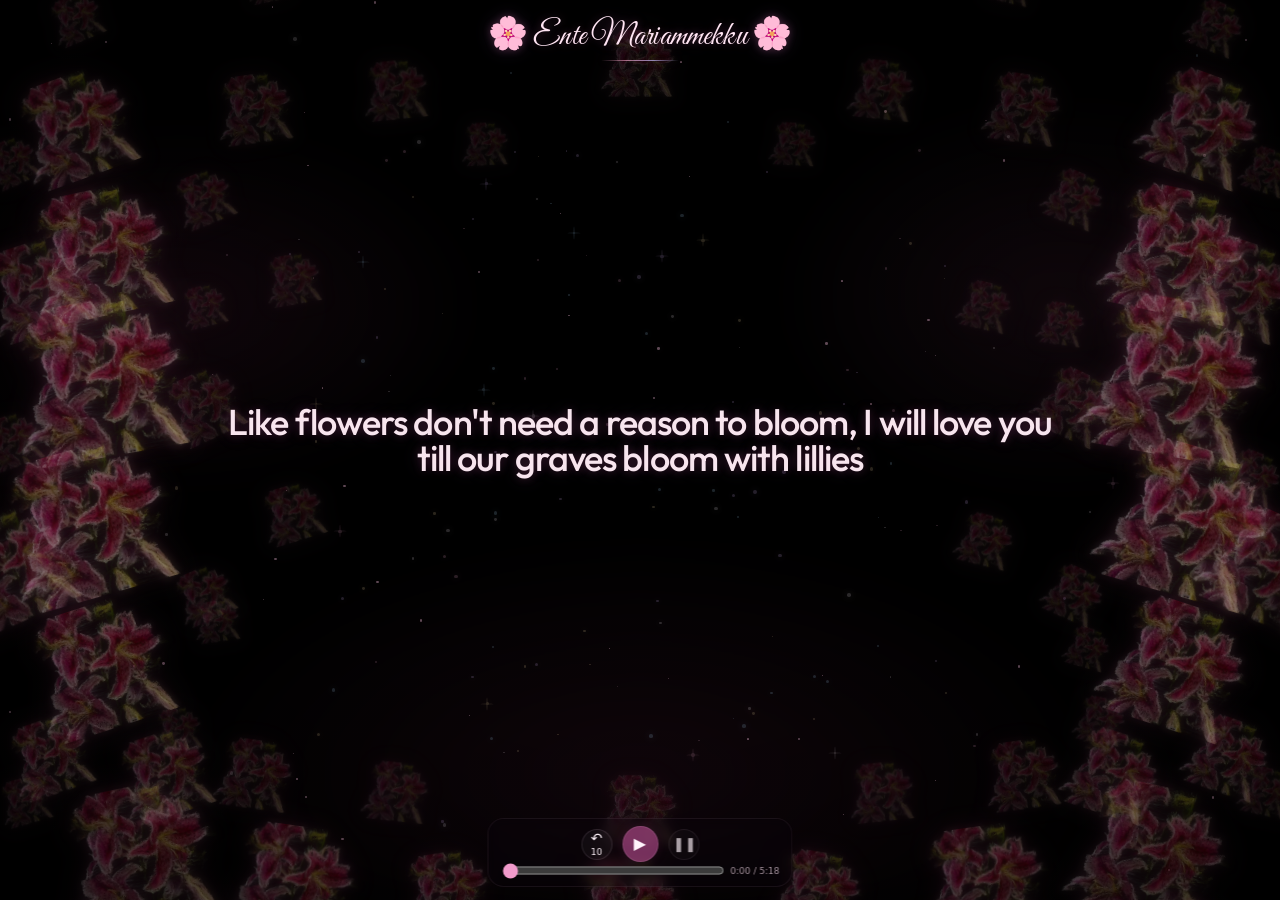
==== index.html @ 7cfc6a38 "Add 20 softly spaced original textured lilies across desktop top, bottom and sides" ====
<!doctype html>
<html lang="en"><head><meta charset="utf-8"><meta name="viewport" content="width=device-width,initial-scale=1,viewport-fit=cover"><meta name="theme-color" content="#000000"><meta name="build-version" content="2026-10-27-original-textured-lilies-20-more"><title>Ente Mariammekku 🌸💗</title><link rel="preconnect" href="https://fonts.googleapis.com"><link rel="preconnect" href="https://fonts.gstatic.com" crossorigin><link href="https://fonts.googleapis.com/css2?family=DM+Serif+Display&amp;family=Great+Vibes&amp;family=Montserrat:wght@600;700;800;900&amp;family=Outfit:wght@400;500;600;700&amp;display=swap" rel="stylesheet"><meta name="description" content="Ente Mariammekku — black stargazer lily lyric page."><style>
:root{--text:#fff4fb;--pink:#ff74cb;--violet:#c59bff;--glass:rgba(255,255,255,.04);color-scheme:dark}*{box-sizing:border-box}html,body{margin:0;width:100%;height:100%;height:100dvh;overflow:hidden;background:#000}body{font-family:Inter,system-ui,-apple-system,"Segoe UI",sans-serif;color:var(--text);-webkit-font-smoothing:antialiased}button,input,a{font:inherit}button{cursor:pointer;-webkit-tap-highlight-color:transparent}
#scene,#bouquets,#particles,#scene > .glow,.vignette{position:fixed;inset:0;pointer-events:none}#scene{background:#000}#scene > .glow{background:radial-gradient(circle at 50% 52%,rgba(255,61,171,.08),transparent 24%),radial-gradient(circle at 25% 28%,rgba(255,120,190,.06),transparent 24%),radial-gradient(circle at 75% 32%,rgba(255,120,190,.05),transparent 22%),radial-gradient(circle at 50% 88%,rgba(255,80,186,.08),transparent 34%);filter:blur(20px)}.vignette{background:radial-gradient(circle at center,transparent 28%,rgba(0,0,0,.35) 70%,rgba(0,0,0,.9) 100%)}
.bouquet{position:absolute;left:var(--x);top:var(--y);width:var(--w);aspect-ratio:.80;transform:translate(-50%,-50%) rotate(var(--r)) scale(var(--s));opacity:var(--o);background:url('assets/original-stargazer.png') center/contain no-repeat;mix-blend-mode:screen;filter:drop-shadow(0 0 20px rgba(255,92,191,.25)) saturate(1.06) contrast(1.05);animation:sway var(--d) ease-in-out infinite alternate,pulse calc(var(--d)*.92) ease-in-out infinite alternate}
.bouquet::before,.bouquet::after{content:"";position:absolute;inset:0;background:inherit;background-size:contain;background-repeat:no-repeat;background-position:center;mix-blend-mode:screen;opacity:.24;filter:blur(3px)}.bouquet::before{transform:translate(1%,-.8%) skewY(.8deg)}.bouquet::after{transform:translate(-1.2%,.9%) skewX(-.8deg);opacity:.16}
.spark{position:absolute;left:var(--x);top:var(--y);width:var(--s);height:var(--s);border-radius:50%;background:rgba(255,196,227,.9);box-shadow:0 0 10px rgba(255,180,221,.36);opacity:.45;animation:twinkle var(--d) ease-in-out infinite alternate}
.brand{position:fixed;top:max(18px,env(safe-area-inset-top));left:50%;transform:translateX(-50%);width:94vw;text-align:center;z-index:10;pointer-events:none}.brand h1{margin:0;font-size:clamp(24px,5.3vw,38px);font-weight:750;letter-spacing:-.03em;color:#ffe9f7;text-shadow:0 0 14px rgba(255,82,191,.25)}
.stage{position:fixed;left:50%;top:51%;transform:translate(-50%,-50%);width:min(92vw,780px);min-height:220px;padding:12px 10px 18px;display:flex;flex-direction:column;align-items:center;justify-content:center;text-align:center;z-index:9}.lyric{margin:0;max-width:100%;font-family:Georgia,serif;font-size:clamp(31px,6.2vw,56px);line-height:1.2;letter-spacing:-.03em;color:#fff6fd;text-wrap:balance;overflow-wrap:break-word;text-shadow:0 2px 20px rgba(0,0,0,.9),0 0 16px rgba(255,85,190,.12);transition:opacity .8s ease,transform .8s ease}
.lyric.glow{background:linear-gradient(110deg,#fff8fe 0%,#ffd0ed 24%,#fff7fd 40%,#ffc7ea 63%,#ff9fdc 82%,#fffafe 100%);background-size:220% 220%;-webkit-background-clip:text;background-clip:text;color:transparent;filter:drop-shadow(0 0 10px rgba(255,98,191,.34));animation:glowShift 10s ease-in-out infinite alternate}.lyric.switching{opacity:0;transform:translateY(14px) scale(.987)}
.start-btn{margin-top:26px;padding:13px 24px;border-radius:999px;border:1px solid rgba(255,211,238,.5);background:linear-gradient(120deg,rgba(229,84,176,.86),rgba(135,79,216,.82));color:#fff;font-size:12px;font-weight:700;letter-spacing:.07em;box-shadow:0 0 24px rgba(255,61,177,.22), inset 0 1px 0 rgba(255,255,255,.2)}body.has-song .start-btn{display:none}
.controls-dock{margin-top:18px;width:min(330px,85vw);padding:8px 10px 6px;border-radius:999px;background:rgba(255,255,255,.04);border:1px solid rgba(255,211,238,.10);backdrop-filter:blur(7px);-webkit-backdrop-filter:blur(7px)}.controls{display:flex;align-items:center;justify-content:center;gap:10px}.ctrl{display:grid;place-items:center;min-width:38px;height:38px;border-radius:50%;border:1px solid rgba(255,220,245,.16);background:rgba(255,255,255,.05);color:#fff4fb;padding:0 4px;font-size:16px;line-height:1}.ctrl.play{min-width:44px;height:44px;font-size:18px;background:linear-gradient(120deg,rgba(238,83,182,.84),rgba(133,95,247,.84));box-shadow:0 0 16px rgba(255,91,190,.18)}.ctrl small{font-size:9px}.song-name{display:none}.progress{display:flex;align-items:center;gap:6px;margin-top:8px}.progress input{flex:1;min-width:0;height:15px;accent-color:#ff86d5}.time{font-size:10px;color:#d9bfd7;font-variant-numeric:tabular-nums}
.yt-shell{position:fixed;left:50%;top:max(72px,env(safe-area-inset-top)+58px);transform:translateX(-50%);z-index:14;width:200px;height:200px;border-radius:14px;overflow:hidden;background:#000;border:1px solid rgba(255,208,235,.18);box-shadow:0 10px 28px rgba(0,0,0,.45);transition:opacity .35s ease,transform .35s ease,visibility .35s ease}.yt-shell iframe,.yt-shell #youtube-player{display:block;width:200px!important;height:200px!important;border:0;background:#000}body.yt-collapsed .yt-shell{opacity:0;visibility:hidden;transform:translateX(-50%) translateY(-22px) scale(.84);pointer-events:none}
.reveal-player{position:fixed;left:50%;top:max(76px,env(safe-area-inset-top)+62px);transform:translateX(-50%);z-index:15;padding:0 14px;height:34px;border-radius:999px;border:1px solid rgba(255,215,241,.18);background:rgba(255,255,255,.06);color:#fff;display:grid;place-items:center;opacity:0;visibility:hidden;transition:opacity .3s ease}body.yt-collapsed .reveal-player{opacity:1;visibility:visible}
.toast{position:fixed;left:50%;bottom:110px;transform:translateX(-50%);z-index:18;background:rgba(10,8,18,.92);color:#fff;border:1px solid rgba(255,212,235,.18);padding:9px 13px;border-radius:999px;font-size:11px;max-width:88vw;white-space:nowrap;overflow:hidden;text-overflow:ellipsis}.toast[hidden]{display:none}
@keyframes sway{0%{transform:translate(-50%,-50%) rotate(calc(var(--r) - 2deg)) translateY(0) scale(var(--s))}100%{transform:translate(-50%,-50%) rotate(calc(var(--r) + 2deg)) translateY(-9px) scale(calc(var(--s) * 1.02))}}@keyframes pulse{0%{filter:drop-shadow(0 0 14px rgba(255,85,188,.18)) saturate(1.02) contrast(1.03)}100%{filter:drop-shadow(0 0 22px rgba(255,105,196,.28)) saturate(1.12) contrast(1.08)}}@keyframes glowShift{0%{background-position:0% 40%}100%{background-position:100% 60%}}@keyframes twinkle{from{opacity:.16;transform:scale(.7)}to{opacity:.68;transform:scale(1.18)}}
@media (max-width:720px){.brand h1{font-size:clamp(22px,6.2vw,30px)}.stage{top:52%;width:92vw;min-height:190px;padding:10px 8px 16px}.lyric{font-size:clamp(28px,8vw,42px);line-height:1.18}.controls-dock{width:min(290px,84vw)}}
@media (max-height:700px){.stage{top:49%;min-height:170px}.lyric{font-size:clamp(25px,6.4vw,36px)}}

/* The lyrics are the focus, with the playback dock sitting BELOW them. */
.stage{min-height:unset;height:auto;max-height:75dvh;gap:0;top:51%;padding:10px 10px 12px;justify-content:center}
.lyric{flex:0 0 auto;overflow:visible}
.controls-dock{flex-shrink:0;margin-top:24px}
.bouquet{filter:drop-shadow(0 0 19px rgba(255,103,181,.32)) saturate(1.08)}
/* Retracted player stays out of the way. Opening it gives a full 200×200 player. */
body.yt-collapsed .yt-shell{pointer-events:none}
.reveal-player{top:max(75px,calc(env(safe-area-inset-top) + 58px));cursor:pointer}
@media(max-width:720px){.stage{top:53%;padding:9px 8px 12px}.controls-dock{margin-top:20px}.lyric{font-size:clamp(27px,7.5vw,39px)}}
@media(max-height:700px){.stage{top:56%;max-height:74dvh}.lyric{font-size:clamp(24px,7vw,32px)}.controls-dock{margin-top:14px}}

/* Bottom-center retractable YouTube drawer (native player never below 200px). */
.yt-shell{
 left:50%; right:auto;
 top:auto;
 bottom:calc(max(12px,env(safe-area-inset-bottom)) + 46px);
 transform:translateX(-50%) translateY(0);
 width:200px; height:200px;
 z-index:15;
 border:1px solid rgba(255,210,239,.16);
 border-radius:14px;
 box-shadow:0 9px 30px rgba(0,0,0,.7),0 0 20px rgba(255,102,192,.13);
 transition:transform .38s ease,opacity .38s ease,visibility .38s ease;
}
.yt-shell iframe,.yt-shell #youtube-player{width:200px!important;height:200px!important}
body.yt-collapsed .yt-shell{
 transform:translateX(-50%) translateY(22px);
 opacity:0;visibility:hidden;pointer-events:none;
}
.reveal-player{
 position:fixed;
 left:50%;right:auto;
 top:auto;
 bottom:max(11px,env(safe-area-inset-bottom));
 transform:translateX(-50%);
 min-width:118px;
 height:36px;
 padding:0 17px;
 font-size:11px;font-weight:650;letter-spacing:.025em;
 border-radius:999px;
 border:1px solid rgba(255,216,245,.24);
 background:rgba(21,10,25,.82);
 box-shadow:0 0 17px rgba(241,91,177,.13);
 backdrop-filter:blur(14px);-webkit-backdrop-filter:blur(14px);
 opacity:1;visibility:visible;display:grid;place-items:center;
 z-index:17;
}
body.yt-collapsed .reveal-player{opacity:1;visibility:visible}
@media(max-width:720px){
 .yt-shell{bottom:calc(max(10px,env(safe-area-inset-bottom)) + 46px)}
 .reveal-player{bottom:max(10px,env(safe-area-inset-bottom))}
}
@media(prefers-reduced-motion:reduce){.yt-shell{transition:none}}


/* FINAL BOTTOM YOUTUBE DRAWER: overrides legacy top-positioned styles. */
.yt-shell{
 position:fixed!important;left:50%!important;right:auto!important;top:auto!important;
 bottom:calc(54px + env(safe-area-inset-bottom,0px))!important;
 transform:translate(-50%,0)!important;
 width:200px!important;height:200px!important;z-index:15;
}
body.yt-collapsed .yt-shell{
 transform:translate(-50%,30px)!important;
 opacity:0!important;visibility:hidden!important;pointer-events:none!important;
}
.reveal-player{
 left:50%!important;right:auto!important;top:auto!important;
 bottom:calc(10px + env(safe-area-inset-bottom,0px))!important;
 transform:translateX(-50%)!important;
 opacity:1!important;visibility:visible!important;display:grid!important;
}

/* Keep all lyric content above the 200x200 YouTube panel when it is expanded. */
body:not(.yt-collapsed) .stage {
  position:fixed!important;
  left:50%!important;
  top:max(68px,calc(22px + env(safe-area-inset-top,0px)))!important;
  bottom:calc(265px + env(safe-area-inset-bottom,0px))!important;
  width:min(94vw,740px)!important;
  height:auto!important;
  min-height:0!important;
  max-height:none!important;
  transform:translateX(-50%)!important;
  justify-content:center!important;
  padding:4px 8px!important;
  overflow:visible!important;
}
body:not(.yt-collapsed) .stage .lyric {
  font-size:clamp(20px,5.7vw,34px)!important;
  line-height:1.16!important;
  max-width:100%!important;
  max-height:calc(100% - 78px)!important;
  flex:0 1 auto!important;
  overflow-wrap:break-word;
}
body:not(.yt-collapsed) .stage .controls-dock {
  margin-top:10px!important;
  padding:6px 9px!important;
  width:min(280px,84vw)!important;
  flex-shrink:0!important;
}
body:not(.yt-collapsed) .stage .controls-dock .progress{margin-top:5px!important;}
body:not(.yt-collapsed) .yt-shell {
  bottom:calc(48px + env(safe-area-inset-bottom,0px))!important;
}
body:not(.yt-collapsed) .reveal-player {
  bottom:calc(7px + env(safe-area-inset-bottom,0px))!important;
}
@media(max-height:680px){
  body:not(.yt-collapsed) .stage {
    top:max(56px,calc(14px + env(safe-area-inset-top,0px)))!important;
    bottom:calc(257px + env(safe-area-inset-bottom,0px))!important;
  }
  body:not(.yt-collapsed) .stage .lyric {
    font-size:clamp(18px,5.2vw,25px)!important;
    line-height:1.12!important;
  }
  body:not(.yt-collapsed) .stage .controls-dock {
    margin-top:5px!important;
    padding:2px 8px!important;
  }
  body:not(.yt-collapsed) .stage .controls-dock .controls .ctrl{
    height:32px!important;min-width:32px!important;
  }
  body:not(.yt-collapsed) .stage .controls-dock .controls .ctrl.play{
    height:38px!important;min-width:38px!important;
  }
  body:not(.yt-collapsed) .stage .controls-dock .progress{margin-top:2px!important;}
}

/* v8 anchored audio dock + centre lyrics with no card, YouTube always at bottom. */
body {background:#000!important}
.stage,body:not(.yt-collapsed) .stage{
 position:fixed!important;top:max(66px,calc(48px + env(safe-area-inset-top,0px)))!important;
 left:50%!important;right:auto!important;
 bottom:calc(306px + env(safe-area-inset-bottom,0px))!important;
 width:min(94vw,760px)!important;transform:translateX(-50%)!important;
 padding:4px 10px!important;margin:0!important;
 height:auto!important;min-height:0!important;max-height:none!important;
 display:flex!important;justify-content:center!important;overflow:visible!important;
}
.stage .lyric,body:not(.yt-collapsed) .stage .lyric{
 font-size:clamp(35px,6.8vw,65px)!important;line-height:1.15!important;
 width:100%!important;max-width:100%!important;max-height:100%!important;
 flex:0 1 auto!important;overflow-wrap:break-word;
}
.controls-dock{
 position:fixed!important;top:auto!important;left:50%!important;right:auto!important;
 bottom:calc(213px + env(safe-area-inset-bottom,0px))!important;
 transform:translateX(-50%)!important;z-index:20!important;
 width:min(228px,78vw)!important;padding:5px 9px 6px!important;margin:0!important;
 border-radius:18px!important;border:1px solid rgba(255,201,239,.11)!important;
 background:rgba(8,4,12,.60)!important;box-shadow:none!important;
 backdrop-filter:blur(9px);-webkit-backdrop-filter:blur(9px);
}
.controls-dock .controls{gap:9px!important}
.controls-dock .ctrl{width:32px!important;min-width:32px!important;height:32px!important;font-size:14px!important}
.controls-dock .ctrl.play{width:38px!important;min-width:38px!important;height:38px!important;font-size:17px!important}
.controls-dock .progress{margin-top:4px!important;gap:5px!important}
.controls-dock .time{font-size:9px!important}
.yt-shell,body:not(.yt-collapsed) .yt-shell{
 position:fixed!important;top:auto!important;left:50%!important;right:auto!important;
 bottom:calc(4px + env(safe-area-inset-bottom,0px))!important;
 transform:translateX(-50%)!important;
 width:200px!important;height:200px!important;z-index:15!important;
 display:block!important;opacity:1!important;visibility:visible!important;pointer-events:auto!important;
 border:1px solid rgba(255,190,226,.10)!important;box-shadow:none!important;
}
.yt-shell iframe,.yt-shell #youtube-player{width:200px!important;height:200px!important;min-width:200px!important;min-height:200px!important}
.reveal-player,#reveal-player,#toggle-player{display:none!important}
@media(max-width:720px){
 .stage,body:not(.yt-collapsed) .stage{
  top:max(63px,calc(51px + env(safe-area-inset-top,0px)))!important;
  bottom:calc(301px + env(safe-area-inset-bottom,0px))!important;
  width:95vw!important;padding:4px 6px!important;
 }
 .stage .lyric,body:not(.yt-collapsed) .stage .lyric{
  font-size:clamp(31px,9.4vw,45px)!important;line-height:1.15!important;
 }
}
@media(max-height:720px){
 .stage,body:not(.yt-collapsed) .stage{
  top:max(53px,calc(40px + env(safe-area-inset-top,0px)))!important;
  bottom:calc(293px + env(safe-area-inset-bottom,0px))!important;
 }
 .stage .lyric,body:not(.yt-collapsed) .stage .lyric{
  font-size:clamp(25px,7.4vw,38px)!important;line-height:1.10!important;
 }
 .controls-dock{bottom:calc(210px + env(safe-area-inset-bottom,0px))!important}
}
@media(max-height:590px){
 .stage,body:not(.yt-collapsed) .stage{
  top:max(45px,calc(32px + env(safe-area-inset-top,0px)))!important;
  bottom:calc(288px + env(safe-area-inset-bottom,0px))!important;
 }
 .stage .lyric,body:not(.yt-collapsed) .stage .lyric{
  font-size:clamp(22px,6.6vw,29px)!important;line-height:1.08!important;
 }
 .controls-dock{bottom:calc(205px + env(safe-area-inset-bottom,0px))!important}
}

/* v9: narrow translucent control strip; the full-height stage belongs to the lyrics */
.stage,body:not(.yt-collapsed) .stage{
  bottom:calc(271px + env(safe-area-inset-bottom,0px))!important;
}
.stage .lyric,body:not(.yt-collapsed) .stage .lyric{
  font-size:clamp(39px,7.3vw,71px)!important;
  line-height:1.13!important;
}
.controls-dock{
  width:min(193px,69vw)!important;
  bottom:calc(206px + env(safe-area-inset-bottom,0px))!important;
  padding:3px 7px 4px!important;
  background:rgba(13,6,16,.24)!important;
  border:1px solid rgba(255,208,241,.055)!important;
  border-radius:16px!important;
  box-shadow:none!important;
  backdrop-filter:blur(5px)!important;
  -webkit-backdrop-filter:blur(5px)!important;
}
.controls-dock .controls{gap:10px!important}
.controls-dock .ctrl{
  width:31px!important;min-width:31px!important;height:31px!important;
  border:1px solid rgba(255,215,247,.11)!important;
  background:rgba(255,255,255,.035)!important;
  font-size:14px!important
}
.controls-dock .ctrl.play{
  width:36px!important;min-width:36px!important;height:36px!important;
  font-size:16px!important;
  background:rgba(241,101,193,.46)!important;
  box-shadow:0 0 12px rgba(255,74,186,.11)!important;
}
.controls-dock .progress{margin-top:1px!important;gap:4px!important}
.controls-dock #seek{height:11px!important;accent-color:#f19acb}
.controls-dock .time{font-size:9px!important;color:rgba(255,230,246,.64)!important}
@media(max-width:720px){
  .stage,body:not(.yt-collapsed) .stage{
    bottom:calc(271px + env(safe-area-inset-bottom,0px))!important;
  }
  .stage .lyric,body:not(.yt-collapsed) .stage .lyric{
    font-size:clamp(32px,10.15vw,47px)!important;
    line-height:1.12!important;
  }
}
@media(max-height:720px){
  .stage,body:not(.yt-collapsed) .stage{
    bottom:calc(268px + env(safe-area-inset-bottom,0px))!important;
  }
  .stage .lyric,body:not(.yt-collapsed) .stage .lyric{
    font-size:clamp(26px,8.2vw,41px)!important;
    line-height:1.09!important;
  }
  .controls-dock{
    bottom:calc(205px + env(safe-area-inset-bottom,0px))!important;
  }
}
@media(max-height:590px){
  .stage,body:not(.yt-collapsed) .stage{
    bottom:calc(264px + env(safe-area-inset-bottom,0px))!important;
  }
  .stage .lyric,body:not(.yt-collapsed) .stage .lyric{
    font-size:clamp(24px,7.7vw,32px)!important;
    line-height:1.08!important;
  }
}

/* v11: Private local MP3 support; no copyrighted audio hosted publicly. */
.soundcloud-drawer{height:206px}
.mp3-picker{display:flex;align-items:center;justify-content:center;height:40px;padding:0 8px;color:rgba(255,222,243,.88);font-size:11px;background:rgba(255,255,255,.035);border-top:1px solid rgba(255,210,242,.13);cursor:pointer}
.mp3-picker:hover{background:rgba(255,170,223,.10)}
.mp3-picker input{position:absolute;opacity:0;width:1px;height:1px;pointer-events:none}
body.local-song .audio-source a{display:none}
body.local-song .audio-source:before{content:"♫ Your MP3 · private playback";color:rgba(249,220,241,.65);font-size:9px;letter-spacing:.02em}
/* v10: SoundCloud audio, lyrics-first composition. The official widget is only shown on request. */
.stage,body:not(.yt-collapsed) .stage{
  top:max(62px,calc(46px + env(safe-area-inset-top,0px)))!important;
  bottom:calc(100px + env(safe-area-inset-bottom,0px))!important;
  width:min(96vw,930px)!important;max-width:930px!important;
  min-height:0!important;padding:8px 16px!important;overflow:visible!important;
  justify-content:center!important;align-items:center!important;
}
.stage .lyric,body:not(.yt-collapsed) .stage .lyric{
  font-size:clamp(38px,7.5vw,78px)!important;line-height:1.14!important;
  max-width:100%!important;max-height:100%!important;
  letter-spacing:-.035em!important;text-align:center!important;text-wrap:balance;
}
.controls-dock{
  position:fixed!important;left:50%!important;top:auto!important;
  bottom:calc(29px + env(safe-area-inset-bottom,0px))!important;
  width:min(196px,68vw)!important;
  padding:3px 8px 4px!important;margin:0!important;
  background:rgba(11,4,19,.26)!important;
  border:1px solid rgba(255,210,241,.07)!important;
  border-radius:16px!important;z-index:24!important;
  transform:translateX(-50%)!important;
  backdrop-filter:blur(5px);-webkit-backdrop-filter:blur(5px);
}
.controls-dock .controls{gap:10px!important}
.controls-dock .ctrl{width:31px!important;min-width:31px!important;height:31px!important}
.controls-dock .ctrl.play{width:36px!important;min-width:36px!important;height:36px!important}
.controls-dock .progress{margin-top:1px!important}
.audio-source{
  position:fixed;left:50%;bottom:calc(5px + env(safe-area-inset-bottom,0px));
  transform:translateX(-50%);z-index:26;
  display:flex;align-items:center;justify-content:center;gap:7px;
  white-space:nowrap;font-family:Inter,system-ui,sans-serif;
}
.audio-source a{color:rgba(249,220,241,.47);font-size:9px;letter-spacing:.02em;text-decoration:none}
.audio-source a:hover,.audio-source a:focus-visible{color:rgba(255,235,248,.9)}
.source-toggle{
  width:20px;height:19px;display:grid;place-items:center;padding:0;
  border:1px solid rgba(255,214,242,.12);border-radius:50%;line-height:1;
  background:rgba(255,255,255,.035);color:rgba(255,220,240,.68);font-size:15px;
}
.soundcloud-drawer{
 position:fixed;left:50%;bottom:calc(111px + env(safe-area-inset-bottom,0px));
 transform:translate(-50%,12px);z-index:23;width:min(360px,92vw);
 height:166px;border:1px solid rgba(255,214,239,.13);border-radius:13px;
 background:rgba(15,8,21,.94);overflow:hidden;
 opacity:0;visibility:hidden;pointer-events:none;
 transition:opacity .24s ease,transform .24s ease,visibility .24s ease;
 box-shadow:0 10px 32px rgba(0,0,0,.6);
}
.soundcloud-drawer iframe{display:block;width:100%;height:166px;border:0}
body.sc-open .soundcloud-drawer{
 opacity:1;visibility:visible;pointer-events:auto;transform:translate(-50%,0);
}
body.sc-open .source-toggle{transform:rotate(180deg)}
@media(max-width:720px){
 .stage,body:not(.yt-collapsed) .stage{
  top:max(54px,calc(46px + env(safe-area-inset-top,0px)))!important;
  bottom:calc(100px + env(safe-area-inset-bottom,0px))!important;
  width:96vw!important;padding:6px 10px!important;
 }
 .stage .lyric,body:not(.yt-collapsed) .stage .lyric{
  font-size:clamp(31px,9.4vw,53px)!important;line-height:1.12!important;
 }
}
@media(max-height:650px){
 .stage,body:not(.yt-collapsed) .stage{
  top:max(46px,calc(36px + env(safe-area-inset-top,0px)))!important;
  bottom:calc(96px + env(safe-area-inset-bottom,0px))!important;
 }
 .stage .lyric,body:not(.yt-collapsed) .stage .lyric{
  font-size:clamp(24px,7.4vw,44px)!important;line-height:1.09!important;
 }
}
@media(max-height:480px){.stage .lyric,body:not(.yt-collapsed) .stage .lyric{font-size:clamp(20px,6vw,32px)!important}}
@media(prefers-reduced-motion:reduce){.soundcloud-drawer{transition:none}}

/* Public hosted licensed MP3: no video, no SoundCloud, no obscured lyric space. */
.soundcloud-drawer,.audio-source,.source-toggle,.yt-shell,.reveal-player{display:none!important}
.stage,body:not(.yt-collapsed) .stage{
 bottom:calc(93px + env(safe-area-inset-bottom,0px))!important;
 top:max(66px,calc(50px + env(safe-area-inset-top,0px)))!important;
}
.controls-dock{
 bottom:calc(13px + env(safe-area-inset-bottom,0px))!important;
 background:rgba(13,6,16,.20)!important;
}
@media(max-width:720px){
 .stage,body:not(.yt-collapsed) .stage{
  bottom:calc(94px + env(safe-area-inset-bottom,0px))!important;
  top:max(65px,calc(53px + env(safe-area-inset-top,0px)))!important;
 }
 .stage .lyric,body:not(.yt-collapsed) .stage .lyric{
  font-size:clamp(34px,10.4vw,51px)!important;
 }
}
@media(max-height:590px){
 .stage,body:not(.yt-collapsed) .stage{
  bottom:calc(82px + env(safe-area-inset-bottom,0px))!important;
  top:max(46px,calc(34px + env(safe-area-inset-top,0px)))!important;
 }
 .stage .lyric,body:not(.yt-collapsed) .stage .lyric{
  font-size:clamp(25px,8.2vw,38px)!important;
 }
}

/* 2026-10-26: cinematic, smooth, colourful sentence transitions. */
#scene > .glow {
 background:
 radial-gradient(ellipse 36% 32% at 14% 28%,rgba(245,52,156,.115),transparent 74%),
 radial-gradient(ellipse 30% 37% at 87% 28%,rgba(122,109,255,.12),transparent 73%),
 radial-gradient(ellipse 40% 27% at 50% 84%,rgba(255,89,189,.13),transparent 75%),
 radial-gradient(ellipse 25% 30% at 50% 47%,rgba(56,188,255,.055),transparent 80%)!important;
 filter:blur(28px);
}
.bouquet {
 filter:drop-shadow(0 0 16px rgba(255,91,197,.24)) saturate(1.2) contrast(1.04)!important;
}
.stage .lyric,body:not(.yt-collapsed) .stage .lyric {
 background:linear-gradient(112deg,
   #fff7fe 0%,#ffc8ee 16%,#fef7ff 28%,#ff9ad7 44%,
   #d6adff 59%,#a6edff 71%,#f8b3f1 85%,#fff5fd 100%)!important;
 background-size:250% 250%!important;
 color:transparent!important;
 -webkit-background-clip:text!important;background-clip:text!important;
 animation:lyricColorDrift 12s ease-in-out infinite alternate!important;
 filter:drop-shadow(0 0 8px rgba(255,103,208,.28))
        drop-shadow(0 0 19px rgba(157,115,255,.14))!important;
 text-shadow:none!important;
 transition:opacity .62s cubic-bezier(.22,.78,.25,1),
            transform .62s cubic-bezier(.22,.78,.25,1),
            filter .62s ease!important;
}
.stage .lyric.switching,body:not(.yt-collapsed) .stage .lyric.switching{
 opacity:0!important;
 transform:translateY(8px) scale(.993)!important;
 filter:blur(4px) drop-shadow(0 0 5px rgba(255,90,205,.16))!important;
}
@keyframes lyricColorDrift {
  0%{background-position:0% 48%}
  42%{background-position:54% 51%}
  100%{background-position:100% 53%}
}
@media(prefers-reduced-motion:reduce){
 .stage .lyric,body:not(.yt-collapsed) .stage .lyric{animation:none!important;transition:none!important}
}

/* Romantic revert: original black floral scene, softer blush, luminous pink accents. */
#scene > .glow{
 background:
 radial-gradient(ellipse 32% 27% at 14% 34%,rgba(255,93,175,.073),transparent 73%),
 radial-gradient(ellipse 30% 29% at 83% 33%,rgba(254,113,188,.069),transparent 74%),
 radial-gradient(ellipse 46% 33% at 50% 86%,rgba(228,77,151,.075),transparent 78%)!important;
 filter:blur(24px)!important;
}
.bouquet{
 filter:drop-shadow(0 0 12px rgba(255,83,164,.19)) saturate(1.06) contrast(1.03)!important;
}
.brand{top:max(17px,env(safe-area-inset-top))!important}
.brand h1{
 font-family:"DM Serif Display","Baskerville","Palatino Linotype",Georgia,serif!important;
 font-style:normal!important;
 font-size:clamp(29px,5.8vw,44px)!important;
 font-weight:400!important;
 line-height:1.1!important;
 letter-spacing:.008em!important;
 color:rgba(255,238,246,.96)!important;
 text-shadow:0 0 13px rgba(252,114,188,.24),0 0 28px rgba(237,99,161,.12)!important;
 white-space:nowrap;
}
.brand h1::after{
 content:"";
 display:block;
 height:1px;
 width:58%;
 margin:9px auto 0;
 background:linear-gradient(90deg,transparent,rgba(255,154,202,.66),rgba(253,188,222,.84),rgba(243,116,179,.60),transparent);
 box-shadow:0 0 9px rgba(248,114,178,.22);
}
.stage .lyric,body:not(.yt-collapsed) .stage .lyric{
 font-family:"Cormorant Garamond","Palatino Linotype",Baskerville,Georgia,serif!important;
 font-style:italic!important;
 font-weight:500!important;
 font-size:clamp(42px,7.4vw,72px)!important;
 line-height:1.10!important;
 letter-spacing:-.012em!important;
 background:linear-gradient(112deg,
   rgba(255,230,246,.91) 0%,
   rgba(255,166,217,.93) 19%,
   rgba(255,238,247,.91) 35%,
   rgba(255,111,189,.94) 52%,
   rgba(255,214,239,.88) 72%,
   rgba(245,168,222,.92) 89%,
   rgba(255,231,245,.92) 100%)!important;
 background-size:220% 220%!important;
 color:transparent!important;
 -webkit-background-clip:text!important;
 background-clip:text!important;
 text-shadow:none!important;
 filter:drop-shadow(0 0 7px rgba(255,77,164,.41)) drop-shadow(0 0 22px rgba(255,69,164,.19))!important;
 animation:romanticPinkFlow 13s ease-in-out infinite alternate!important;
 transition:opacity .74s cubic-bezier(.22,.80,.23,1),transform .74s cubic-bezier(.22,.80,.23,1),filter .74s ease!important;
}
.stage .lyric.switching,body:not(.yt-collapsed) .stage .lyric.switching{
 opacity:0!important;transform:translateY(9px) scale(.993)!important;
 filter:blur(3px) drop-shadow(0 0 6px rgba(255,89,173,.18))!important;
 transition:opacity .16s ease,transform .16s ease,filter .16s ease!important;
}
@keyframes romanticPinkFlow{
 0%{background-position:0% 48%}
 50%{background-position:50% 54%}
 100%{background-position:100% 48%}
}
@media(max-width:720px){
 .brand h1{font-size:clamp(25px,6.55vw,34px)!important}
 .stage .lyric,body:not(.yt-collapsed) .stage .lyric{
  font-size:clamp(38px,10.2vw,54px)!important;
  line-height:1.08!important;
 }
}
@media(max-height:610px){
 .stage .lyric,body:not(.yt-collapsed) .stage .lyric{
  font-size:clamp(29px,8.4vw,43px)!important;
 }
}
@media(prefers-reduced-motion:reduce){
 .stage .lyric,body:not(.yt-collapsed) .stage .lyric{animation:none!important;transition:none!important}
}

/* Petite editorial heading + luminous saturated pink neon lyrics. */
.brand h1 {
 font-family:"Playfair Display","Baskerville",Georgia,serif!important;
 font-style:normal!important;
 font-size:clamp(25px,3.5vw,34px)!important;
 font-weight:600!important;
 letter-spacing:-.024em!important;
 line-height:1.20!important;
 color:#ffe8f5!important;
 text-shadow:0 0 8px rgba(255,110,190,.43),0 0 21px rgba(255,64,158,.23)!important;
}
.brand h1::after {
 width:45%!important;
 margin:7px auto 0!important;
 opacity:.7;
}
.stage .lyric,body:not(.yt-collapsed) .stage .lyric {
 font-family:"Cormorant Garamond",Baskerville,Georgia,serif!important;
 font-style:italic!important;
 font-weight:700!important;
 line-height:1.08!important;
 letter-spacing:-.018em!important;
 background:linear-gradient(116deg,
   #ffe3f5 0%,#ff78c9 14%,#fff7fc 27%,#ff42b4 42%,
   #ffc2ea 56%,#ff5bbe 68%,#ffdbf4 85%,#fff0f9 100%)!important;
 background-size:255% 255%!important;
 -webkit-background-clip:text!important;
 background-clip:text!important;
 color:transparent!important;
 text-shadow:none!important;
 filter:
   drop-shadow(0 0 3px rgba(255,154,224,.90))
   drop-shadow(0 0 11px rgba(255,52,172,.85))
   drop-shadow(0 0 28px rgba(255,35,151,.56))
   drop-shadow(0 0 45px rgba(255,50,178,.23))!important;
 animation:romanticPinkFlow 12s ease-in-out infinite alternate!important;
}
.stage .lyric.switching,body:not(.yt-collapsed) .stage .lyric.switching {
 filter:blur(2px) drop-shadow(0 0 13px rgba(255,50,172,.22))!important;
}
@media(max-width:720px){
 .brand h1{font-size:clamp(21px,5.75vw,27px)!important;}
 .stage .lyric,body:not(.yt-collapsed) .stage .lyric{
   font-weight:700!important;
   font-size:clamp(38px,10vw,54px)!important;
 }
}
@media(max-width:350px){
 .brand h1{font-size:21px!important;}
}
@media(prefers-reduced-motion:reduce){
 .stage .lyric,body:not(.yt-collapsed) .stage .lyric{animation:none!important;}
}

/* Touch-responsive lily waves and softer rose-pink lyrics (mobile first). */
.brand h1 {
 font-size:clamp(24px,3.3vw,32px)!important;
 text-shadow:0 0 7px rgba(255,113,188,.32),0 0 15px rgba(255,77,163,.15)!important;
}
.stage .lyric,body:not(.yt-collapsed) .stage .lyric {
 font-size:clamp(38px,6.8vw,65px)!important;
 background:linear-gradient(116deg,#ffe6f5 0%,#ffaddd 15%,#fff5fb 28%,#ff88cd 44%,#ffe0f2 60%,#ff9ad3 77%,#fff0f8 100%)!important;
 background-size:235% 235%!important;
 filter:drop-shadow(0 0 2px rgba(255,141,208,.54))
        drop-shadow(0 0 8px rgba(255,60,171,.37))
        drop-shadow(0 0 18px rgba(255,48,161,.21))!important;
}
.stage .lyric.switching,body:not(.yt-collapsed) .stage .lyric.switching {
 filter:blur(2px) drop-shadow(0 0 8px rgba(255,66,169,.14))!important;
}
@media(max-width:720px){
 .brand h1{font-size:clamp(20px,5.5vw,26px)!important}
 .stage .lyric,body:not(.yt-collapsed) .stage .lyric {
   font-size:clamp(34px,9.2vw,49px)!important;
 }
}
@media(max-height:610px){
 .stage .lyric,body:not(.yt-collapsed) .stage .lyric {font-size:clamp(27px,7.7vw,40px)!important}
}


/* Readable lyrics: render real pink glyphs rather than transparent gradient masking. */
.stage #lyric.lyric.glow,body:not(.yt-collapsed) .stage #lyric.lyric.glow{
 background:none!important;
 background-image:none!important;
 -webkit-background-clip:border-box!important;
 background-clip:border-box!important;
 color:#ffe1f3!important;
 -webkit-text-fill-color:#ffe1f3!important;
 opacity:1!important;
 visibility:visible!important;
 font-family:"Cormorant Garamond",Baskerville,Georgia,serif!important;
 text-shadow:0 0 3px rgba(255,183,226,.48),0 0 10px rgba(255,105,187,.25),0 0 20px rgba(255,75,175,.13)!important;
 filter:none!important;
 animation:none!important;
}
.stage #lyric.lyric.glow .lyric-sentence{
 display:inline-block;max-width:100%;white-space:normal;overflow-wrap:break-word;
 will-change:opacity,transform;
}

/* Gentle pastel capitalization with reliably visible text, and slow shy lilies. */
.brand h1{
  text-transform:capitalize!important;
  letter-spacing:-.02em!important;
}
.stage #lyric.lyric.glow,body:not(.yt-collapsed) .stage #lyric.lyric.glow{
  text-transform:capitalize!important;
  background:none!important;
  background-image:none!important;
  color:rgba(255,225,246,.90)!important;
  -webkit-text-fill-color:rgba(255,225,246,.90)!important;
  font-weight:700!important;
  -webkit-text-stroke:.22px rgba(255,235,251,.48);
  opacity:1!important;
  visibility:visible!important;
  text-shadow:
     0 0 4px rgba(255,158,218,.33),
     0 0 13px rgba(245,117,213,.21),
     0 0 23px rgba(163,133,255,.15),
     0 0 31px rgba(101,214,250,.10)!important;
  filter:none!important;
  animation:none!important;
}
.stage #lyric .lyric-sentence{
  color:rgba(255,225,246,.9)!important;
  -webkit-text-fill-color:rgba(255,225,246,.90)!important;
  font-weight:700!important;
  text-transform:capitalize!important;
  animation:subtlePastelLetters 15s ease-in-out infinite alternate;
}
@keyframes subtlePastelLetters{
  0%,100%{color:rgba(255,224,244,.89);-webkit-text-fill-color:rgba(255,224,244,.89)}
  45%{color:rgba(237,218,255,.89);-webkit-text-fill-color:rgba(237,218,255,.89)}
  75%{color:rgba(222,243,255,.89);-webkit-text-fill-color:rgba(222,243,255,.89)}
}
.bouquet{
  translate:0px 0px;
  rotate:0deg;
  scale:1;
  transition:
    translate 1.65s cubic-bezier(.19,.77,.24,1),
    rotate 1.8s cubic-bezier(.19,.77,.24,1),
    scale 1.55s cubic-bezier(.19,.77,.24,1)!important;
}
@media(prefers-reduced-motion:reduce){
 .stage #lyric .lyric-sentence{animation:none!important}
 .bouquet{transition:none!important}
}


/* v-modern-romance: calm modern editorial typography with reliable text colour. */
body,.brand h1,.stage #lyric,.stage #lyric .lyric-sentence,
.controls-dock,.controls-dock button,.controls-dock .time,.toast {
 text-transform:none!important;
}
.brand{
 top:max(20px,env(safe-area-inset-top))!important;
 width:min(94vw,680px)!important;
}
.brand h1{
 font-family:"DM Serif Display",Georgia,serif!important;
 font-style:normal!important;
 font-size:clamp(25px,5.4vw,37px)!important;
 font-weight:400!important;
 letter-spacing:.005em!important;
 line-height:1.21!important;
 color:rgba(255,240,248,.98)!important;
 text-shadow:0 0 12px rgba(240,114,186,.22),0 0 24px rgba(190,154,249,.12)!important;
 text-transform:none!important;
}
.brand h1::after{
 content:"";display:block;
 width:min(102px,30%);height:1px;
 margin:10px auto 0;
 border-radius:999px;
 background:linear-gradient(90deg,transparent,rgba(246,165,203,.64),rgba(195,181,248,.7),transparent);
 box-shadow:0 0 12px rgba(255,151,209,.17);
}
.stage,body:not(.yt-collapsed) .stage{
 top:max(72px,calc(67px + env(safe-area-inset-top,0px)))!important;
 bottom:calc(266px + env(safe-area-inset-bottom,0px))!important;
 padding:9px 10px!important;
 width:min(94vw,760px)!important;
}
.stage #lyric.lyric.glow,body:not(.yt-collapsed) .stage #lyric.lyric.glow {
 font-family:"Outfit",system-ui,-apple-system,"Segoe UI",sans-serif!important;
 font-style:normal!important;
 font-weight:500!important;
 font-size:clamp(31px,5.8vw,53px)!important;
 line-height:1.23!important;
 letter-spacing:-.023em!important;
 text-align:center!important;
 text-wrap:balance;
 word-break:normal;
 text-transform:none!important;
 background:none!important;
 background-image:none!important;
 -webkit-background-clip:border-box!important;
 background-clip:border-box!important;
 color:rgba(255,236,246,.97)!important;
 -webkit-text-fill-color:rgba(255,236,246,.97)!important;
 -webkit-text-stroke:0!important;
 text-shadow:0 0 10px rgba(247,101,174,.24),0 0 20px rgba(186,147,244,.15)!important;
 opacity:1!important;
 visibility:visible!important;
 animation:none!important;
 filter:none!important;
}
.stage #lyric .lyric-sentence,body:not(.yt-collapsed) .stage #lyric .lyric-sentence{
 font:inherit!important;
 font-weight:500!important;
 letter-spacing:inherit!important;
 text-transform:none!important;
 color:rgba(255,236,246,.97)!important;
 -webkit-text-fill-color:rgba(255,236,246,.97)!important;
 background:none!important;
 animation:none!important;
 display:inline-block;
 max-width:100%;
 overflow-wrap:break-word;
}
@media(max-width:720px){
 .brand h1{font-size:clamp(23px,6.1vw,30px)!important}
 .stage,body:not(.yt-collapsed) .stage{
    top:max(72px,calc(72px + env(safe-area-inset-top,0px)))!important;
    bottom:calc(263px + env(safe-area-inset-bottom,0px))!important;
    width:95vw!important;
    padding:8px 4px!important;
 }
 .stage #lyric.lyric.glow,body:not(.yt-collapsed) .stage #lyric.lyric.glow{
    font-size:clamp(27px,8.2vw,42px)!important;
    line-height:1.18!important;
 }
}
@media(max-height:700px){
 .brand h1{font-size:clamp(21px,5.5vw,26px)!important}
 .brand h1::after{margin-top:5px}
 .stage,body:not(.yt-collapsed) .stage{
    top:max(60px,calc(56px + env(safe-area-inset-top,0px)))!important;
    bottom:calc(254px + env(safe-area-inset-bottom,0px))!important;
 }
 .stage #lyric.lyric.glow,body:not(.yt-collapsed) .stage #lyric.lyric.glow{
    font-size:clamp(24px,7.7vw,35px)!important;
    line-height:1.13!important;
 }
}
@media(max-height:575px){
 .stage,body:not(.yt-collapsed) .stage{
    top:max(53px,calc(49px + env(safe-area-inset-top,0px)))!important;
    bottom:calc(252px + env(safe-area-inset-bottom,0px))!important;
 }
 .stage #lyric.lyric.glow,body:not(.yt-collapsed) .stage #lyric.lyric.glow{
    font-size:clamp(20px,6.9vw,28px)!important;
    line-height:1.10!important;
 }
}
@media(prefers-reduced-motion:reduce){
 .stage #lyric .lyric-sentence{animation:none!important}
}

/* Modern lyric-video rain: word-by-word reveal driven by song position. */
.stage #lyric .lyric-sentence {
 display:inline-flex!important;flex-wrap:wrap;align-content:center;align-items:center;
 justify-content:center;column-gap:.24em;row-gap:.04em;
 width:auto;max-width:100%;line-height:inherit;text-wrap:balance;
}
.stage #lyric .rain-word{
 display:inline-block;opacity:0;transform:translate3d(0,-31px,0) scale(.97);
 filter:blur(6px);
 transition:opacity .58s cubic-bezier(.16,.8,.28,1),
 transform .81s cubic-bezier(.17,.88,.24,1),filter .67s ease;
 will-change:opacity,transform,filter;
 color:rgba(255,238,247,.97)!important;
 -webkit-text-fill-color:rgba(255,238,247,.97)!important;
 white-space:nowrap;
}
.stage #lyric .rain-word.landed{opacity:1;transform:translate3d(0,0,0) scale(1);filter:blur(0)}
.stage #lyric .rain-word:nth-child(3n).landed{
 color:rgba(255,209,236,.98)!important;-webkit-text-fill-color:rgba(255,209,236,.98)!important;
}
.stage #lyric .rain-word:nth-child(5n).landed{
 color:rgba(229,220,255,.97)!important;-webkit-text-fill-color:rgba(229,220,255,.97)!important;
}
@media(prefers-reduced-motion:reduce){
 .stage #lyric .rain-word{opacity:1!important;transform:none!important;filter:none!important;transition:none!important}
}

/* Separate centre-stage transitions: quotes sweep sideways, song lyrics descend. */
.stage #lyric.lyric.glow,
body:not(.yt-collapsed) .stage #lyric.lyric.glow {
  position:relative!important;
  display:grid!important;
  grid-template-columns:minmax(0,1fr);
  place-items:center;
  width:100%!important;
  isolation:isolate;
}
.stage #lyric .lyric-sentence,
body:not(.yt-collapsed) .stage #lyric .lyric-sentence {
  grid-area:1 / 1;
  position:relative;
  margin:0 auto;
  width:100%;
  max-width:100%;
  text-align:center!important;
  will-change:opacity,transform,filter;
  transition:
    transform .78s cubic-bezier(.20,.78,.20,1),
    opacity .55s cubic-bezier(.20,.75,.23,1),
    filter .55s ease!important;
  opacity:1;
  transform:translate3d(0,0,0);
  filter:blur(0);
}
.stage #lyric .lyric-sentence.caption-quote {
  display:block!important;
  text-wrap:balance;
  overflow-wrap:break-word;
}
.stage #lyric .lyric-sentence.caption-lyric {
  display:inline-flex!important;
  flex-wrap:wrap;
  align-items:center;
  align-content:center;
  justify-content:center;
  column-gap:.24em;
  row-gap:.04em;
}
.stage #lyric .lyric-sentence.caption-quote.is-entering {
  opacity:0!important;
  transform:translate3d(-54px,0,0) scale(.987)!important;
  filter:blur(4px);
}
.stage #lyric .lyric-sentence.caption-quote.is-leaving {
  opacity:0!important;
  transform:translate3d(54px,0,0) scale(.987)!important;
  filter:blur(4px);
}
.stage #lyric .lyric-sentence.caption-lyric.is-entering {
  opacity:0!important;
  transform:translate3d(0,-54px,0) scale(.987)!important;
  filter:blur(3px);
}
.stage #lyric .lyric-sentence.caption-lyric.is-leaving {
  opacity:0!important;
  transform:translate3d(0,54px,0) scale(.987)!important;
  filter:blur(3px);
}
.stage #lyric .lyric-sentence.is-current {
  opacity:1!important;
  transform:translate3d(0,0,0)!important;
  filter:blur(0);
}
@media(max-width:720px){
  .stage #lyric .lyric-sentence.caption-quote.is-entering {transform:translate3d(-35px,0,0)!important}
  .stage #lyric .lyric-sentence.caption-quote.is-leaving {transform:translate3d(35px,0,0)!important}
  .stage #lyric .lyric-sentence.caption-lyric.is-entering {transform:translate3d(0,-43px,0)!important}
  .stage #lyric .lyric-sentence.caption-lyric.is-leaving {transform:translate3d(0,43px,0)!important}
}
@media(prefers-reduced-motion:reduce){
  .stage #lyric .lyric-sentence {
    transition:none!important;
    transform:none!important;
    filter:none!important;
  }
  .stage #lyric .lyric-sentence.is-entering,
  .stage #lyric .lyric-sentence.is-leaving {opacity:0!important}
}


/* Alignment/overlap repair: equal inset centres stage on the viewport.
   The JS below keeps precisely ONE caption in the document. */
.stage,body:not(.yt-collapsed) .stage {
  top:calc(88px + env(safe-area-inset-top,0px))!important;
  bottom:calc(88px + env(safe-area-inset-bottom,0px))!important;
  left:50%!important;
  right:auto!important;
  width:min(94vw,760px)!important;
  height:auto!important;
  padding:0 10px!important;
  display:flex!important;
  align-items:center!important;
  justify-content:center!important;
  transform:translateX(-50%)!important;
}
.stage #lyric.lyric.glow,body:not(.yt-collapsed) .stage #lyric.lyric.glow {
  display:flex!important;
  flex-direction:row!important;
  align-items:center!important;
  justify-content:center!important;
  width:100%!important;
  min-width:0!important;
  max-width:100%!important;
  margin:0 auto!important;
  padding:0!important;
  text-align:center!important;
}
.stage #lyric .lyric-sentence,body:not(.yt-collapsed) .stage #lyric .lyric-sentence {
  position:relative!important;
  flex:0 1 100%;
  min-width:0;
  margin:0 auto!important;
  text-align:center!important;
}
.stage #lyric .lyric-sentence.caption-quote {
  display:block!important;
  width:100%!important;
  white-space:normal;
}
.stage #lyric .lyric-sentence.caption-lyric {
  display:flex!important;
  flex-wrap:wrap;
  justify-content:center!important;
  align-items:center;
  align-content:center;
  width:100%!important;
}
@media(max-height:490px){
  .stage,body:not(.yt-collapsed) .stage {
    top:calc(75px + env(safe-area-inset-top,0px))!important;
    bottom:calc(92px + env(safe-area-inset-bottom,0px))!important;
  }
}


/* v2026-10-26: full-height minimalist word rain from the top of the page. */
.stage,body:not(.yt-collapsed) .stage{
  top:calc(69px + env(safe-area-inset-top,0px))!important;
  bottom:calc(87px + env(safe-area-inset-bottom,0px))!important;
  width:min(96vw,900px)!important;
  padding:0 4px!important;
  overflow:visible!important;
}
.stage #lyric.lyric.glow,body:not(.yt-collapsed) .stage #lyric.lyric.glow{
  font-size:clamp(38px,5.7vw,68px)!important;
  font-weight:500!important;
  letter-spacing:-.025em!important;
  line-height:1.16!important;
}
.stage #lyric .lyric-sentence.caption-lyric,
.stage #lyric .lyric-sentence.caption-lyric.is-entering,
.stage #lyric .lyric-sentence.caption-lyric.is-current{
  opacity:1!important;
  transform:none!important;
  filter:none!important;
  display:flex!important;
  flex-wrap:wrap;
  align-content:center;
  justify-content:center!important;
  column-gap:.25em;
  row-gap:.045em;
  width:100%!important;
}
.stage #lyric .rain-word{
  display:inline-block!important;
  opacity:0!important;
  transform:translate3d(0,calc(0px - var(--rain-drop,42vh)),0) scale(.99)!important;
  filter:blur(2px)!important;
  transition:
    opacity .56s ease-out,
    transform .91s cubic-bezier(.15,.76,.19,1),
    filter .70s ease-out!important;
  will-change:transform,opacity;
  white-space:nowrap;
}
.stage #lyric .rain-word.landed{
  opacity:1!important;
  transform:translate3d(0,0,0) scale(1)!important;
  filter:none!important;
}
.stage #lyric .rain-snap .rain-word{
  transition:none!important;
}
.stage #lyric .lyric-sentence.is-leaving{
  transition-duration:.26s!important;
  pointer-events:none;
}
@media(max-width:720px){
  .stage,body:not(.yt-collapsed) .stage{
    top:calc(67px + env(safe-area-inset-top,0px))!important;
    bottom:calc(91px + env(safe-area-inset-bottom,0px))!important;
    width:97vw!important;
    padding:0 3px!important;
  }
  .stage #lyric.lyric.glow,body:not(.yt-collapsed) .stage #lyric.lyric.glow{
    font-size:clamp(31px,9.4vw,49px)!important;
  }
}
@media(max-height:530px){
  .stage,body:not(.yt-collapsed) .stage{
    top:calc(60px + env(safe-area-inset-top,0px))!important;
    bottom:calc(85px + env(safe-area-inset-bottom,0px))!important;
  }
}
@media(prefers-reduced-motion:reduce){
  .stage #lyric .rain-word,.stage #lyric .rain-word.landed{
    transition:none!important;
    transform:none!important;
    filter:none!important;
    opacity:1!important;
  }
}


/* Instagram Story caption treatment: oversized, editorial, white, kinetic. */
.stage,body:not(.yt-collapsed) .stage {
 top:calc(66px + env(safe-area-inset-top,0px))!important;
 bottom:calc(83px + env(safe-area-inset-bottom,0px))!important;
 width:min(96vw,900px)!important;
 padding:0 4px!important;
 display:flex!important;
 align-items:center!important;
 justify-content:center!important;
 overflow:visible!important;
}
.stage #lyric.lyric.glow,body:not(.yt-collapsed) .stage #lyric.lyric.glow {
 width:100%!important;
 display:flex!important;
 justify-content:center!important;
 align-items:center!important;
 margin:0!important;
 padding:0!important;
 background:none!important;
 filter:none!important;
 line-height:1!important;
 text-align:center!important;
}
.stage #lyric .lyric-sentence.caption-lyric,
body:not(.yt-collapsed) .stage #lyric .lyric-sentence.caption-lyric {
 width:100%!important;
 max-width:100%!important;
 display:flex!important;
 align-items:center!important;
 justify-content:center!important;
 transform:none!important;
 opacity:1!important;
 filter:none!important;
 transition:none!important;
 padding:0!important;
 margin:0 auto!important;
}
.stage #lyric .ig-stack {
 display:flex;
 flex-direction:column;
 align-items:flex-start;
 gap:.018em;
 width:max-content;
 max-width:100%;
 margin:0 auto;
 padding:0;
 text-align:left!important;
}
.stage #lyric .ig-row {
 display:flex;
 align-items:baseline;
 justify-content:flex-start;
 flex-wrap:nowrap;
 width:max-content;
 max-width:none;
 white-space:nowrap;
 gap:.22em;
 font-family:"Montserrat","Arial Black",Arial,sans-serif!important;
 font-style:normal!important;
 font-weight:900!important;
 line-height:.99!important;
 letter-spacing:-.065em!important;
 text-transform:uppercase!important;
 color:#fff!important;
 -webkit-text-fill-color:#fff!important;
 text-shadow:0 2px 12px rgba(0,0,0,.83),0 1px 2px rgba(0,0,0,.45)!important;
}
.stage #lyric .ig-tier-1 {font-size:1.78em!important;}
.stage #lyric .ig-tier-2 {font-size:1.45em!important;}
.stage #lyric .ig-tier-3 {font-size:1.10em!important;}
.stage #lyric .ig-word {
 display:inline-block;
 flex-shrink:0;
 opacity:0;
 transform:translate3d(0,15px,0) scale(.94);
 filter:blur(1.2px);
 color:#fff!important;
 -webkit-text-fill-color:#fff!important;
 transition:
   opacity .21s ease-out,
   transform .38s cubic-bezier(.16,.87,.18,1),
   filter .24s ease!important;
 will-change:opacity,transform;
}
.stage #lyric .ig-word.ig-visible {
 opacity:1!important;
 transform:translate3d(0,0,0) scale(1)!important;
 filter:none!important;
}
.stage #lyric .ig-instant .ig-word {
 transition:none!important;
}
.stage #lyric .lyric-sentence.caption-quote {
 font-family:"Outfit",system-ui,sans-serif!important;
 line-height:1.22!important;
 text-align:center!important;
 max-width:100%;
 text-wrap:balance;
}
@media(max-width:720px){
 .stage,body:not(.yt-collapsed) .stage {
  top:calc(62px + env(safe-area-inset-top,0px))!important;
  bottom:calc(84px + env(safe-area-inset-bottom,0px))!important;
  width:97vw!important;
 }
 .stage #lyric .ig-stack{gap:.05em;}
}
@media(prefers-reduced-motion:reduce){
 .stage #lyric .ig-word,
 .stage #lyric .ig-word.ig-visible {
  transition:none!important;
  transform:none!important;
  filter:none!important;
  opacity:1!important;
 }
}


/* v-final: smaller iridescent Instagram captions, true viewport-centred. */
.stage,body:not(.yt-collapsed) .stage{
  position:fixed!important;
  top:50%!important;
  bottom:auto!important;
  left:50%!important;
  right:auto!important;
  width:min(92vw,720px)!important;
  height:auto!important;
  min-height:0!important;
  max-height:calc(100dvh - 152px)!important;
  transform:translate(-50%,-50%)!important;
  padding:0 5px!important;
  margin:0!important;
  display:flex!important;
  justify-content:center!important;
  align-items:center!important;
  overflow:visible!important;
}
.stage #lyric.lyric.glow,body:not(.yt-collapsed) .stage #lyric.lyric.glow{
  width:100%!important;
  max-width:100%!important;
  margin:0!important;
  padding:0!important;
  display:flex!important;
  align-items:center!important;
  justify-content:center!important;
  text-align:center!important;
  background:none!important;
  filter:none!important;
}
.stage #lyric .ig-stack{
  display:flex!important;
  flex-direction:column!important;
  align-items:center!important;
  justify-content:center!important;
  gap:.045em!important;
  width:max-content!important;
  max-width:100%!important;
  margin:0 auto!important;
  text-align:center!important;
}
.stage #lyric .ig-row{
  display:flex!important;
  flex-wrap:nowrap!important;
  justify-content:center!important;
  align-items:baseline!important;
  width:max-content!important;
  max-width:none!important;
  gap:.19em!important;
  white-space:nowrap!important;
  font-family:"Montserrat","Arial Black",Arial,sans-serif!important;
  font-weight:900!important;
  line-height:.98!important;
  letter-spacing:-.052em!important;
  text-transform:uppercase!important;
  color:transparent!important;
  -webkit-text-fill-color:transparent!important;
  text-shadow:none!important;
}
.stage #lyric .ig-tier-1{font-size:1.49em!important}
.stage #lyric .ig-tier-2{font-size:1.22em!important}
.stage #lyric .ig-tier-3{font-size:.99em!important}
.stage #lyric .ig-word{
  display:inline-block!important;
  flex-shrink:0!important;
  background:linear-gradient(110deg,#fff4fb 0%,#ff85c8 25%,#ffb4a2 47%,#ffd680 63%,#d0a4ff 83%,#a1e6ff 100%)!important;
  background-size:140% 140%!important;
  background-clip:text!important;
  -webkit-background-clip:text!important;
  color:transparent!important;
  -webkit-text-fill-color:transparent!important;
  text-shadow:none!important;
  opacity:0;
  transform:translate3d(0,8px,0) scale(.97);
  filter:blur(.6px);
  transition:opacity .20s ease-out,transform .34s cubic-bezier(.16,.87,.18,1),filter .24s ease!important;
  will-change:opacity,transform;
}
.stage #lyric .ig-tier-2 .ig-word{
  background-image:linear-gradient(110deg,#ffe9f6 0%,#ff8ecf 32%,#d0a4ff 65%,#a2dcff 100%)!important;
}
.stage #lyric .ig-tier-3 .ig-word{
  background-image:linear-gradient(110deg,#ffdae9 0%,#ffb79b 30%,#ffe1a1 62%,#f3bbef 100%)!important;
}
.stage #lyric .ig-word.ig-visible{
  opacity:1!important;
  transform:translate3d(0,0,0) scale(1)!important;
  filter:none!important;
}
.stage #lyric .lyric-sentence.caption-lyric{
  opacity:1!important;
  transform:none!important;
  filter:none!important;
  display:flex!important;
  align-items:center!important;
  justify-content:center!important;
  margin:0 auto!important;
}
@media(max-width:720px){
  .stage,body:not(.yt-collapsed) .stage{
    width:94vw!important;
    padding:0 3px!important;
    max-height:calc(100dvh - 148px)!important;
  }
  .stage #lyric .ig-tier-1{font-size:1.4em!important}
  .stage #lyric .ig-tier-2{font-size:1.15em!important}
  .stage #lyric .ig-tier-3{font-size:.95em!important}
}
@media(prefers-reduced-motion:reduce){
  .stage #lyric .ig-word,
  .stage #lyric .ig-word.ig-visible{
    opacity:1!important;
    transform:none!important;
    filter:none!important;
    transition:none!important;
  }
}


/* Smooth kinetic lyrics v2: compositor-friendly opacity/transform only. */
.stage #lyric .ig-word,
body .stage #lyric .ig-word{
  opacity:0;
  transform:translate3d(0,12px,0) scale(.965)!important;
  filter:none!important;
  transition:
    opacity .34s cubic-bezier(.18,.68,.24,1),
    transform .56s cubic-bezier(.16,.78,.23,1)!important;
  will-change:opacity,transform;
  backface-visibility:hidden;
}
.stage #lyric .ig-word.ig-visible,
body .stage #lyric .ig-word.ig-visible{
  opacity:1!important;
  transform:translate3d(0,0,0) scale(1)!important;
  filter:none!important;
}
body .stage #lyric .lyric-sentence.caption-lyric{
  transition:
    opacity .18s ease-out,
    transform .27s cubic-bezier(.22,.72,.28,1)!important;
  will-change:opacity,transform;
}
body .stage #lyric .lyric-sentence.caption-lyric.is-exiting,
body .stage #lyric .lyric-sentence.caption-lyric.is-current.is-exiting{
  opacity:0!important;
  transform:translate3d(0,-6px,0)!important;
}
body .stage #lyric .lyric-sentence.caption-quote.is-exiting,
body .stage #lyric .lyric-sentence.caption-quote.is-current.is-exiting{
  opacity:0!important;
  transform:translate3d(17px,0,0)!important;
  transition:opacity .18s ease-out,transform .25s ease-out!important;
}
@media(prefers-reduced-motion:reduce){
  body .stage #lyric .lyric-sentence.caption-lyric,
  body .stage #lyric .lyric-sentence.caption-lyric.is-exiting,
  body .stage #lyric .lyric-sentence.caption-quote.is-exiting{
    transition:none!important;
    opacity:1!important;
    transform:none!important;
  }
  .stage #lyric .ig-word,
  .stage #lyric .ig-word.ig-visible{
    transition:none!important;
    filter:none!important;
    transform:none!important;
    opacity:1!important;
  }
}


/* Romantic heading: Runethia-inspired flourished calligraphy, subtly smaller. */
.brand {
  top:max(17px,env(safe-area-inset-top))!important;
  width:min(96vw,720px)!important;
  overflow:visible!important;
}
.brand h1 {
  font-family:"Great Vibes","Allura","Brush Script MT",cursive!important;
  font-size:clamp(23px,4.5vw,32px)!important;
  font-weight:400!important;
  font-style:normal!important;
  line-height:1.45!important;
  letter-spacing:.005em!important;
  text-transform:none!important;
  white-space:nowrap!important;
  color:#ffe5f3!important;
  -webkit-text-fill-color:#ffe5f3!important;
  text-shadow:0 0 8px rgba(255,120,187,.26),0 0 18px rgba(179,144,248,.15)!important;
}
.brand h1::after {
  width:min(78px,23%)!important;
  margin:2px auto 0!important;
  opacity:.7!important;
}
@media(max-width:720px){
  .brand h1 {
    font-size:clamp(21px,6.4vw,28px)!important;
    line-height:1.43!important;
  }
}
@media(max-width:360px){
  .brand h1 { font-size:clamp(19px,6vw,23px)!important; }
}


/* Four touch-to-reveal love letters hidden in real, randomly picked lilies. */
#secret-lily-layer{position:fixed;inset:0;z-index:12;pointer-events:none;}
.secret-lily-trigger{
  position:absolute;display:flex;flex-direction:column;align-items:center;
  justify-content:center;gap:3px;min-width:54px;min-height:56px;
  padding:6px 4px;border:0;outline-offset:3px;border-radius:50%;
  transform:translate(-50%,-50%);pointer-events:auto;cursor:pointer;
  background:transparent;color:#fff2f9;
  -webkit-tap-highlight-color:transparent;
  animation:secret-arrive .9s ease-out both;
}
.secret-lily-trigger[hidden],.secret-letter-overlay[hidden]{display:none!important;}
.secret-lily-trigger:focus-visible{outline:2px solid #ffe8f4;}
.secret-lily-halo{
  display:grid;place-items:center;width:36px;height:36px;
  border-radius:50%;
  background:radial-gradient(circle,rgba(255,213,244,.27),rgba(255,103,191,.13) 46%,transparent 73%);
  font-size:25px;line-height:1;
  text-shadow:0 0 10px #ffafd9,0 0 24px #ff62b4;
  filter:drop-shadow(0 0 8px rgba(255,166,220,.67));
  animation:secret-beacon 2.8s ease-in-out infinite;
}
.secret-lily-hint{
  display:block;white-space:nowrap;text-transform:uppercase;
  font-family:Outfit,system-ui,sans-serif;font-size:8px;font-weight:700;
  letter-spacing:.07em;color:#ffe4f3;
  text-shadow:0 1px 7px #000,0 0 7px #ff64af;
  opacity:.9;
}
.secret-lily-trigger.secret-lily-read .secret-lily-hint{opacity:.48}
.secret-lily-trigger.secret-lily-picked .secret-lily-halo{animation:secret-beacon .8s ease-in-out infinite}
.bouquet.secret-lily-ready{filter:drop-shadow(0 0 24px rgba(255,120,211,.55)) saturate(1.2)}
.bouquet.secret-lily-bloom{
  animation:secret-real-bloom 1.1s cubic-bezier(.17,.83,.18,1) both!important;
}
@keyframes secret-arrive{
  from{opacity:0;scale:.7}to{opacity:1;scale:1}
}
@keyframes secret-beacon{
  0%,100%{opacity:.66;transform:scale(.92)}
  50%{opacity:1;transform:scale(1.15)}
}
@keyframes secret-real-bloom{
  0%{opacity:.50;scale:.90;filter:drop-shadow(0 0 12px rgba(255,125,212,.3))}
  45%{opacity:1;scale:1.21;filter:drop-shadow(0 0 37px rgba(255,140,224,.84))}
  100%{opacity:1;scale:1;filter:drop-shadow(0 0 26px rgba(255,133,217,.60))}
}
.secret-letter-overlay{
  position:fixed;inset:0;z-index:40;
  display:flex;align-items:center;justify-content:center;
  padding:max(24px,env(safe-area-inset-top)) 20px max(24px,env(safe-area-inset-bottom));
  background:rgba(8,3,12,.70);
  backdrop-filter:blur(9px);-webkit-backdrop-filter:blur(9px);
  opacity:0;transition:opacity .36s ease;
  pointer-events:auto;
}
.secret-letter-overlay.secret-letter-visible{opacity:1;}
.secret-letter-card{
  position:relative;width:min(100%,395px);
  padding:37px 30px 31px;
  border-radius:23px;
  border:1px solid rgba(255,220,244,.28);
  background:linear-gradient(145deg,rgba(42,19,43,.97),rgba(22,11,32,.98));
  box-shadow:0 23px 75px rgba(0,0,0,.52),0 0 45px rgba(233,92,185,.12);
  transform:translateY(15px) scale(.97);
  transition:transform .52s cubic-bezier(.17,.79,.18,1);
  text-align:center;color:#fff3fb;
}
.secret-letter-visible .secret-letter-card{transform:translateY(0) scale(1)}
.secret-letter-close{
  position:absolute;top:9px;right:12px;width:34px;height:34px;
  padding:0;border:0;border-radius:50%;
  color:#ffeaf7;background:rgba(255,255,255,.09);
  font-size:26px;line-height:1;cursor:pointer;
}
.secret-letter-close:focus-visible{outline:2px solid #fff1fa;outline-offset:3px}
.secret-letter-mark{color:#ffd3eb;font-size:31px;text-shadow:0 0 20px rgba(255,125,192,.48);}
.secret-letter-card h2{
  margin:10px 0 13px;
  font-family:"Great Vibes","Brush Script MT",cursive!important;
  font-size:clamp(34px,9vw,43px);font-weight:400;
  line-height:1.18;letter-spacing:0;color:#ffcae6;
}
.secret-letter-body{
  margin:0 auto;max-width:32ch;
  font-family:Outfit,system-ui,sans-serif;
  font-size:clamp(13px,3.5vw,15px);
  font-weight:400;line-height:1.75;letter-spacing:.005em;
  color:#fff2f8;
}
.secret-letter-signature{
  margin-top:22px;font-family:"Great Vibes","Brush Script MT",cursive;
  font-size:25px;color:#ffc6e5;
}
@media(max-width:720px){
  .secret-lily-trigger{min-width:50px;min-height:54px}
  .secret-lily-halo{width:33px;height:33px;font-size:23px}
  .secret-letter-card{padding:33px 25px 27px}
}
@media(prefers-reduced-motion:reduce){
  .secret-lily-trigger,.secret-lily-halo,.bouquet.secret-lily-bloom,
  .secret-letter-overlay,.secret-letter-card{animation:none!important;transition:none!important}
}


/* Multilingual finale — a heart gradually blooms word by word. */
.heart-finale{
 position:fixed;
 top:50%;left:50%;
 width:min(94vw,530px);
 height:min(60dvh,405px);
 transform:translate(-50%,-50%);
 z-index:11;pointer-events:none;
 isolation:isolate;
}
.heart-finale[hidden]{display:none!important}
.heart-sketch{
 position:absolute;inset:2% 0 0;width:100%;height:96%;
 fill:none;stroke:rgba(255,146,206,.28);
 stroke-width:1.35;
 stroke-linecap:round;
 overflow:visible;
 filter:drop-shadow(0 0 9px rgba(255,109,189,.31));
 stroke-dasharray:1200;
 stroke-dashoffset:1200;
}
.heart-finale.is-visible .heart-sketch{
 animation:heart-outline-draw 25s cubic-bezier(.18,.7,.2,1) both;
}
@keyframes heart-outline-draw{
 0%{stroke-dashoffset:1200;opacity:.08}
 100%{stroke-dashoffset:0;opacity:.65}
}
.heart-language{
 position:absolute;
 left:var(--hx);top:var(--hy);
 max-width:34%;
 transform:translate(-50%,-15%) translateY(19px) scale(.86);
 opacity:0;
 text-align:center;text-wrap:balance;
 font-family:"Outfit","Noto Sans Malayalam",system-ui,sans-serif;
 font-size:clamp(11px,2.65vw,16px);
 font-weight:600;
 line-height:1.33;
 letter-spacing:.005em;
 color:#ffeaf8;
 overflow-wrap:normal;
 text-shadow:0 0 11px rgba(255,138,210,.28),0 1px 8px rgba(0,0,0,.8);
 filter:blur(5px);
 transition:
   transform 1.07s cubic-bezier(.16,.85,.21,1),
   opacity .76s ease-out,
   filter 1.05s ease-out;
 will-change:transform,opacity;
}
.heart-language:nth-of-type(3n+1){color:#ffc8e5}
.heart-language:nth-of-type(3n+2){color:#d9c5ff}
.heart-language:nth-of-type(3n){color:#ffdfc8}
.heart-language.is-bloomed{
 transform:translate(-50%,-15%) translateY(0) scale(1);
 opacity:1;filter:blur(0);
}
.heart-finale.is-complete .heart-language.is-bloomed{
 animation:heart-text-breathe 5s ease-in-out infinite alternate;
}
@keyframes heart-text-breathe{
 from{filter:drop-shadow(0 0 0 transparent)}
 to{filter:drop-shadow(0 0 7px rgba(255,171,218,.44))}
}
.heart-center{
 position:absolute;top:48%;left:50%;
 transform:translate(-50%,-40%) scale(.92);
 display:flex;flex-direction:column;align-items:center;gap:2px;
 min-width:170px;max-width:54%;
 opacity:0;text-align:center;
 font-family:"Great Vibes","Outfit",cursive;
 font-size:clamp(19px,4.5vw,29px);
 line-height:1.25;
 color:rgba(255,215,236,.95);
 text-shadow:0 0 18px rgba(255,136,204,.40);
 transition:opacity 1.35s ease,transform 1.55s cubic-bezier(.16,.83,.23,1);
}
.heart-center-symbol{font-family:system-ui,sans-serif;font-size:33px;line-height:1;color:#ffb9db}
.heart-center-break{display:block}
.heart-finale.is-complete .heart-center{
 opacity:1;transform:translate(-50%,-40%) scale(1);
}
.stage #lyric.heart-lyric-hidden{visibility:hidden!important}
.secret-lily-trigger.secret-hint-hidden .secret-lily-hint{
 opacity:0!important;
 visibility:hidden!important;
 pointer-events:none!important;
}
@media(max-width:720px){
 .heart-finale{width:96vw;height:min(58dvh,405px)}
 .heart-language{font-size:clamp(10px,2.7vw,13px);max-width:37%;line-height:1.28}
 .heart-center{font-size:clamp(18px,5.2vw,23px)}
 .heart-center-symbol{font-size:28px}
}
@media(max-height:590px){
 .heart-finale{height:57dvh}
 .heart-language{font-size:clamp(9px,2.4vw,13px)}
}
@media(prefers-reduced-motion:reduce){
 .heart-finale.is-visible .heart-sketch{animation:none;stroke-dashoffset:0}
 .heart-language,.heart-language.is-bloomed,.heart-center,.heart-finale.is-complete .heart-center{
  transition:none!important;animation:none!important;filter:none!important;
 }
}



/* Final mobile-safe lyric styling: direct audio-timed spans. */
.stage #lyric .lyric-sentence.caption-lyric .ig-row .ig-word,
body .stage #lyric .lyric-sentence.caption-lyric .ig-row .ig-word{
 display:inline-block!important;flex-shrink:0!important;
 opacity:1;transform:none;
 filter:none!important;transition:none!important;
 background:linear-gradient(110deg,#fff4fb,#ff85c8 25%,#ffb4a2 47%,#ffd680 63%,#d0a4ff 83%,#a1e6ff)!important;
 -webkit-background-clip:text!important;background-clip:text!important;
 -webkit-text-fill-color:transparent!important;color:transparent!important;
 text-shadow:none!important;backface-visibility:visible!important;
 will-change:auto!important;
}
.stage #lyric .lyric-sentence.caption-lyric .ig-tier-2 .ig-word{
 background-image:linear-gradient(110deg,#ffe9f6,#ff8ecf 32%,#d0a4ff 65%,#a2dcff)!important;
}
.stage #lyric .lyric-sentence.caption-lyric .ig-tier-3 .ig-word{
 background-image:linear-gradient(110deg,#ffdae9,#ffb79b 30%,#ffe1a1 62%,#f3bbef)!important;
}
body .stage #lyric .lyric-sentence.caption-lyric{
 transition:opacity .15s ease-out,transform .19s ease-out!important;
}
body.has-song .bouquet:not(.secret-lily-bloom){
 animation:sway var(--d) ease-in-out infinite alternate!important;
}
/* Lock romantic heading: no flicker, movement, fade, or pulse. */
html body .brand{
 position:fixed!important;top:max(17px,env(safe-area-inset-top))!important;
 left:50%!important;transform:translate3d(-50%,0,0)!important;
 animation:none!important;transition:none!important;opacity:1!important;
 filter:none!important;will-change:auto!important;z-index:16!important;
}
html body .brand h1,html body .brand h1::after{
 animation:none!important;transition:none!important;
 opacity:1!important;transform:none!important;filter:none!important;
}
@media(prefers-reduced-motion:reduce){
 body .stage #lyric .lyric-sentence.caption-lyric{transition:none!important}
}


/* FINAL INTERACTION POLISH — measured motions, mobile-safe letter cards. */
.secret-letter-overlay{
  opacity:0;
  transition:opacity .40s cubic-bezier(.22,.65,.23,1)!important;
  overscroll-behavior:contain;
}
.secret-letter-overlay.secret-letter-visible{opacity:1}
.secret-letter-card{
  max-height:calc(100dvh - 56px - env(safe-area-inset-top,0px) - env(safe-area-inset-bottom,0px));
  overflow-y:auto;
  overscroll-behavior:contain;
  -webkit-overflow-scrolling:touch;
  transform:translate3d(0,22px,0) scale(.955);
  opacity:.82;
  transition:
    transform .56s cubic-bezier(.16,.82,.22,1),
    opacity .42s ease-out!important;
  scrollbar-width:thin;
  scrollbar-color:rgba(255,201,233,.35) transparent;
}
.secret-letter-visible .secret-letter-card{
  transform:translate3d(0,0,0) scale(1);
  opacity:1;
}
.secret-letter-closing .secret-letter-card{
  transform:translate3d(0,14px,0) scale(.975);
  opacity:.65;
}
.secret-lily-trigger{
  touch-action:manipulation;
  transition:opacity .25s ease,filter .25s ease!important;
}
.secret-lily-trigger:active .secret-lily-halo{
  filter:drop-shadow(0 0 12px rgba(255,195,228,.93))!important;
}
.heart-finale.is-visible .heart-sketch{
  animation:none!important;
}
.heart-sketch path{
  stroke-dasharray:1200;
  stroke-dashoffset:1200;
  transition:stroke-dashoffset .12s linear;
}
.heart-finale{
  max-width:calc(100vw - 8px);
}
.heart-language{
  text-shadow:0 0 9px rgba(255,140,215,.34),0 1px 7px rgba(0,0,0,.65)!important;
  transition:
    opacity .77s cubic-bezier(.2,.76,.27,1),
    transform .95s cubic-bezier(.16,.82,.23,1),
    filter .78s ease-out!important;
}
.heart-center{
  transition:opacity 1.16s ease,transform 1.36s cubic-bezier(.18,.82,.2,1)!important;
}
html body .brand,html body .brand h1{will-change:auto!important}
@media(max-width:720px){
  .secret-letter-overlay{padding:calc(16px + env(safe-area-inset-top,0px)) 15px calc(16px + env(safe-area-inset-bottom,0px))}
  .secret-letter-card{
    max-height:calc(100dvh - 44px - env(safe-area-inset-top,0px) - env(safe-area-inset-bottom,0px));
    padding:30px 23px 25px;
  }
  .secret-letter-body{font-size:clamp(13px,3.45vw,15px);line-height:1.65}
  .heart-finale{height:min(55dvh,380px)}
}
@media(max-height:520px){
  .heart-finale{height:56dvh}
  .secret-letter-overlay{padding:10px 16px}
  .secret-letter-card{padding:24px 22px 18px}
  .secret-letter-card h2{font-size:32px;margin:5px 0 8px}
  .secret-letter-signature{margin-top:12px}
}
@media(prefers-reduced-motion:reduce){
  .secret-letter-overlay,.secret-letter-card,.secret-lily-trigger,
  .heart-language,.heart-center,.heart-sketch path{
    animation:none!important;transition:none!important;
  }
}


/* FINAL DISPLAY / TOUCH SAFETY 2026-10-26.
   Reserve true space for the top heading and bottom controls on compact screens. */
html body .stage,html body:not(.yt-collapsed) .stage{
  top:50%!important;
  bottom:auto!important;
  transform:translate3d(-50%,-50%,0)!important;
  width:min(92vw,720px)!important;
  max-height:min(61dvh,calc(100dvh - 155px - env(safe-area-inset-top,0px) - env(safe-area-inset-bottom,0px)))!important;
  overflow:visible!important;
  margin:0!important;
}
html body .stage #lyric.lyric.glow{
  max-width:100%!important;
  overflow:visible!important;
  opacity:1!important;
  visibility:visible!important;
}
html body .stage #lyric .lyric-sentence.caption-quote{
  max-width:100%!important;
  white-space:normal!important;
  text-wrap:balance;
  overflow-wrap:break-word;
  filter:none!important;
  animation:none!important;
}
html body .stage #lyric .lyric-sentence.caption-lyric{
  max-width:100%!important;
}
html body .stage #lyric .ig-word{
  animation:none!important;
  filter:none!important;
  transition:none!important;
}
.secret-lily-trigger.secret-lyric-nearby .secret-lily-halo{
  opacity:.38;
  filter:none!important;
}
.secret-lily-trigger.secret-lyric-nearby:focus-visible .secret-lily-halo{
  opacity:1;
}
.secret-lily-trigger.secret-hint-hidden .secret-lily-hint{visibility:hidden!important;opacity:0!important}
#secret-lily-layer{isolation:isolate;contain:layout style}
.secret-letter-overlay[hidden]{display:none!important}
.secret-letter-overlay{overscroll-behavior:contain}
.toast{pointer-events:none;max-width:min(86vw,300px);text-align:center}
html body .brand,html body .brand h1,
html body .brand h1::after{
  animation:none!important;
  transition:none!important;
  filter:none!important;
}
@media(max-height:570px){
  html body .stage,html body:not(.yt-collapsed) .stage{
    max-height:calc(100dvh - 133px - env(safe-area-inset-top,0px) - env(safe-area-inset-bottom,0px))!important;
  }
  .heart-finale{height:min(50dvh,325px)!important}
  .heart-language{font-size:clamp(10px,2.5vw,14px)!important}
}
@media(max-width:420px){
  .secret-letter-overlay{padding:calc(14px + env(safe-area-inset-top,0px)) 14px calc(14px + env(safe-area-inset-bottom,0px))}
  .secret-letter-card{width:min(100%,365px);border-radius:20px}
  .secret-letter-body{line-height:1.62}
  .heart-finale{width:min(94vw,410px)}
}
@media(prefers-reduced-motion:reduce){
  html body .stage #lyric .ig-word{transform:none!important}
  .secret-lily-halo,.secret-lily-trigger{animation:none!important}
}


/* DESKTOP + ZOOM v3: fixed components follow the visible viewport. */
html body .brand{
 left:var(--vv-center-x,50vw)!important;
 top:calc(var(--vv-top,0px) + clamp(9px,1.8dvh,20px))!important;
 width:min(95vw,720px,calc(var(--vv-width,100vw) - 12px))!important;
 max-width:none!important;
 transform:translate3d(-50%,0,0)!important;
 pointer-events:none;
}
html body .brand h1{
 font-size:var(--vv-title-size,26px)!important;
 line-height:1.32!important;
 white-space:nowrap!important;
 animation:none!important;transition:none!important;
}
html body .stage,
html body:not(.yt-collapsed) .stage{
 left:var(--vv-center-x,50vw)!important;
 top:var(--vv-stage-y,50dvh)!important;
 bottom:auto!important;right:auto!important;
 transform:translate3d(-50%,-50%,0)!important;
 width:min(92vw,840px,calc(var(--vv-width,100vw) - 14px))!important;
 min-height:0!important;height:auto!important;
 max-height:max(54px,calc(var(--vv-height,100dvh) - var(--vv-head-reserve,64px) - var(--vv-dock-reserve,86px)))!important;
 padding:0 4px!important;margin:0!important;
 overflow:visible!important;
 display:flex!important;align-items:center!important;justify-content:center!important;
 z-index:10!important;
}
html body .controls-dock{
 position:fixed!important;
 left:var(--vv-center-x,50vw)!important;
 right:auto!important;top:auto!important;
 bottom:var(--vv-dock-bottom,13px)!important;
 transform:translate3d(-50%,0,0)!important;
 width:min(264px,calc(var(--vv-width,100vw) - 18px))!important;
 min-width:0!important;max-width:none!important;
 box-sizing:border-box!important;
 z-index:24!important;
}
html body .controls-dock .controls{justify-content:center!important}
html body .controls-dock .progress{max-width:100%!important}
html body .controls-dock input[type="range"]{min-width:0!important}
html body .heart-finale{
 left:var(--vv-center-x,50vw)!important;
 top:var(--vv-stage-y,50dvh)!important;
 width:min(92vw,530px,calc(var(--vv-width,100vw) - 16px))!important;
 height:min(58dvh,405px,calc(var(--vv-height,100dvh) - var(--vv-head-reserve,64px) - var(--vv-dock-reserve,86px)))!important;
 transform:translate3d(-50%,-50%,0)!important;
 max-height:100%!important;
}
html body #toast{
 left:var(--vv-center-x,50vw)!important;
 bottom:calc(var(--vv-dock-bottom,13px) + 79px)!important;
 max-width:min(300px,calc(var(--vv-width,100vw) - 20px))!important;
}
@media(min-width:1024px) and (min-height:620px){
 html body .stage,html body:not(.yt-collapsed) .stage{
  width:min(78vw,920px,calc(var(--vv-width,100vw) - 64px))!important;
 }
 html body .controls-dock{
  width:min(290px,calc(var(--vv-width,100vw) - 30px))!important;
  padding:7px 12px 8px!important;
 }
 .secret-letter-overlay .secret-letter-card{width:min(100%,430px)!important}
}
html.viewport-compact body .brand h1{
 font-size:clamp(14px,5vw,20px)!important;line-height:1.24!important;
}
html.viewport-compact body .brand h1::after{margin-top:2px!important}
html.viewport-compact body .controls-dock{padding:3px 7px!important;border-radius:13px!important}
html.viewport-compact body .controls-dock .controls{gap:7px!important}
html.viewport-compact body .controls-dock .ctrl{width:27px!important;min-width:27px!important;height:27px!important}
html.viewport-compact body .controls-dock .ctrl.play{width:33px!important;min-width:33px!important;height:33px!important}
html.viewport-compact body .controls-dock .time{font-size:8px!important}
html.viewport-compact body .heart-language{font-size:clamp(9px,4vw,12px)!important}
html body .brand,html body .brand h1,html body .controls-dock{animation:none!important}


/* Subtle music drift uses a separate independent translate channel. */
html body #bouquets .bouquet{
 translate:
    calc(var(--song-x,0px) + var(--touch-x,0px))
    calc(var(--song-y,0px) + var(--touch-y,0px))!important;
 transition:
    translate .38s cubic-bezier(.18,.69,.27,1),
    rotate 1.8s cubic-bezier(.19,.77,.24,1),
    scale 1.55s cubic-bezier(.19,.77,.24,1)!important;
}
@media(prefers-reduced-motion:reduce){
 html body #bouquets .bouquet{translate:0 0!important;transition:none!important}
}


/* Anti-flicker love-letter reveal: no costly GPU backdrop recapture.
   The overlay and letter use one coherent fade + gentle translation. */
html body .secret-letter-overlay{
  background:rgba(10,4,15,.86)!important;
  backdrop-filter:none!important;
  -webkit-backdrop-filter:none!important;
  opacity:0;
  visibility:visible;
  transition:opacity .32s cubic-bezier(.22,.7,.22,1)!important;
  will-change:opacity;
  contain:layout style;
}
html body .secret-letter-overlay.secret-letter-visible{opacity:1!important}
html body .secret-letter-overlay .secret-letter-card{
  transform:translate3d(0,12px,0) scale(.985)!important;
  opacity:0!important;
  transition:
    transform .40s cubic-bezier(.17,.78,.22,1),
    opacity .32s cubic-bezier(.22,.7,.22,1)!important;
  backface-visibility:hidden;
  -webkit-backface-visibility:hidden;
  will-change:transform,opacity;
}
html body .secret-letter-overlay.secret-letter-visible .secret-letter-card{
  transform:translate3d(0,0,0) scale(1)!important;
  opacity:1!important;
}
html body .secret-letter-overlay.secret-letter-closing .secret-letter-card{
  transform:translate3d(0,8px,0) scale(.99)!important;
  opacity:0!important;
}
@media(prefers-reduced-motion:reduce){
  html body .secret-letter-overlay,
  html body .secret-letter-overlay .secret-letter-card{
    transition:none!important;
    will-change:auto!important;
  }
}


/* Dense edge-to-edge lily garden for laptops, without crowding the centre.
   Extra blooms are single-layer and lazily created for better performance. */
#desktop-lily-garden{
 position:fixed;
 inset:0;
 pointer-events:none;
 overflow:hidden;
 isolation:isolate;
}
#desktop-lily-garden .desktop-bouquet{
 filter:drop-shadow(0 0 9px rgba(255,99,194,.20)) saturate(1.12) contrast(1.06)!important;
 animation:sway var(--d) ease-in-out infinite alternate!important;
 transform-origin:50% 60%;
}
#desktop-lily-garden .desktop-bouquet::before,
#desktop-lily-garden .desktop-bouquet::after{display:none!important}
@media(max-width:899px){
 #desktop-lily-garden{display:none!important}
}
@media(min-width:900px){
 #desktop-lily-garden{display:block}
 #desktop-lily-garden::after{
  content:"";
  position:absolute;
  inset:0;
  pointer-events:none;
  background:radial-gradient(ellipse 34% 43% at 50% 50%,
    rgba(0,0,0,.57) 0%,
    rgba(0,0,0,.36) 37%,
    rgba(0,0,0,.08) 72%,
    transparent 96%);
 }
 #scene .vignette{
  background:radial-gradient(ellipse 64% 73% at 50% 51%,
    rgba(0,0,0,.22) 0%,
    rgba(0,0,0,.06) 49%,
    rgba(0,0,0,.23) 86%,
    rgba(0,0,0,.34) 100%)!important;
 }
 html body .stage,html body:not(.yt-collapsed) .stage{
  width:min(70vw,880px,calc(var(--vv-width,100vw) - 44px))!important;
  padding:0 10px!important;
 }
 html body .controls-dock{
  width:min(305px,calc(var(--vv-width,100vw) - 32px))!important;
 }
}
@media(min-width:1500px){
 #desktop-lily-garden .desktop-bouquet{
  filter:drop-shadow(0 0 12px rgba(255,99,194,.24)) saturate(1.13)!important;
 }
}
@media(prefers-reduced-motion:reduce){
 #desktop-lily-garden .desktop-bouquet{
  animation:none!important;
  transition:none!important;
  translate:0 0!important;
 }
}


/* Distinct handmade vector lilies, dense on desktop but light on mobile. */
#desktop-lily-garden .desktop-bloom{
 position:absolute;left:var(--x);top:var(--y);width:var(--w);aspect-ratio:1;
 pointer-events:none;opacity:var(--o,.55);contain:layout style;
 transform:translate(-50%,-50%) rotate(var(--r)) scale(var(--s));
 animation:desktopLilyFloat var(--d,12s) ease-in-out infinite alternate;
 translate:var(--touch-x,0px) var(--touch-y,0px);
 transition:translate 1.1s cubic-bezier(.18,.72,.26,1),
  rotate 1.4s cubic-bezier(.18,.72,.26,1),scale 1.4s cubic-bezier(.18,.72,.26,1);
}
#desktop-lily-garden .desktop-bloom svg{width:100%;height:100%;display:block;overflow:visible;filter:drop-shadow(0 0 8px rgba(255,122,196,.28))}
@keyframes desktopLilyFloat{
 0%{transform:translate(-50%,-50%) rotate(calc(var(--r) - 2.2deg)) scale(var(--s))}
 100%{transform:translate(-50%,-51.3%) rotate(calc(var(--r) + 2.2deg)) scale(var(--s))}
}
#particles .desktop-spark{
 opacity:.18;background:rgb(var(--light,255,185,227));filter:none;
 box-shadow:0 0 7px rgba(var(--light,255,185,227),.7),0 0 15px rgba(var(--light,255,185,227),.35);
 animation:desktopStarPulse var(--d,4s) ease-in-out infinite alternate;
}
#particles .desktop-star::before,#particles .desktop-star::after{
 content:"";position:absolute;top:50%;left:50%;transform:translate(-50%,-50%);
 border-radius:100%;background:rgba(var(--light,255,185,227),.8);
}
#particles .desktop-star::before{width:1px;height:13px}
#particles .desktop-star::after{width:13px;height:1px}
@keyframes desktopStarPulse{0%{opacity:.1;transform:scale(.65)}100%{opacity:.64;transform:scale(1.2)}}
@media(max-width:899px){#desktop-lily-garden,#particles .desktop-spark{display:none!important}}
@media(min-width:900px){
 #scene .vignette{
  background:radial-gradient(ellipse 58% 68% at 50% 50%,
    rgba(0,0,0,.07) 0%,rgba(0,0,0,.1) 44%,rgba(0,0,0,.24) 84%,rgba(0,0,0,.36) 100%)!important;
 }
}
@media(prefers-reduced-motion:reduce){
 #desktop-lily-garden .desktop-bloom,#particles .desktop-spark{
  animation:none!important;transition:none!important;
 }
}
/* The old final CSS had transition:none!important, causing choppy lyrics.
   Let CSS composite opacity and translation instead of JS updating every frame. */
html body .stage #lyric .ig-word{
 opacity:0!important;
 transform:translate3d(0,9px,0) scale(.975)!important;
 filter:none!important;
 transition:opacity .42s cubic-bezier(.18,.75,.27,1),
            transform .52s cubic-bezier(.17,.84,.25,1)!important;
 will-change:opacity,transform;
 backface-visibility:hidden;
}
html body .stage #lyric .ig-word.ig-visible{
 opacity:1!important;transform:translate3d(0,0,0) scale(1)!important;filter:none!important;
}
html body .stage #lyric .ig-instant .ig-word{transition:none!important}
@media(prefers-reduced-motion:reduce){
 html body .stage #lyric .ig-word,html body .stage #lyric .ig-word.ig-visible{
  opacity:1!important;transform:none!important;transition:none!important;
 }
}

/* Hide the six extra originals on small screens to keep the mobile garden airy. */
@media(max-width:899px){.bouquet.subtle-desktop-extra{display:none!important}}
</style></head><body>
<div id="scene"><div class="glow"></div><div id="particles"></div><div id="bouquets"></div><div class="vignette"></div></div>
<header class="brand"><h1>🌸 Ente Mariammekku 🌸</h1></header>
<main class="stage"><h2 id="lyric" class="lyric glow" aria-live="polite" aria-atomic="true">Like flowers don't need a reason to bloom, I will love you till our graves bloom with lillies</h2></main><section class="controls-dock" aria-label="Music controls"><div class="controls"><button class="ctrl" id="rewind" type="button" aria-label="Rewind 10 seconds">↶<small>10</small></button><button class="ctrl play" id="play" type="button" aria-label="Play Lovesong">▶</button><button class="ctrl" id="pause" type="button" aria-label="Pause Lovesong">❚❚</button></div><div class="progress"><input type="range" min="0" max="1000" step="1" value="0" id="seek" aria-label="Song playback position"><span id="time" class="time">0:00 / 5:20</span></div></section>
<audio id="lovesong-audio" src="assets/Lovesong.mp3" preload="metadata" playsinline></audio>
<div id="toast" class="toast" hidden></div>
<script>
(()=>{
'use strict';
const q1="Like flowers don't need a reason to bloom, I will love you till our graves bloom with lillies";
const q2="Enikku ninnee othiri othiri othiri ishtamaaa ente Mariamme...";
const timedLrc = "[00:00.00] \n[00:26.13] Whenever I'm alone with you\n[00:32.05] \n[00:34.41] You make me feel like I am home again\n[00:41.87] Whenever I'm alone with you\n[00:48.24] \n[00:50.33] You make me feel like I am whole again\n[00:57.25] \n[01:15.44] Whenever I'm alone with you\n[01:23.34] You make me feel like I am young again\n[01:31.69] Whenever I'm alone with you\n[01:39.35] You make me feel like I am fun again\n[01:47.39] However far away\n[01:52.15] I will always love you\n[01:56.20] However long I stay\n[02:00.37] I will always love you\n[02:04.18] Whatever words I say\n[02:08.98] I will always love you\n[02:13.40] I will always love you\n[02:19.06] \n[02:32.63] Whenever I'm alone with you\n[02:40.67] You make me feel like I am free again\n[02:48.56] Whenever I'm alone with you\n[02:55.23] \n[02:57.66] You make me feel like I am clean again\n[03:05.32] However far away\n[03:10.15] I will always love you\n[03:13.83] However long I stay\n[03:18.37] I will always love you\n[03:21.82] Whatever words I say\n[03:26.66] I will always love you\n[03:30.39] I will always love you\n[03:37.25] \n[04:06.94] However far away\n[04:11.79] I will always love you\n[04:15.25] However long I stay\n[04:19.97] I will always love you\n[04:23.42] Whatever words I say\n[04:28.29] I will always love you\n[04:34.08] I'll always love you\n[04:38.10] I'll always love you\n[04:42.61] 'Cause I love you\n[04:44.85] \n[05:19.97] ";
function parseLRC(src){const parsed=[];for(const ln of src.split(/\r?\n/)){const times=[...ln.matchAll(/\[(\d{1,2}):(\d{2})(?:\.(\d{1,3}))?\]/g)];const text=ln.replace(/\[[^\]]*\]/g,'').trim();for(const m of times){const millis=Number((m[3]||'0').padEnd(3,'0'));parsed.push({t:Number(m[1])*60+Number(m[2])+millis/1000,text,sub:''})}}return parsed.sort((a,b)=>a.t-b.t)}
const cues=parseLRC(timedLrc);const breaks=[{start:57.25,end:75.44,lines:[{at:57.25,text:'In every season, I would choose you.'}]},{start:139.06,end:152.63,lines:[{at:139.06,text:'For every lifetime, a thousand lilies.'}]},{start:217.25,end:246.94,lines:[{at:217.25,text:'Even in silence, I’ll love you.'},{at:231,text:'Some feelings bloom forever.'}]}];
const bouquetLayer=document.getElementById('bouquets'),sparkLayer=document.getElementById('particles'),lyricEl=document.getElementById('lyric'),playBtn=document.getElementById('play'),pauseBtn=document.getElementById('pause'),rewindBtn=document.getElementById('rewind'),seek=document.getElementById('seek'),timeEl=document.getElementById('time'),toast=document.getElementById('toast');
let lastCue='',lastTime=-1,toastTimeout=null;const approxDuration=319.97;let positionSeconds=0,durationSeconds=approxDuration;
const positions=[{x:6,y:14,w:190,r:-20,s:0.92,o:0.46,d:8.2},{x:8,y:28,w:215,r:-12,s:0.99,o:0.55,d:8.7},{x:8,y:42,w:245,r:-10,s:1.08,o:0.62,d:8.3},{x:7,y:58,w:240,r:-16,s:1.05,o:0.62,d:8.1},{x:8,y:74,w:220,r:-18,s:0.96,o:0.53,d:8.0},{x:13,y:86,w:175,r:-18,s:0.80,o:0.36,d:8.8},{x:20,y:12,w:160,r:-8,s:0.72,o:0.24,d:9.6},{x:20,y:86,w:160,r:8,s:0.72,o:0.24,d:9.5},{x:31,y:10,w:150,r:-6,s:0.66,o:0.20,d:10.1},{x:31,y:88,w:150,r:6,s:0.66,o:0.20,d:10.0},{x:50,y:7,w:160,r:0,s:0.70,o:0.22,d:10.4},{x:50,y:90,w:165,r:0,s:0.72,o:0.22,d:10.2},{x:69,y:10,w:150,r:6,s:0.66,o:0.20,d:10.0},{x:69,y:88,w:150,r:-6,s:0.66,o:0.20,d:10.1},{x:80,y:12,w:160,r:8,s:0.72,o:0.24,d:9.5},{x:80,y:86,w:160,r:-8,s:0.72,o:0.24,d:9.6},{x:94,y:14,w:190,r:20,s:0.92,o:0.46,d:8.2},{x:92,y:28,w:215,r:12,s:0.99,o:0.55,d:8.7},{x:92,y:42,w:245,r:10,s:1.08,o:0.62,d:8.3},{x:93,y:58,w:240,r:16,s:1.05,o:0.62,d:8.1},{x:92,y:74,w:220,r:18,s:0.96,o:0.53,d:8.0},{x:87,y:86,w:175,r:18,s:0.80,o:0.36,d:8.8},{x:16,y:22,w:142,r:-22,s:0.62,o:0.22,d:10.8},{x:16,y:66,w:142,r:-24,s:0.62,o:0.22,d:10.7},{x:84,y:22,w:142,r:22,s:0.62,o:0.22,d:10.8},{x:84,y:66,w:142,r:24,s:0.62,o:0.22,d:10.7},{x:38,y:16,w:128,r:-3,s:0.56,o:0.16,d:10.9},{x:62,y:16,w:128,r:3,s:0.56,o:0.16,d:10.9}];
positions.push({x:3,y:32,w:185,r:-18,s:0.84,o:0.38,d:9.1},{x:1,y:63,w:200,r:-24,s:0.91,o:0.46,d:9.5},{x:97,y:32,w:185,r:18,s:0.84,o:0.38,d:9},{x:99,y:63,w:200,r:24,s:0.91,o:0.46,d:9.4},{x:11,y:95,w:235,r:-12,s:0.99,o:0.46,d:8.7},{x:23,y:98,w:212,r:8,s:0.9,o:0.43,d:9.2},{x:35,y:99,w:168,r:-9,s:0.79,o:0.35,d:10.3},{x:49,y:101,w:188,r:0,s:0.89,o:0.32,d:9.9},{x:64,y:99,w:168,r:9,s:0.79,o:0.35,d:10.1},{x:77,y:98,w:212,r:-8,s:0.9,o:0.43,d:9},{x:90,y:95,w:235,r:12,s:0.99,o:0.46,d:8.8},{x:16,y:45,w:156,r:-25,s:0.73,o:0.24,d:10.7},{x:84,y:45,w:156,r:25,s:0.73,o:0.24,d:10.6},{x:4,y:84,w:160,r:-19,s:0.78,o:0.37,d:10.1},{x:96,y:84,w:160,r:19,s:0.78,o:0.37,d:10.3});
// A restrained number of additional ORIGINAL photographic lilies, desktop only.
// Keep the centre clear for lyrics and retain all existing blooms untouched.
positions.push({x:23,y:31,w:132,r:-10,s:0.64,o:0.19,d:11.2,desktopExtra:true},{x:77,y:34,w:128,r:13,s:0.62,o:0.18,d:10.8,desktopExtra:true},{x:23,y:57,w:137,r:-17,s:0.69,o:0.22,d:10.9,desktopExtra:true},{x:77,y:60,w:132,r:14,s:0.65,o:0.21,d:11.5,desktopExtra:true},{x:14,y:81,w:120,r:-9,s:0.6,o:0.17,d:11.3,desktopExtra:true},{x:86,y:80,w:126,r:11,s:0.61,o:0.18,d:11,desktopExtra:true});
// Twenty more of the SAME original photographic lilies, softly distributed:
// five at the top, five at the bottom, and five on each side.
// These use the original .bouquet texture and remain desktop-only.
positions.push({x:6,y:2,w:126,r:-23,s:0.63,o:0.24,d:12.3,desktopExtra:true},{x:21,y:-2,w:114,r:-12,s:0.58,o:0.2,d:11.6,desktopExtra:true},{x:37,y:-7,w:112,r:-5,s:0.57,o:0.17,d:13.2,desktopExtra:true},{x:79,y:-2,w:116,r:13,s:0.61,o:0.21,d:12.6,desktopExtra:true},{x:95,y:3,w:128,r:22,s:0.65,o:0.25,d:11.9,desktopExtra:true},{x:8,y:103,w:121,r:-20,s:0.64,o:0.23,d:12.4,desktopExtra:true},{x:29,y:105,w:118,r:-9,s:0.62,o:0.19,d:12.8,desktopExtra:true},{x:46,y:109,w:116,r:5,s:0.61,o:0.17,d:13.1,desktopExtra:true},{x:70,y:105,w:119,r:11,s:0.62,o:0.19,d:12.7,desktopExtra:true},{x:94,y:103,w:124,r:20,s:0.65,o:0.23,d:12.2,desktopExtra:true},{x:1,y:18,w:125,r:-24,s:0.62,o:0.22,d:11.8,desktopExtra:true},{x:16,y:34,w:116,r:-14,s:0.59,o:0.18,d:12.9,desktopExtra:true},{x:1,y:49,w:131,r:-20,s:0.67,o:0.24,d:12.1,desktopExtra:true},{x:17,y:69,w:115,r:-8,s:0.6,o:0.18,d:13,desktopExtra:true},{x:2,y:89,w:123,r:-16,s:0.63,o:0.21,d:12.5,desktopExtra:true},{x:99,y:19,w:122,r:19,s:0.61,o:0.21,d:12,desktopExtra:true},{x:83,y:36,w:119,r:8,s:0.6,o:0.19,d:12.6,desktopExtra:true},{x:98,y:53,w:127,r:21,s:0.66,o:0.23,d:11.7,desktopExtra:true},{x:85,y:72,w:114,r:16,s:0.59,o:0.18,d:13.3,desktopExtra:true},{x:99,y:88,w:125,r:13,s:0.64,o:0.22,d:12.4,desktopExtra:true});
positions.forEach(p=>{const el=document.createElement('div');el.className=p.desktopExtra?'bouquet subtle-desktop-extra':'bouquet';for(const [k,v] of Object.entries({x:p.x+'%',y:p.y+'%',w:p.w+'px',r:p.r+'deg',s:p.s,o:p.o,d:p.d+'s'}))el.style.setProperty('--'+k,v);bouquetLayer.appendChild(el);});for(let i=0;i<58;i++){const s=document.createElement('span');s.className='spark';s.style.setProperty('--x',(Math.random()*100).toFixed(2)+'%');s.style.setProperty('--y',(Math.random()*100).toFixed(2)+'%');s.style.setProperty('--s',(0.8+Math.random()*2.1).toFixed(2)+'px');s.style.setProperty('--d',(1.7+Math.random()*4).toFixed(2)+'s');sparkLayer.appendChild(s);}


/* Desktop garden cleanup: original photographed lilies ONLY.
   Preserve the original touch interactions and centre starry particles,
   but do not generate the later, non-textured colourful vector flowers. */
const desktopGardenMedia=window.matchMedia('(min-width:900px)');
const desktopLilyPositions=[];
const desktopGardenBlooms=[];
function lilyNoise(n){const v=Math.sin(n*127.12+43.9)*43758.5453;return v-Math.floor(v)}
const desktopStars=[];
function fillDesktopTwinkles(){
 if(desktopStars.length)return;
 const colours=['255,181,219','220,186,255','255,226,169','173,219,255','255,244,253'];
 const frag=document.createDocumentFragment();
 for(let i=0;i<148;i++){
  const seed=850+i*29,near=lilyNoise(seed)<.74;
  const star=document.createElement('span');
  star.className='spark desktop-spark'+(i%11===0?' desktop-star':'');
  star.style.setProperty('--x',(near?22+lilyNoise(seed+2)*56:3+lilyNoise(seed+2)*94).toFixed(2)+'%');
  star.style.setProperty('--y',(near?16+lilyNoise(seed+4)*68:4+lilyNoise(seed+4)*92).toFixed(2)+'%');
  star.style.setProperty('--s',(1.1+lilyNoise(seed+6)*2.7).toFixed(1)+'px');
  star.style.setProperty('--d',(2.1+lilyNoise(seed+8)*4.5).toFixed(2)+'s');
  star.style.setProperty('--light',colours[i%colours.length]);
  star.style.animationDelay=(-lilyNoise(seed+12)*7).toFixed(2)+'s';
  frag.appendChild(star);desktopStars.push(star);
 }
 sparkLayer.appendChild(frag);
}

function ensureDesktopGarden(){
  if(desktopGardenMedia.matches)fillDesktopTwinkles();
}
ensureDesktopGarden();
desktopGardenMedia.addEventListener('change',ensureDesktopGarden);

/* The animated flower images respond independently of their idle sway.
   Touch events are observed on the page, so music controls remain usable. */
const touchMotionReduced=window.matchMedia('(prefers-reduced-motion: reduce)');
const interactiveBlooms=[...bouquetLayer.querySelectorAll('.bouquet')];
let previousTouch=0,previousX=NaN,previousY=NaN;
const lilyTimers=new WeakMap();
let settleTimer=null;
function calmLilies(){
  interactiveBlooms.concat(desktopGardenBlooms).forEach(flower=>{
    const pending=lilyTimers.get(flower);
    if(pending)clearTimeout(pending);
    lilyTimers.delete(flower);
    flower.style.setProperty('--touch-x','0px');
    flower.style.setProperty('--touch-y','0px');
    flower.style.rotate='0deg';
    flower.style.scale='1';
  });
}
function touchLilies(x,y){
  if(touchMotionReduced.matches)return;
  const now=performance.now();
  if(now-previousTouch<85 && Math.hypot(x-previousX,y-previousY)<18)return;
  previousTouch=now;previousX=x;previousY=y;
  clearTimeout(settleTimer);
  const radius=Math.min(300,Math.max(175,window.innerWidth*.50));
  (desktopGardenMedia.matches?interactiveBlooms.concat(desktopGardenBlooms):interactiveBlooms).forEach((flower,i)=>{
    const origin=i<positions.length?positions[i]:desktopLilyPositions[i-positions.length];
    const fx=origin.x/100*window.innerWidth;
    const fy=origin.y/100*window.innerHeight;
    const dx=fx-x,dy=fy-y,dist=Math.hypot(dx,dy);
    const intensity=Math.pow(Math.max(0,1-dist/radius),1.55);
    const old=lilyTimers.get(flower);
    if(old)clearTimeout(old);
    if(intensity<.025){
      flower.style.setProperty('--touch-x','0px');
    flower.style.setProperty('--touch-y','0px');
      flower.style.rotate='0deg';
      flower.style.scale='1';
      return;
    }
    const angle=Math.atan2(dy,dx);
    const sideways=Math.cos(angle)*13*intensity;
    const upwards=Math.sin(angle)*8*intensity-3*intensity;
    const tilt=Math.cos(angle)*6*intensity;
    // A staggered delay makes neighbours move like a soft passing wave.
    const delay=Math.min(220,dist*.5);
    lilyTimers.set(flower,setTimeout(()=>{
      flower.style.setProperty('--touch-x',sideways.toFixed(2)+'px');
      flower.style.setProperty('--touch-y',upwards.toFixed(2)+'px');
      flower.style.rotate=tilt.toFixed(2)+'deg';
      flower.style.scale=(1-.035*intensity).toFixed(4);
      lilyTimers.delete(flower);
    },delay));
  });
  settleTimer=setTimeout(calmLilies,1450);
}
function onGardenTouch(ev){
  if(ev.target instanceof Element && ev.target.closest('button,input,a,.controls-dock,.secret-letter-overlay,.secret-lily-trigger'))return;
  if(ev.type==='pointermove' && !ev.buttons)return;
  touchLilies(ev.clientX,ev.clientY);
}
window.addEventListener('pointerdown',onGardenTouch,{passive:true});
window.addEventListener('pointermove',onGardenTouch,{passive:true});
window.addEventListener('pointerup',()=>{clearTimeout(settleTimer);settleTimer=setTimeout(calmLilies,1200)},{passive:true});
window.addEventListener('pointercancel',()=>{clearTimeout(settleTimer);settleTimer=setTimeout(calmLilies,250)},{passive:true});

/* Four secret lilies are chosen from the garden on each page load.
   Each unlocks at an instrumental pause, but its note opens ONLY on touch.
   Once unlocked the flower remains available so letters cannot be missed. */
const SECRET_LETTERS=[
 {at:58.0,title:"Marriamme,",text:"If lilies could keep secrets, every petal would hold a reason I love you. You turn ordinary moments into the sweetest memories, and wherever life takes us, my heart will always find its way home to you."},
 {at:140.1,title:"My love,",text:"You are the calm in my busiest days, the smile I look for without even thinking. I would choose you in a thousand lifetimes, and still wish for one more minute beside you."},
 {at:219.0,title:"Muthe,",text:"Enikku ninne othiri ishtamaanu. Even on the quietest days, you make my world feel warm. If I could gather every star and every flower, it still wouldn't show how precious you are to me."}
];
// A random lily from each area: the SECOND note is always attached
// to an upper-right flower well above the lyric region.
const letterSpots=[
 positions.map((p,i)=>({p,i})).filter(({p})=>p.x<22&&p.y>=19&&p.y<44),
 positions.map((p,i)=>({p,i})).filter(({p})=>p.x>78&&p.y>=18&&p.y<=28),
 positions.map((p,i)=>({p,i})).filter(({p})=>p.x<22&&p.y>=53&&p.y<76)
];
const selectedSpots=letterSpots.map(group=>group[Math.floor(Math.random()*group.length)]);
const secretLilyLayer=document.createElement('div');
secretLilyLayer.id='secret-lily-layer';
secretLilyLayer.setAttribute('aria-label','Hidden letters in the lily garden');
document.body.appendChild(secretLilyLayer);
const secretLetterOverlay=document.createElement('div');
secretLetterOverlay.className='secret-letter-overlay';
secretLetterOverlay.hidden=true;
secretLetterOverlay.setAttribute('role','dialog');
secretLetterOverlay.setAttribute('aria-modal','true');
secretLetterOverlay.setAttribute('aria-labelledby','secret-letter-title');
secretLetterOverlay.innerHTML='<div class="secret-letter-card"><button type="button" class="secret-letter-close" aria-label="Close love letter">×</button><div class="secret-letter-mark" aria-hidden="true">✿</div><h2 id="secret-letter-title"></h2><p class="secret-letter-body"></p><div class="secret-letter-signature">with all my heart ♡</div></div>';
document.body.appendChild(secretLetterOverlay);
let secretOpenIndex=-1,secretLastFocus=null,secretRevealTimer=null;
let secretCloseTimer=null,secretDialogVersion=0;
const secretButtons=SECRET_LETTERS.map((letter,i)=>{
 const {p,index}= {p:selectedSpots[i].p,index:selectedSpots[i].i};
 const bloom=interactiveBlooms[index];
 bloom.addEventListener('animationend',ev=>{
   if(ev.animationName==='secret-real-bloom')bloom.classList.remove('secret-lily-bloom');
 });
 const button=document.createElement('button');
 button.type='button';
 button.className='secret-lily-trigger';
 button.style.left=Math.max(8,Math.min(92,p.x))+'%';
 button.style.top=Math.max(12,Math.min(79,p.y))+'%';
 button.setAttribute('aria-label','Open a hidden love letter from this lily');
 button.setAttribute('aria-hidden','true');
 button.tabIndex=-1;
 button.hidden=true;
 button.innerHTML='<span class="secret-lily-halo" aria-hidden="true">✦</span><span class="secret-lily-hint" aria-hidden="true">touch me</span>';
 button.addEventListener('click',ev=>{
   ev.stopPropagation();
   if(button.hidden)return;
   clearTimeout(secretRevealTimer);
   secretLastFocus=button;
   bloom.classList.remove('secret-lily-bloom');
   // Restart the opening bloom on every tap.
   void bloom.offsetWidth;
   bloom.classList.add('secret-lily-bloom');
   button.classList.add('secret-lily-picked');
   secretRevealTimer=setTimeout(()=>openSecretLetter(i),360);
 });
 secretLilyLayer.appendChild(button);
 return {button,bloom,at:letter.at,unlocked:false,read:false};
});
function updateSecretLilies(t){
 for(let i=0;i<secretButtons.length;i++){
   const s=secretButtons[i];
   if(s.unlocked||t<s.at)continue;
   s.unlocked=true;
   s.button.hidden=false;
   s.button.tabIndex=0;
   s.button.removeAttribute('aria-hidden');
   s.bloom.classList.add('secret-lily-ready');
   if(i===0)showMessage('A lily has a secret ♡ Tap the glowing flower');
   else showMessage('Another lily is ready to bloom ♡');
 }
}
function openSecretLetter(i){
 const selected=secretButtons[i];
 if(!selected||!selected.unlocked)return;
 ++secretDialogVersion;
 const version=secretDialogVersion;
 clearTimeout(secretCloseTimer);
 clearTimeout(secretRevealTimer);
 secretOpenIndex=i;
 selected.read=true;
 selected.button.classList.add('secret-lily-read');
 secretLetterOverlay.querySelector('#secret-letter-title').textContent=SECRET_LETTERS[i].title;
 secretLetterOverlay.querySelector('.secret-letter-body').textContent=SECRET_LETTERS[i].text;
 secretLetterOverlay.classList.remove('secret-letter-visible','secret-letter-closing');
 secretLetterOverlay.hidden=false;
 // Establish the invisible opening state before the first visible paint.
 // Keeping the background blur disabled avoids a one-frame GPU flash on mobile.
 // One animation-frame transition is smoother than the old two-frame delay.
 void secretLetterOverlay.offsetWidth;
 requestAnimationFrame(()=>{
   if(version!==secretDialogVersion||secretLetterOverlay.hidden)return;
   secretLetterOverlay.classList.add('secret-letter-visible');
   secretLetterOverlay.querySelector('.secret-letter-close').focus({preventScroll:true});
 });
}
function closeSecretLetter(){
 if(secretLetterOverlay.hidden)return;
 ++secretDialogVersion;
 clearTimeout(secretRevealTimer);
 clearTimeout(secretCloseTimer);
 secretLetterOverlay.classList.remove('secret-letter-visible');
 secretLetterOverlay.classList.add('secret-letter-closing');
 const version=secretDialogVersion;
 const closeDelay=window.matchMedia('(prefers-reduced-motion: reduce)').matches?0:360;
 secretCloseTimer=setTimeout(()=>{
   if(version!==secretDialogVersion)return;
   secretLetterOverlay.hidden=true;
   secretLetterOverlay.classList.remove('secret-letter-closing');
 },closeDelay);
 if(secretOpenIndex>=0)secretButtons[secretOpenIndex].button.classList.remove('secret-lily-picked');
 secretOpenIndex=-1;
 if(secretLastFocus?.isConnected)secretLastFocus.focus({preventScroll:true});
 secretLastFocus=null;
}
secretLetterOverlay.querySelector('.secret-letter-close').addEventListener('click',closeSecretLetter);
secretLetterOverlay.addEventListener('click',ev=>{
 if(ev.target===secretLetterOverlay)closeSecretLetter();
});
document.addEventListener('keydown',ev=>{
 if(ev.key==='Escape'&&!secretLetterOverlay.hidden)closeSecretLetter();
});
// Preserve the garden's existing shy-on-touch effect, while buttons handle the reveal.

/* A heart formed by thirteen translated love messages in the final instrumental.
   The lyrics at the start and all the other instrumental quotes are unchanged. */
const HEART_START=284.85;
const HEART_WORDS=[
 {text:"I love you",language:"English",x:27,y:17,delay:0},
 {text:"ഞാൻ നിന്നെ സ്നേഹിക്കുന്നു",language:"Malayalam",x:73,y:17,delay:1.55},
 {text:"Te amo",language:"Spanish",x:13,y:32,delay:3.45},
 {text:"Je t’aime",language:"French",x:87,y:32,delay:5.25},
 {text:"Ti amo",language:"Italian",x:12,y:46,delay:7.10},
 {text:"Ich liebe dich",language:"German",x:88,y:46,delay:8.95},
 {text:"사랑해",language:"Korean",x:17,y:60,delay:10.80},
 {text:"愛してる",language:"Japanese",x:83,y:60,delay:12.65},
 {text:"أحبك",language:"Arabic",x:27,y:72,delay:14.50},
 {text:"我爱你",language:"Mandarin",x:73,y:72,delay:16.35},
 {text:"Eu te amo",language:"Portuguese",x:38,y:82,delay:18.20},
 {text:"Mahal kita",language:"Filipino",x:62,y:82,delay:20.05},
 {text:"நான் உன்னை காதலிக்கிறேன்",language:"Tamil",x:50,y:94,delay:22.0}
];
const heartFinale=document.createElement('div');
heartFinale.className='heart-finale';
heartFinale.hidden=true;
heartFinale.setAttribute('role','group');
heartFinale.setAttribute('aria-label','A heart formed from I love you in different languages, beginning with English and Malayalam');
heartFinale.innerHTML='<svg class="heart-sketch" viewBox="0 0 400 320" aria-hidden="true"><path d="M200 68 C153 7 73 -14 29 44 C-25 122 62 228 200 310 C338 228 425 122 371 44 C327 -14 247 7 200 68" /></svg><div class="heart-center"><span class="heart-center-symbol">♡</span><span>In every language,<span class="heart-center-break"> it’s always you.</span></span></div>';
const heartStroke=heartFinale.querySelector('.heart-sketch path');
let heartStrokePosition=-1;
const heartTextNodes=HEART_WORDS.map((entry,index)=>{
 const el=document.createElement('span');
 el.className='heart-language';
 el.textContent=entry.text;
 el.style.setProperty('--hx',entry.x+'%');
 el.style.setProperty('--hy',entry.y+'%');
 el.style.setProperty('--hue-index',String(index));
 el.setAttribute('lang',({Malayalam:'ml',Tamil:'ta',Korean:'ko',Japanese:'ja',Arabic:'ar',Mandarin:'zh',French:'fr',Spanish:'es',Italian:'it',German:'de',Portuguese:'pt',Filipino:'fil'})[entry.language]||'en');
 heartFinale.appendChild(el);
 return el;
});
document.body.appendChild(heartFinale);
let finaleActive=false;
function updateHeartFinale(t,force=false){
 const shouldShow=t>=HEART_START;
 if(!shouldShow){
  if(finaleActive){
   finaleActive=false;
   heartFinale.hidden=true;
   heartFinale.classList.remove('is-visible','is-complete');
   heartTextNodes.forEach(node=>node.classList.remove('is-bloomed'));
   heartStrokePosition=-1;
   heartStroke.style.strokeDashoffset='1200';
   lyricEl.classList.remove('heart-lyric-hidden');
   lastCue='';
  }
  return false;
 }
 if(!finaleActive){
  finaleActive=true;
  heartFinale.hidden=false;
  heartFinale.classList.add('is-visible');
  lyricEl.replaceChildren();
  lyricEl.classList.add('heart-lyric-hidden');
  lastCue='heart-finale';
 }
 let complete=true;
 for(let i=0;i<HEART_WORDS.length;i++){
  const revealed=t>=HEART_START+HEART_WORDS[i].delay;
  if(!revealed)complete=false;
  if(heartTextNodes[i].classList.contains('is-bloomed')!==revealed)
   heartTextNodes[i].classList.toggle('is-bloomed',revealed);
 }
 heartFinale.classList.toggle('is-complete',complete);
 // The outline now draws from the song clock and remains still when paused.
 const fraction=Math.min(1,Math.max(0,(t-HEART_START)/24));
 const offset=Math.round(1200*(1-fraction));
 if(heartStrokePosition!==offset){
   heartStroke.style.strokeDashoffset=String(offset);
   heartStrokePosition=offset;
 }
 return true;
}
function keepLilyHintsClear(){
 const caption=lyricEl.querySelector('.lyric-sentence');
 const activeText=finaleActive
  ? [heartFinale]
  : caption
    ? [...(caption.querySelectorAll('.ig-row').length
        ? caption.querySelectorAll('.ig-row'):[caption])]
    : [];
 // Read the tight text bounds; the caption container fills the entire
 // viewport width and would wrongly hide every 'touch me' prompt.
 const blocking=activeText.map(el=>el.getBoundingClientRect());
 const header=document.querySelector('.brand')?.getBoundingClientRect();
 const dock=document.querySelector('.controls-dock')?.getBoundingClientRect();
 if(header)blocking.push(header);
 if(dock)blocking.push(dock);
 function intersects(a,b,pad){
   return a.right>b.left-pad&&a.left<b.right+pad&&
          a.bottom>b.top-pad&&a.top<b.bottom+pad;
 }
 for(const {button} of secretButtons){
   if(button.hidden)continue;
   const hint=button.querySelector('.secret-lily-hint');
   if(!hint)continue;
   const buttonRect=button.getBoundingClientRect();
   const hintRect=hint.getBoundingClientRect();
   const textObscured=finaleActive||blocking.some(rect=>intersects(hintRect,rect,11));
   const flowerObscured=finaleActive||blocking.some(rect=>intersects(buttonRect,rect,3));
   button.classList.toggle('secret-hint-hidden',textObscured);
   button.classList.toggle('secret-lyric-nearby',flowerObscured);
 }
}

function showMessage(t){toast.textContent=t;toast.hidden=false;clearTimeout(toastTimeout);toastTimeout=setTimeout(()=>toast.hidden=true,2600)}
function findCue(t){let lo=0,hi=cues.length-1;while(lo<=hi){const m=(lo+hi)>>1;if(cues[m].t<=t)lo=m+1;else hi=m-1}return Math.max(0,hi)}
function getCaption(t){if(t<26.13)return{key:t<12.9?'quote1':'quote2',text:t<12.9?q1:q2};const i=findCue(t),cue=cues[i],next=cues[i+1];if(cue&&cue.text)return{key:'lyric-'+i,text:cue.text};if(next&&cue&&next.t-cue.t<9){for(let j=i-1;j>=0;j--)if(cues[j].text)return{key:'lyric-'+j,text:cues[j].text}}const section=breaks.find(b=>t>=b.start&&t<b.end);if(section){let line=section.lines[0];for(const candidate of section.lines)if(t>=candidate.at)line=candidate;return{key:'note-'+line.at,text:line.text}}for(let j=i-1;j>=0;j--)if(cues[j].text)return{key:'lyric-'+j,text:cues[j].text};return{key:'quote1',text:q1}}
// Aligned to the supplied recording. Updates at each sentence boundary,
// with a short fade-out and slow, luminous fade-in.
// Positive look-ahead makes the displayed words appear earlier.
/* STABLE MUSIC-SYNCHRONIZED LYRICS V4: audio-clock opacity and movement.
   One span per word; no WAAPI, nested glyphs, or drifting transitions. */
const LYRIC_LINE_ADVANCE=0.20;
const LYRIC_WORD_ADVANCE=0.32;
const CAPTION_EXIT_LEAD=0.15;
const WORD_EASE_SECONDS=0.42;
let lyricTransitionId=0,lyricChangeTimer=null;
let captionWords=[],captionTimes=[],captionProgress=[];
let activeIsQuote=false,captionReady=true;
const lyricReducedMotion=window.matchMedia('(prefers-reduced-motion: reduce)');
const cachedCaptionSizes=new Map();
function fitLyric(){
 const container=lyricEl.closest('.stage'),sentence=lyricEl.querySelector('.lyric-sentence');
 if(!container||!sentence)return;
 const stack=sentence.querySelector('.ig-stack');
 const visibleW=window.visualViewport?.width||window.innerWidth;
 const visibleH=window.visualViewport?.height||window.innerHeight;
 const widthLimit=Math.max(75,Math.min(container.getBoundingClientRect().width-16,visibleW-16));
 const heightLimit=Math.max(54,Math.min(visibleH*.56,visibleH-105));
 const mobile=visibleW<=720;
 const minSize=visibleW<250?11:(stack?14:17);
 let size=stack
   ?(mobile?Math.min(33,Math.max(visibleW<290?14:23,visibleW*.076)):Math.min(41,Math.max(27,visibleW*.030)))
   :(mobile?Math.min(29,Math.max(visibleW<290?13:22,visibleW*.067)):Math.min(36,Math.max(24,visibleW*.034)));
 if(visibleH<650)size*=.90;
 if(visibleH<430)size*=.87;
 const textKey=(stack?'lyrics:':'quote:')+(sentence.textContent||'')+
  ':'+Math.round(visibleW/5)+':'+Math.round(visibleH/5);
 const cached=cachedCaptionSizes.get(textKey);
 if(cached){lyricEl.style.setProperty('font-size',cached+'px','important');return;}
 lyricEl.style.setProperty('font-size',size.toFixed(1)+'px','important');
 const wide=stack?Math.max(1,...[...stack.querySelectorAll('.ig-row')].map(row=>row.scrollWidth)):
  Math.max(1,sentence.scrollWidth);
 const high=Math.max(1,(stack||sentence).getBoundingClientRect().height);
 const ratio=Math.min(1,widthLimit/wide,heightLimit/high);
 if(ratio<.985)size=Math.max(minSize,size*ratio*.967);
 const finalSize=Number(size.toFixed(1));
 lyricEl.style.setProperty('font-size',finalSize+'px','important');
 if(cachedCaptionSizes.size>100)cachedCaptionSizes.clear();
 cachedCaptionSizes.set(textKey,finalSize);
}
let fitRequest=null;
function requestLyricFit(){
 if(fitRequest!==null)cancelAnimationFrame(fitRequest);
 cachedCaptionSizes.clear();
 fitRequest=requestAnimationFrame(()=>{fitRequest=null;fitLyric()});
}
// Preserves the original cue timing and word profiles.
const WORD_PROFILES={
  whenever:[0,.21,.46,.69,.87],
  youmake:[0,.10,.21,.35,.49,.57,.66,.81,.94],
  howeverfar:[0,.42,.75],
  howeverlong:[0,.34,.55,.79],
  whatever:[0,.31,.58,.79],
  always:[0,.17,.38,.66,.85],
  illalways:[0,.32,.67,.87],
  because:[0,.29,.56,.86]
};
function captionProfile(words){
 const x=words.map(w=>w.toLowerCase().replace(/[’']/g,"").replace(/[.,!?]/g,""));
 if(x[0]==='whenever')return WORD_PROFILES.whenever;
 if(x[0]==='you'&&x[1]==='make')return WORD_PROFILES.youmake;
 if(x[0]==='however'&&x[1]==='far')return WORD_PROFILES.howeverfar;
 if(x[0]==='however')return WORD_PROFILES.howeverlong;
 if(x[0]==='whatever')return WORD_PROFILES.whatever;
 if(x[0]==='i'&&x[1]==='will')return WORD_PROFILES.always;
 if(x[0]==='ill')return WORD_PROFILES.illalways;
 if(x[0]==='cause')return WORD_PROFILES.because;
 return words.map((_,i)=>words.length<=1?0:i/(words.length-1));
}
function getWordTimes(item,words){
 const i=Number(item.key.slice(6));
 const cue=cues[i];
 if(!Number.isInteger(i)||!cue)return words.map(()=>0);
 const next=cues[i+1];
 const span=next?Math.max(1,next.t-cue.t):4;
 // Leave the last portion of each musical line for held sung notes.
 const vocalSpan=Math.max(1.2,Math.min(6.65,span*.86,span-.36));
 const profile=captionProfile(words);
 return words.map((_,n)=>cue.t+vocalSpan*(profile[n]??(n/Math.max(1,words.length-1))));
}
function captionRows(words){
 const first=(words[0]||'').toLowerCase().replace(/[’']/g,"");
 if(first==='whenever')return [words.slice(0,1),words.slice(1,3),words.slice(3)];
 if(first==='you'&&words.length>=8)return [words.slice(0,3),words.slice(3,7),words.slice(7)];
 if(first==='i'&&words[1]?.toLowerCase()==='will')return [words.slice(0,2),words.slice(2,3),words.slice(3)];
 if(first==='however')return [words.slice(0,1),words.slice(1)];
 if(first==='whatever')return [words.slice(0,1),words.slice(1)];
 if(first.replace(/^'/,'')==='cause')return [words.slice(0,2),words.slice(2)];
 if(first==='ill'||first==="'ll"||first==="i'll")return [words.slice(0,2),words.slice(2)];
 const cut=Math.ceil(words.length/2);
 return [words.slice(0,cut),words.slice(cut)];
}


function syncCaptionWords(audioTime){
 if(!captionReady||activeIsQuote)return;
 // One class change per sung word, rather than hundreds of DOM writes
 // per second. This allows GPU-composited CSS motion without stutter.
 for(let i=0;i<captionWords.length;i++){
   const visible=audioTime+LYRIC_WORD_ADVANCE>=captionTimes[i];
   if((captionProgress[i]===1)===visible)continue;
   captionProgress[i]=visible?1:0;
   captionWords[i].classList.toggle('ig-visible',visible);
 }
}

function installCaption(item,audioTime,force=false){
 ++lyricTransitionId;
 clearTimeout(lyricChangeTimer);
 captionWords=[];captionTimes=[];captionProgress=[];captionReady=false;
 const reduced=lyricReducedMotion.matches;
 const isQuote=item.key==='quote1'||item.key==='quote2'||item.key.startsWith('note-');
 activeIsQuote=isQuote;
 const sentence=document.createElement('span');
 sentence.className='lyric-sentence '+(isQuote?'caption-quote':'caption-lyric')+
   (isQuote&&!force&&!reduced?' is-entering':' is-current');
 if(force||reduced)sentence.classList.add('ig-instant');
 if(isQuote)sentence.textContent=item.text||' ';
 else{
   const words=(item.text||'').split(/\s+/).filter(Boolean),stack=document.createElement('span');
   stack.className='ig-stack';
   for(const [rowNumber,parts] of captionRows(words).filter(row=>row.length).entries()){
     const row=document.createElement('span');row.className='ig-row ig-tier-'+Math.min(rowNumber+1,3);
     for(const part of parts){
       const word=document.createElement('span');
       word.className='ig-word';word.textContent=part;row.appendChild(word);captionWords.push(word);
     }
     stack.appendChild(row);
   }
   sentence.appendChild(stack);
   captionTimes=getWordTimes(item,words);
   captionProgress=new Array(captionWords.length).fill(-1);
 }
 lyricEl.replaceChildren(sentence);
 fitLyric();
 captionReady=true;
 if(isQuote&&!force&&!reduced){
   requestAnimationFrame(()=>{
     if(!sentence.isConnected)return;
     sentence.getBoundingClientRect();
     sentence.classList.remove('is-entering');sentence.classList.add('is-current');
   });
 }else{
   syncCaptionWords(audioTime);
   if(sentence.classList.contains('ig-instant')){
     requestAnimationFrame(()=>requestAnimationFrame(()=>{
       if(sentence.isConnected)sentence.classList.remove('ig-instant');
     }));
   }
 }
}
function displayLyric(t,force=false){
 if(updateHeartFinale(t,force))return;
 const currentTime=Math.max(0,t),item=getCaption(currentTime+LYRIC_LINE_ADVANCE);
 if(force||item.key!==lastCue){lastCue=item.key;installCaption(item,currentTime,force)}
 const sentence=lyricEl.querySelector('.lyric-sentence');
 if(sentence){
  const next=getCaption(currentTime+LYRIC_LINE_ADVANCE+CAPTION_EXIT_LEAD);
  const fading=!force&&!music.paused&&next.key!==item.key;
  if(sentence.classList.contains('is-exiting')!==fading)sentence.classList.toggle('is-exiting',fading);
 }
 syncCaptionWords(currentTime);
}

const music=document.getElementById('lovesong-audio');

/* Calm, true MP3-reactive lily movement. Song and touch use separate
   CSS variables, avoiding conflict with the sway/bloom transforms. */
let lilyAudioContext=null,lilyAnalyser=null,lilyFrequency=null,lilyAudioFailed=false;
let lilyMotionEnergy=0,lilyLastFrame=0,lilyMotionActive=false;
function enableMusicLilies(){
 if(lilyAnalyser||lilyAudioFailed||touchMotionReduced.matches)return;
 // NEVER route the main music element through Web Audio. On some phones,
 // that could mute or stall playback. Capture a COPY only when supported;
 // otherwise the flowers keep their soft song-clock-driven fallback.
 const AudioCtor=window.AudioContext||window.webkitAudioContext;
 const capture=music.captureStream||music.mozCaptureStream;
 if(!AudioCtor||!capture){lilyAudioFailed=true;return}
 try{
  const stream=capture.call(music);
  if(!stream?.getAudioTracks().length){lilyAudioFailed=true;return}
  const ctx=new AudioCtor();
  const source=ctx.createMediaStreamSource(stream);
  const analyser=ctx.createAnalyser();
  analyser.fftSize=256;
  analyser.smoothingTimeConstant=.87;
  const silent=ctx.createGain();
  silent.gain.value=0;
  source.connect(analyser);
  analyser.connect(silent);
  silent.connect(ctx.destination);
  lilyAudioContext=ctx;
  lilyAnalyser=analyser;
  lilyFrequency=new Uint8Array(analyser.frequencyBinCount);
  if(ctx.state==='suspended')ctx.resume().catch(()=>{});
 }catch(e){lilyAudioFailed=true;lilyAnalyser=null;}
}
function musicLilyEnergy(){
 if(!lilyAnalyser||!lilyFrequency||lilyAudioContext?.state!=='running')return .23;
 lilyAnalyser.getByteFrequencyData(lilyFrequency);
 let bass=0,mid=0;
 for(let j=2;j<14;j++)bass+=lilyFrequency[j];
 for(let j=14;j<34;j++)mid+=lilyFrequency[j];
 const power=((bass/12)*.72+(mid/20)*.28)/255;
 return Math.max(.08,Math.min(.74,.12+power*.95));
}
function updateMusicLilies(now){
 if(touchMotionReduced.matches||now-lilyLastFrame<62)return;
 lilyLastFrame=now;
 const active=!music.paused&&!music.ended&&!document.hidden;
 let target=0;
 if(active){
  try{target=musicLilyEnergy()}catch(e){target=.23}
 }
 lilyMotionEnergy+=(target-lilyMotionEnergy)*(active?.10:.13);
 const energy=lilyMotionEnergy;
 if(!active&&!lilyMotionActive&&energy<.008)return;
 lilyMotionActive=active||energy>=.008;
 const t=Number.isFinite(music.currentTime)?music.currentTime:now*.001;
 for(let i=0;i<interactiveBlooms.length;i++){
  const flower=interactiveBlooms[i];
  if(flower.classList.contains('secret-lily-bloom'))continue;
  const phase=i*.73;
  // Subtle mode: barely perceptible, smooth breathing in time with the song.
  const x=Math.sin(t*.72+phase)*energy*1.45;
  const y=(Math.cos(t*.93+phase*.82)-.28)*energy*1.85;
  flower.style.setProperty('--song-x',x.toFixed(2)+'px');
  flower.style.setProperty('--song-y',y.toFixed(2)+'px');
 }
}
function playSong(){
 if(music.error){showMessage('Audio could not load. Please refresh.');return}
 const p=music.play();
 if(p&&p.catch)p.catch(()=>showMessage('Tap Play again to start Lovesong ♡'));
}
function pauseSong(){music.pause()}
function seekSong(value){
 const next=Math.max(0,Math.min(Number.isFinite(music.duration)?music.duration:durationSeconds,value));
 if(music.readyState>0)music.currentTime=next;
 positionSeconds=next;lastCue='';displayLyric(next,true);updateSecretLilies(next);
}
playBtn.addEventListener('click',playSong);
pauseBtn.addEventListener('click',pauseSong);
rewindBtn.addEventListener('click',()=>seekSong((music.currentTime||0)-10));
seek.addEventListener('input',()=>seekSong(Number(seek.value)/1000*durationSeconds));
function formatTime(t){const n=Math.max(0,Math.floor(Number.isFinite(t)?t:0));return Math.floor(n/60)+':'+String(n%60).padStart(2,'0')}
function updateButtons(){
 const isPlaying=!music.paused&&!music.ended;
 playBtn.style.opacity=isPlaying?'.65':'1';
 pauseBtn.style.opacity=isPlaying?'1':'.65';
 playBtn.setAttribute('aria-label',isPlaying?'Playing Lovesong':'Play Lovesong');
}
music.addEventListener('loadedmetadata',()=>{
 if(Number.isFinite(music.duration)&&music.duration>0)durationSeconds=music.duration;
});
music.addEventListener('timeupdate',()=>{positionSeconds=music.currentTime||0});
music.addEventListener('seeked',()=>{const t=music.currentTime||0;displayLyric(t,true);updateSecretLilies(t)});
music.addEventListener('play',()=>{document.body.classList.add('has-song');updateButtons()});
music.addEventListener('pause',updateButtons);
music.addEventListener('playing',enableMusicLilies);
music.addEventListener('ended',()=>{showMessage('For you, always ♡');updateButtons()});
music.addEventListener('error',()=>showMessage('Music file unavailable. Please refresh.'));

/* Keep the title, lyrics and controls inside the ACTUAL visible viewport
   during mobile pinch-zoom and desktop browser zoom (without blocking zoom). */
let viewportUpdatePending=false;
let lastViewportMetrics='';
function updateVisibleViewport(){
 viewportUpdatePending=false;
 const v=window.visualViewport;
 const w=Math.max(100,Math.min(window.innerWidth,v?.width||window.innerWidth));
 const h=Math.max(100,Math.min(window.innerHeight,v?.height||window.innerHeight));
 const x=Math.max(0,v?.offsetLeft||0);
 const y=Math.max(0,v?.offsetTop||0);
 const dockHeight=document.querySelector('.controls-dock')?.getBoundingClientRect().height||65;
 const headSpace=w<290?42:(w<640?54:67);
 const dockSpace=Math.max(62,Math.min(115,dockHeight+19));
 const center=y+headSpace+Math.max(18,h-headSpace-dockSpace)*.5;
 const root=document.documentElement;
 const px=(name,value)=>root.style.setProperty(name,value.toFixed(2)+'px');
 px('--vv-center-x',x+w/2);
 px('--vv-stage-y',center);
 px('--vv-top',y);
 px('--vv-width',w);
 px('--vv-height',h);
 px('--vv-title-size',Math.max(14,Math.min(32,w*.061)));
 px('--vv-dock-bottom',Math.max(0,window.innerHeight-y-h)+Math.min(13,Math.max(5,h*.025)));
 px('--vv-head-reserve',headSpace);
 px('--vv-dock-reserve',dockSpace);
 root.classList.toggle('viewport-compact',w<290||h<400);
 const dimensions=Math.round(w)+'x'+Math.round(h);
 if(dimensions!==lastViewportMetrics){
   lastViewportMetrics=dimensions;
   requestLyricFit();
 }
}
function scheduleVisibleViewport(){
 if(viewportUpdatePending)return;
 viewportUpdatePending=true;
 requestAnimationFrame(updateVisibleViewport);
}
window.addEventListener('resize',scheduleVisibleViewport,{passive:true});
window.addEventListener('orientationchange',scheduleVisibleViewport,{passive:true});
window.visualViewport?.addEventListener('resize',scheduleVisibleViewport,{passive:true});
window.visualViewport?.addEventListener('scroll',scheduleVisibleViewport,{passive:true});

let lastFrame=0;
function frame(now){
 requestAnimationFrame(frame);
 const t=Number.isFinite(music.currentTime)?music.currentTime:positionSeconds;
 positionSeconds=t;
 // Use the audio element's clock every display frame, avoiding the old ~90 ms
 // word-reveal quantisation and all artificial 260 ms caption entry delays.
 displayLyric(t);
 updateSecretLilies(t);
 updateMusicLilies(now);
 if(now-lastFrame>=110){
   keepLilyHintsClear();
   lastFrame=now;
   timeEl.textContent=formatTime(t)+' / '+formatTime(durationSeconds);
   seek.value=String(Math.min(1000,Math.round(t/Math.max(1,durationSeconds)*1000)));
   lastTime=t;
 }
}
// Responsive portrait/landscape fitting without restarting music or captions.
window.addEventListener('resize',requestLyricFit,{passive:true});
if(document.fonts?.ready)document.fonts.ready.then(requestLyricFit);
updateButtons();
updateVisibleViewport();
displayLyric(0,true);
requestAnimationFrame(frame);
})();
</script></body></html>
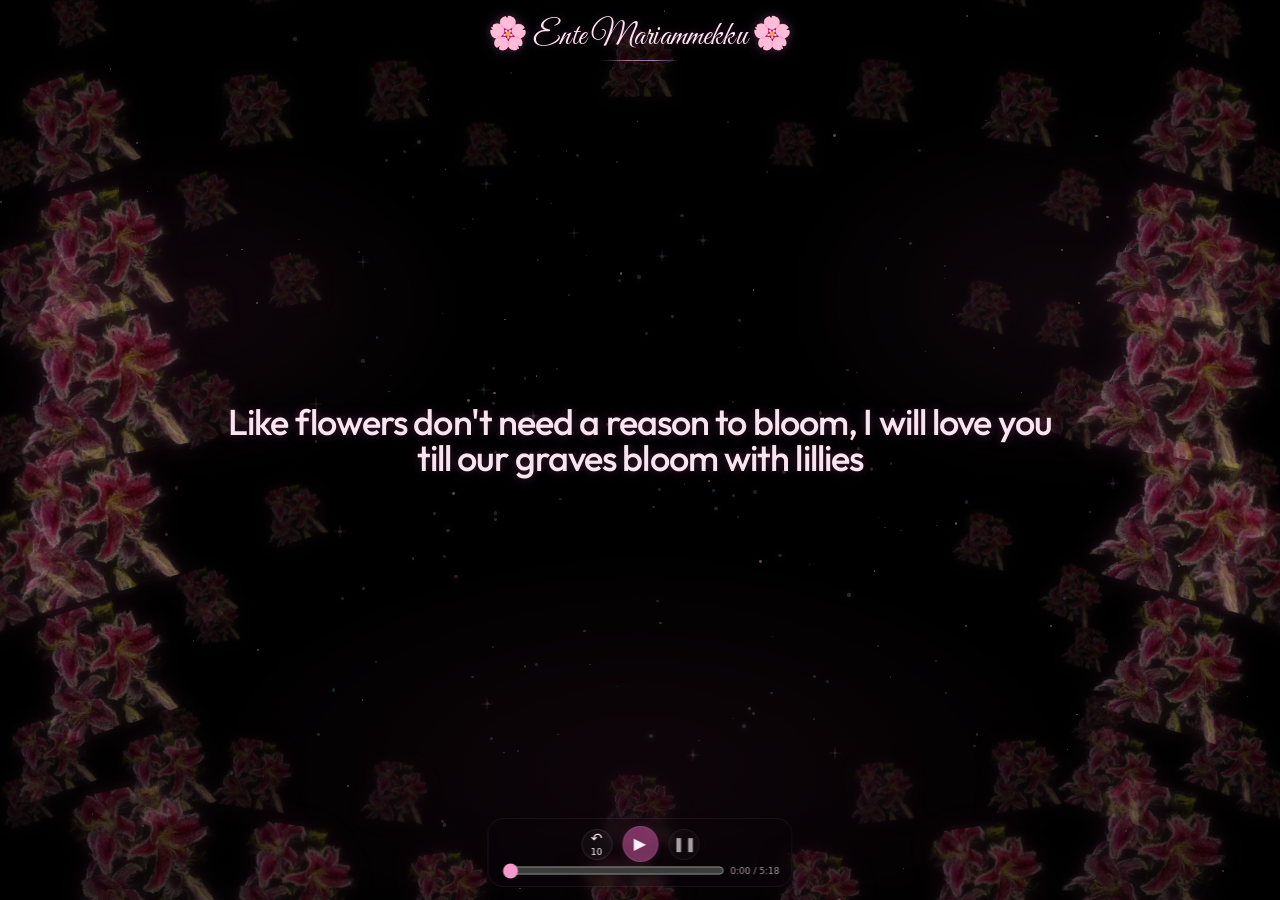
==== commit 11f9cc06: "Sync cinematic per-word lyric motion to song playback and add seamless phrase dissolves" ====
--- a/index.html
+++ b/index.html
@@ -1,5 +1,5 @@
 <!doctype html>
-<html lang="en"><head><meta charset="utf-8"><meta name="viewport" content="width=device-width,initial-scale=1,viewport-fit=cover"><meta name="theme-color" content="#000000"><meta name="build-version" content="2026-10-27-original-textured-lilies-20-more"><title>Ente Mariammekku 🌸💗</title><link rel="preconnect" href="https://fonts.googleapis.com"><link rel="preconnect" href="https://fonts.gstatic.com" crossorigin><link href="https://fonts.googleapis.com/css2?family=DM+Serif+Display&amp;family=Great+Vibes&amp;family=Montserrat:wght@600;700;800;900&amp;family=Outfit:wght@400;500;600;700&amp;display=swap" rel="stylesheet"><meta name="description" content="Ente Mariammekku — black stargazer lily lyric page."><style>
+<html lang="en"><head><meta charset="utf-8"><meta name="viewport" content="width=device-width,initial-scale=1,viewport-fit=cover"><meta name="theme-color" content="#000000"><meta name="build-version" content="2026-10-28-cinematic-audio-clock-captions"><title>Ente Mariammekku 🌸💗</title><link rel="preconnect" href="https://fonts.googleapis.com"><link rel="preconnect" href="https://fonts.gstatic.com" crossorigin><link href="https://fonts.googleapis.com/css2?family=DM+Serif+Display&amp;family=Great+Vibes&amp;family=Montserrat:wght@600;700;800;900&amp;family=Outfit:wght@400;500;600;700&amp;display=swap" rel="stylesheet"><meta name="description" content="Ente Mariammekku — black stargazer lily lyric page."><style>
 :root{--text:#fff4fb;--pink:#ff74cb;--violet:#c59bff;--glass:rgba(255,255,255,.04);color-scheme:dark}*{box-sizing:border-box}html,body{margin:0;width:100%;height:100%;height:100dvh;overflow:hidden;background:#000}body{font-family:Inter,system-ui,-apple-system,"Segoe UI",sans-serif;color:var(--text);-webkit-font-smoothing:antialiased}button,input,a{font:inherit}button{cursor:pointer;-webkit-tap-highlight-color:transparent}
 #scene,#bouquets,#particles,#scene > .glow,.vignette{position:fixed;inset:0;pointer-events:none}#scene{background:#000}#scene > .glow{background:radial-gradient(circle at 50% 52%,rgba(255,61,171,.08),transparent 24%),radial-gradient(circle at 25% 28%,rgba(255,120,190,.06),transparent 24%),radial-gradient(circle at 75% 32%,rgba(255,120,190,.05),transparent 22%),radial-gradient(circle at 50% 88%,rgba(255,80,186,.08),transparent 34%);filter:blur(20px)}.vignette{background:radial-gradient(circle at center,transparent 28%,rgba(0,0,0,.35) 70%,rgba(0,0,0,.9) 100%)}
 .bouquet{position:absolute;left:var(--x);top:var(--y);width:var(--w);aspect-ratio:.80;transform:translate(-50%,-50%) rotate(var(--r)) scale(var(--s));opacity:var(--o);background:url('assets/original-stargazer.png') center/contain no-repeat;mix-blend-mode:screen;filter:drop-shadow(0 0 20px rgba(255,92,191,.25)) saturate(1.06) contrast(1.05);animation:sway var(--d) ease-in-out infinite alternate,pulse calc(var(--d)*.92) ease-in-out infinite alternate}
@@ -2012,7 +2012,7 @@
 
 /* Hide the six extra originals on small screens to keep the mobile garden airy. */
 @media(max-width:899px){.bouquet.subtle-desktop-extra{display:none!important}}
-</style></head><body>
+</style><link rel="stylesheet" href="cinematic-lyrics.css?v=20261028a"></head><body>
 <div id="scene"><div class="glow"></div><div id="particles"></div><div id="bouquets"></div><div class="vignette"></div></div>
 <header class="brand"><h1>🌸 Ente Mariammekku 🌸</h1></header>
 <main class="stage"><h2 id="lyric" class="lyric glow" aria-live="polite" aria-atomic="true">Like flowers don't need a reason to bloom, I will love you till our graves bloom with lillies</h2></main><section class="controls-dock" aria-label="Music controls"><div class="controls"><button class="ctrl" id="rewind" type="button" aria-label="Rewind 10 seconds">↶<small>10</small></button><button class="ctrl play" id="play" type="button" aria-label="Play Lovesong">▶</button><button class="ctrl" id="pause" type="button" aria-label="Pause Lovesong">❚❚</button></div><div class="progress"><input type="range" min="0" max="1000" step="1" value="0" id="seek" aria-label="Song playback position"><span id="time" class="time">0:00 / 5:20</span></div></section>
@@ -2384,10 +2384,10 @@
 // Positive look-ahead makes the displayed words appear earlier.
 /* STABLE MUSIC-SYNCHRONIZED LYRICS V4: audio-clock opacity and movement.
    One span per word; no WAAPI, nested glyphs, or drifting transitions. */
-const LYRIC_LINE_ADVANCE=0.20;
-const LYRIC_WORD_ADVANCE=0.32;
-const CAPTION_EXIT_LEAD=0.15;
-const WORD_EASE_SECONDS=0.42;
+const LYRIC_LINE_ADVANCE=0.24;
+const LYRIC_WORD_ADVANCE=0.28;
+const CAPTION_EXIT_LEAD=0.08;
+const WORD_EASE_SECONDS=0.36;
 let lyricTransitionId=0,lyricChangeTimer=null;
 let captionWords=[],captionTimes=[],captionProgress=[];
 let activeIsQuote=false,captionReady=true;
@@ -2477,22 +2477,46 @@
 }
 
 
+/* Cinematic lyrics V5: drive every word from the media clock rather than
+   using CSS transition queues (which fall behind during mobile playback). */
+let lastActiveWord=-2;
 function syncCaptionWords(audioTime){
  if(!captionReady||activeIsQuote)return;
- // One class change per sung word, rather than hundreds of DOM writes
- // per second. This allows GPU-composited CSS motion without stutter.
+ const reduced=lyricReducedMotion.matches;
+ let active=-1;
+ for(let i=0;i<captionTimes.length;i++){
+   if(audioTime>=captionTimes[i]-.035)active=i;
+ }
+ if(active>=0){
+   const end=active+1<captionTimes.length
+     ?captionTimes[active+1]:captionTimes[active]+1.15;
+   if(audioTime>end+.04)active=-1;
+ }
  for(let i=0;i<captionWords.length;i++){
-   const visible=audioTime+LYRIC_WORD_ADVANCE>=captionTimes[i];
-   if((captionProgress[i]===1)===visible)continue;
-   captionProgress[i]=visible?1:0;
-   captionWords[i].classList.toggle('ig-visible',visible);
+   const word=captionWords[i];
+   const raw=(audioTime-captionTimes[i]+LYRIC_WORD_ADVANCE)/WORD_EASE_SECONDS;
+   const p=reduced?(raw>=0?1:0):
+     raw<=0?0:raw>=1?1:raw*raw*(3-2*raw);
+   const quant=Math.max(0,Math.min(1000,Math.round(p*1000)));
+   if(captionProgress[i]===quant)continue;
+   captionProgress[i]=quant;
+   const eased=quant/1000;
+   // GPU-only opacity and transform, with no expensive blur or layout shifts.
+   word.style.setProperty('--cin-opacity',(eased===0?0:.025+.975*eased).toFixed(3));
+   word.style.setProperty('--cin-y',(-28*(1-eased)).toFixed(2)+'px');
+   word.style.setProperty('--cin-scale',(.953+.047*eased).toFixed(4));
+   word.classList.toggle('ig-visible',quant>=995);
+ }
+ if(active!==lastActiveWord){
+   captionWords.forEach((word,i)=>word.classList.toggle('cin-active',i===active));
+   lastActiveWord=active;
  }
 }
 
 function installCaption(item,audioTime,force=false){
  ++lyricTransitionId;
  clearTimeout(lyricChangeTimer);
- captionWords=[];captionTimes=[];captionProgress=[];captionReady=false;
+ captionWords=[];captionTimes=[];captionProgress=[];captionReady=false;lastActiveWord=-2;
  const reduced=lyricReducedMotion.matches;
  const isQuote=item.key==='quote1'||item.key==='quote2'||item.key.startsWith('note-');
  activeIsQuote=isQuote;
@@ -2516,7 +2540,30 @@
    captionTimes=getWordTimes(item,words);
    captionProgress=new Array(captionWords.length).fill(-1);
  }
- lyricEl.replaceChildren(sentence);
+ // Keep the outgoing phrase as a short fading ghost; never let it change
+ // the layout or the current cue. Quotes drift sideways, lyrics drift down.
+ const previous=lyricEl.querySelector('.lyric-sentence:not(.cin-ghost)');
+ let ghost=null;
+ if(previous&&!force&&!reduced){
+   const opacity=parseFloat(getComputedStyle(previous).opacity);
+   ghost=previous.cloneNode(true);
+   ghost.classList.remove('is-exiting','is-current','is-entering');
+   ghost.classList.add('cin-ghost');
+   ghost.setAttribute('aria-hidden','true');
+   ghost.style.setProperty('--cin-ghost-opacity',String(Number.isFinite(opacity)?opacity:1));
+   ghost.style.setProperty('--cin-ghost-transform','translate3d(0,0,0)');
+ }
+ lyricEl.replaceChildren(sentence,...(ghost?[ghost]:[]));
+ if(ghost){
+   requestAnimationFrame(()=>{
+     if(!ghost.isConnected)return;
+     ghost.style.setProperty('--cin-ghost-opacity','0');
+     ghost.style.setProperty('--cin-ghost-transform',
+       ghost.classList.contains('caption-quote')
+         ?'translate3d(22px,0,0)':'translate3d(0,20px,0)');
+   });
+   setTimeout(()=>ghost.remove(),480);
+ }
  fitLyric();
  captionReady=true;
  if(isQuote&&!force&&!reduced){
--- a/cinematic-lyrics.css
+++ b/cinematic-lyrics.css
@@ -0,0 +1,55 @@
+/* Cinematic captions: each word moves on the MP3 playback clock.
+   No animation queues or per-word CSS transitions: seeking and resuming stay in sync. */
+html body .stage #lyric .lyric-sentence.caption-lyric .ig-word,
+html body .stage #lyric .lyric-sentence.caption-lyric .ig-word.ig-visible {
+  opacity:var(--cin-opacity,0)!important;
+  transform:translate3d(0,var(--cin-y,-28px),0) scale(var(--cin-scale,.94))!important;
+  transition:none!important;
+  filter:none!important;
+  backface-visibility:hidden;
+  -webkit-backface-visibility:hidden;
+  will-change:opacity,transform;
+}
+html body .stage #lyric .lyric-sentence.caption-lyric .ig-word.cin-active {
+  -webkit-text-stroke:.16px rgba(255,250,255,.26)!important;
+}
+html body .stage #lyric .lyric-sentence.caption-lyric {
+  transform:translate3d(0,0,0)!important;
+  backface-visibility:hidden;
+}
+html body .stage #lyric .lyric-sentence.cin-ghost,
+html body .stage #lyric .lyric-sentence.cin-ghost.is-current {
+  position:absolute!important;
+  inset:0!important;
+  width:100%!important;
+  height:100%!important;
+  max-width:100%!important;
+  display:flex!important;
+  flex-direction:column!important;
+  align-items:center!important;
+  justify-content:center!important;
+  text-align:center!important;
+  pointer-events:none!important;
+  opacity:var(--cin-ghost-opacity,1)!important;
+  transform:var(--cin-ghost-transform,translate3d(0,0,0))!important;
+  transition:opacity .34s cubic-bezier(.22,.70,.27,1),
+             transform .42s cubic-bezier(.18,.76,.22,1)!important;
+  filter:none!important;
+  z-index:-1!important;
+}
+html body .stage #lyric {position:relative!important;isolation:isolate;}
+@media(max-width:720px){
+  html body .stage #lyric .lyric-sentence.caption-lyric .ig-word.cin-active {
+    -webkit-text-stroke:.1px rgba(255,249,255,.19)!important;
+  }
+}
+@media(prefers-reduced-motion:reduce){
+  html body .stage #lyric .lyric-sentence.caption-lyric .ig-word,
+  html body .stage #lyric .lyric-sentence.caption-lyric .ig-word.ig-visible {
+    opacity:1!important;
+    transform:none!important;
+    transition:none!important;
+    will-change:auto!important;
+  }
+  html body .stage #lyric .lyric-sentence.cin-ghost{display:none!important;transition:none!important}
+}
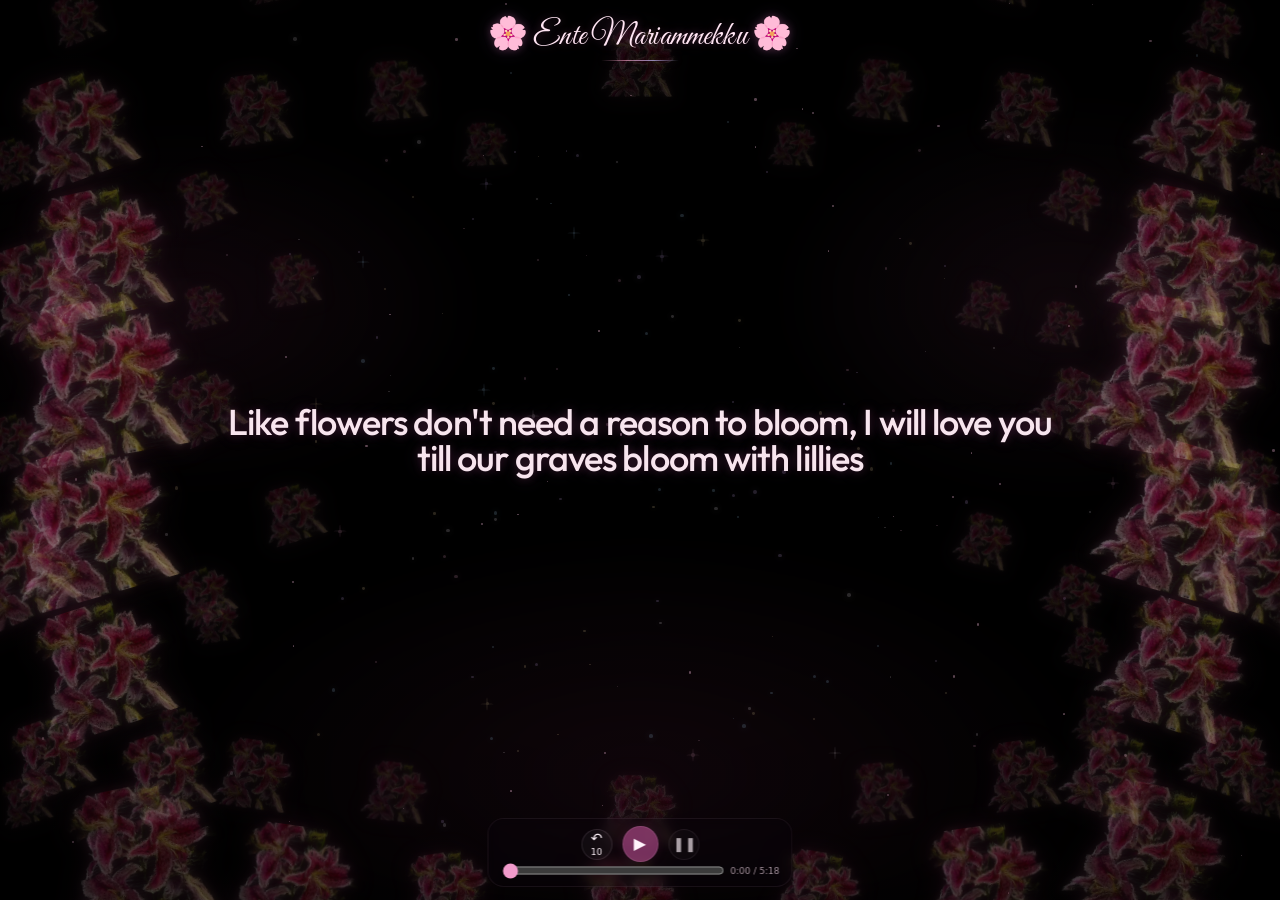
==== commit 5a847d86: "Use 184 audio-assisted word timestamps for cinematic lyric reveals" ====
--- a/index.html
+++ b/index.html
@@ -1,5 +1,5 @@
 <!doctype html>
-<html lang="en"><head><meta charset="utf-8"><meta name="viewport" content="width=device-width,initial-scale=1,viewport-fit=cover"><meta name="theme-color" content="#000000"><meta name="build-version" content="2026-10-28-cinematic-audio-clock-captions"><title>Ente Mariammekku 🌸💗</title><link rel="preconnect" href="https://fonts.googleapis.com"><link rel="preconnect" href="https://fonts.gstatic.com" crossorigin><link href="https://fonts.googleapis.com/css2?family=DM+Serif+Display&amp;family=Great+Vibes&amp;family=Montserrat:wght@600;700;800;900&amp;family=Outfit:wght@400;500;600;700&amp;display=swap" rel="stylesheet"><meta name="description" content="Ente Mariammekku — black stargazer lily lyric page."><style>
+<html lang="en"><head><meta charset="utf-8"><meta name="viewport" content="width=device-width,initial-scale=1,viewport-fit=cover"><meta name="theme-color" content="#000000"><meta name="build-version" content="2026-10-28-audio-assisted-184-word-sync"><title>Ente Mariammekku 🌸💗</title><link rel="preconnect" href="https://fonts.googleapis.com"><link rel="preconnect" href="https://fonts.gstatic.com" crossorigin><link href="https://fonts.googleapis.com/css2?family=DM+Serif+Display&amp;family=Great+Vibes&amp;family=Montserrat:wght@600;700;800;900&amp;family=Outfit:wght@400;500;600;700&amp;display=swap" rel="stylesheet"><meta name="description" content="Ente Mariammekku — black stargazer lily lyric page."><style>
 :root{--text:#fff4fb;--pink:#ff74cb;--violet:#c59bff;--glass:rgba(255,255,255,.04);color-scheme:dark}*{box-sizing:border-box}html,body{margin:0;width:100%;height:100%;height:100dvh;overflow:hidden;background:#000}body{font-family:Inter,system-ui,-apple-system,"Segoe UI",sans-serif;color:var(--text);-webkit-font-smoothing:antialiased}button,input,a{font:inherit}button{cursor:pointer;-webkit-tap-highlight-color:transparent}
 #scene,#bouquets,#particles,#scene > .glow,.vignette{position:fixed;inset:0;pointer-events:none}#scene{background:#000}#scene > .glow{background:radial-gradient(circle at 50% 52%,rgba(255,61,171,.08),transparent 24%),radial-gradient(circle at 25% 28%,rgba(255,120,190,.06),transparent 24%),radial-gradient(circle at 75% 32%,rgba(255,120,190,.05),transparent 22%),radial-gradient(circle at 50% 88%,rgba(255,80,186,.08),transparent 34%);filter:blur(20px)}.vignette{background:radial-gradient(circle at center,transparent 28%,rgba(0,0,0,.35) 70%,rgba(0,0,0,.9) 100%)}
 .bouquet{position:absolute;left:var(--x);top:var(--y);width:var(--w);aspect-ratio:.80;transform:translate(-50%,-50%) rotate(var(--r)) scale(var(--s));opacity:var(--o);background:url('assets/original-stargazer.png') center/contain no-repeat;mix-blend-mode:screen;filter:drop-shadow(0 0 20px rgba(255,92,191,.25)) saturate(1.06) contrast(1.05);animation:sway var(--d) ease-in-out infinite alternate,pulse calc(var(--d)*.92) ease-in-out infinite alternate}
@@ -2018,6 +2018,7 @@
 <main class="stage"><h2 id="lyric" class="lyric glow" aria-live="polite" aria-atomic="true">Like flowers don't need a reason to bloom, I will love you till our graves bloom with lillies</h2></main><section class="controls-dock" aria-label="Music controls"><div class="controls"><button class="ctrl" id="rewind" type="button" aria-label="Rewind 10 seconds">↶<small>10</small></button><button class="ctrl play" id="play" type="button" aria-label="Play Lovesong">▶</button><button class="ctrl" id="pause" type="button" aria-label="Pause Lovesong">❚❚</button></div><div class="progress"><input type="range" min="0" max="1000" step="1" value="0" id="seek" aria-label="Song playback position"><span id="time" class="time">0:00 / 5:20</span></div></section>
 <audio id="lovesong-audio" src="assets/Lovesong.mp3" preload="metadata" playsinline></audio>
 <div id="toast" class="toast" hidden></div>
+<script src="word-timings.js?v=20261028a"></script>
 <script>
 (()=>{
 'use strict';
@@ -2385,9 +2386,9 @@
 /* STABLE MUSIC-SYNCHRONIZED LYRICS V4: audio-clock opacity and movement.
    One span per word; no WAAPI, nested glyphs, or drifting transitions. */
 const LYRIC_LINE_ADVANCE=0.24;
-const LYRIC_WORD_ADVANCE=0.28;
+const LYRIC_WORD_ADVANCE=0.16;
 const CAPTION_EXIT_LEAD=0.08;
-const WORD_EASE_SECONDS=0.36;
+const WORD_EASE_SECONDS=0.23;
 let lyricTransitionId=0,lyricChangeTimer=null;
 let captionWords=[],captionTimes=[],captionProgress=[];
 let activeIsQuote=false,captionReady=true;
@@ -2454,6 +2455,15 @@
 }
 function getWordTimes(item,words){
  const i=Number(item.key.slice(6));
+ // Prefer song-specific word timings to the old inferred syllable profiles.
+ // Browser-only editor corrections override published values for this device.
+ let overrides=null;
+ try{overrides=JSON.parse(localStorage.getItem('mariamma-word-times-v1')||'null')}catch(e){}
+ const manual=overrides?.[i];
+ const published=window.MARIAMMA_WORD_TIMES?.[i];
+ const exact=Array.isArray(manual)&&manual.length===words.length?manual:published;
+ if(Array.isArray(exact)&&exact.length===words.length&&
+    exact.every(v=>Number.isFinite(v)&&v>=0))return exact.slice();
  const cue=cues[i];
  if(!Number.isInteger(i)||!cue)return words.map(()=>0);
  const next=cues[i+1];
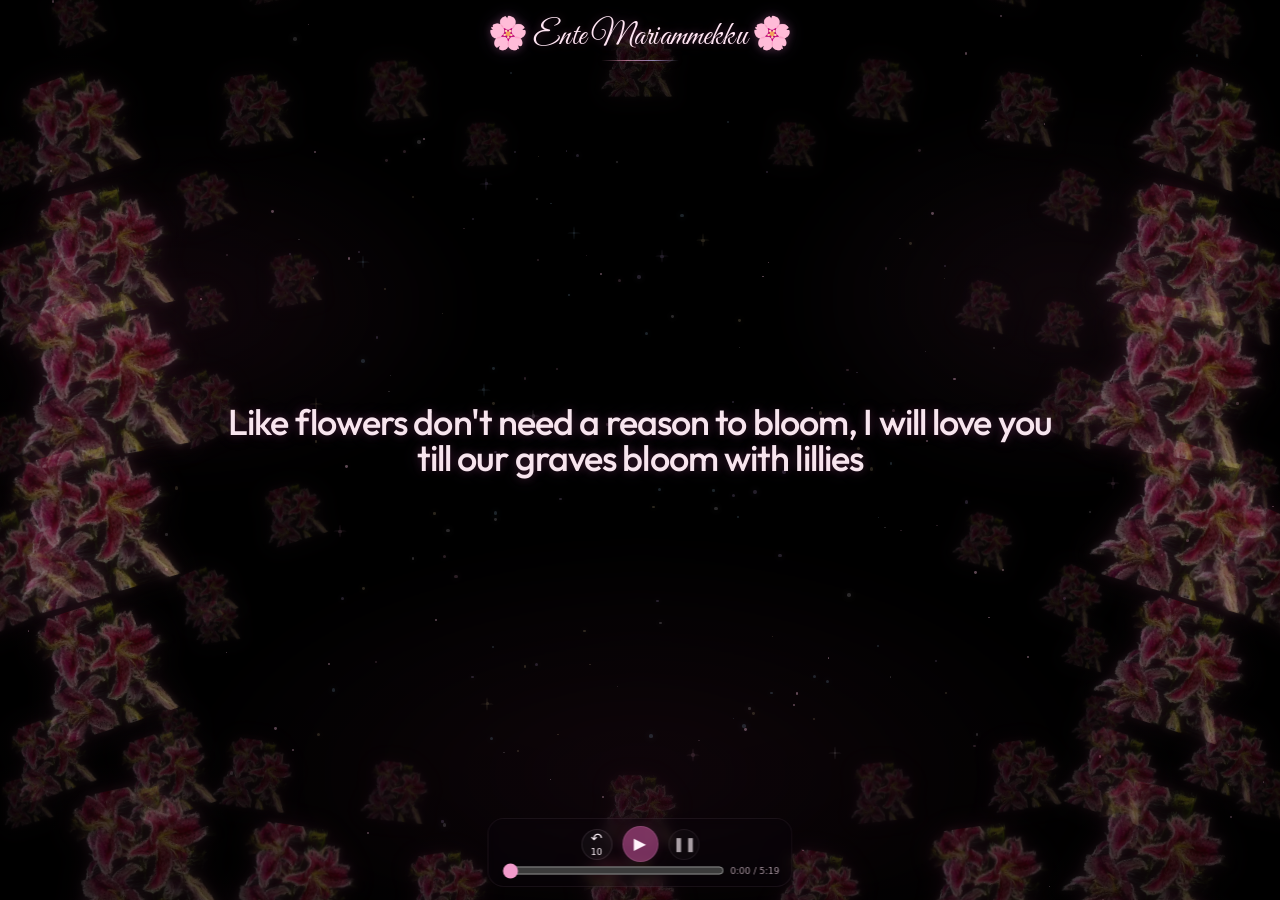
==== commit aa0f13d3: "Fix overlapping lyric transitions and reveal each word 100 ms ahead of its audio cue" ====
--- a/index.html
+++ b/index.html
@@ -1,5 +1,5 @@
 <!doctype html>
-<html lang="en"><head><meta charset="utf-8"><meta name="viewport" content="width=device-width,initial-scale=1,viewport-fit=cover"><meta name="theme-color" content="#000000"><meta name="build-version" content="2026-10-28-audio-assisted-184-word-sync"><title>Ente Mariammekku 🌸💗</title><link rel="preconnect" href="https://fonts.googleapis.com"><link rel="preconnect" href="https://fonts.gstatic.com" crossorigin><link href="https://fonts.googleapis.com/css2?family=DM+Serif+Display&amp;family=Great+Vibes&amp;family=Montserrat:wght@600;700;800;900&amp;family=Outfit:wght@400;500;600;700&amp;display=swap" rel="stylesheet"><meta name="description" content="Ente Mariammekku — black stargazer lily lyric page."><style>
+<html lang="en"><head><meta charset="utf-8"><meta name="viewport" content="width=device-width,initial-scale=1,viewport-fit=cover"><meta name="theme-color" content="#000000"><meta name="build-version" content="2026-10-28-no-overlap-100ms-word-lead"><title>Ente Mariammekku 🌸💗</title><link rel="preconnect" href="https://fonts.googleapis.com"><link rel="preconnect" href="https://fonts.gstatic.com" crossorigin><link href="https://fonts.googleapis.com/css2?family=DM+Serif+Display&amp;family=Great+Vibes&amp;family=Montserrat:wght@600;700;800;900&amp;family=Outfit:wght@400;500;600;700&amp;display=swap" rel="stylesheet"><meta name="description" content="Ente Mariammekku — black stargazer lily lyric page."><style>
 :root{--text:#fff4fb;--pink:#ff74cb;--violet:#c59bff;--glass:rgba(255,255,255,.04);color-scheme:dark}*{box-sizing:border-box}html,body{margin:0;width:100%;height:100%;height:100dvh;overflow:hidden;background:#000}body{font-family:Inter,system-ui,-apple-system,"Segoe UI",sans-serif;color:var(--text);-webkit-font-smoothing:antialiased}button,input,a{font:inherit}button{cursor:pointer;-webkit-tap-highlight-color:transparent}
 #scene,#bouquets,#particles,#scene > .glow,.vignette{position:fixed;inset:0;pointer-events:none}#scene{background:#000}#scene > .glow{background:radial-gradient(circle at 50% 52%,rgba(255,61,171,.08),transparent 24%),radial-gradient(circle at 25% 28%,rgba(255,120,190,.06),transparent 24%),radial-gradient(circle at 75% 32%,rgba(255,120,190,.05),transparent 22%),radial-gradient(circle at 50% 88%,rgba(255,80,186,.08),transparent 34%);filter:blur(20px)}.vignette{background:radial-gradient(circle at center,transparent 28%,rgba(0,0,0,.35) 70%,rgba(0,0,0,.9) 100%)}
 .bouquet{position:absolute;left:var(--x);top:var(--y);width:var(--w);aspect-ratio:.80;transform:translate(-50%,-50%) rotate(var(--r)) scale(var(--s));opacity:var(--o);background:url('assets/original-stargazer.png') center/contain no-repeat;mix-blend-mode:screen;filter:drop-shadow(0 0 20px rgba(255,92,191,.25)) saturate(1.06) contrast(1.05);animation:sway var(--d) ease-in-out infinite alternate,pulse calc(var(--d)*.92) ease-in-out infinite alternate}
@@ -2012,13 +2012,13 @@
 
 /* Hide the six extra originals on small screens to keep the mobile garden airy. */
 @media(max-width:899px){.bouquet.subtle-desktop-extra{display:none!important}}
-</style><link rel="stylesheet" href="cinematic-lyrics.css?v=20261028a"></head><body>
+</style><link rel="stylesheet" href="cinematic-lyrics.css?v=20261028c"></head><body>
 <div id="scene"><div class="glow"></div><div id="particles"></div><div id="bouquets"></div><div class="vignette"></div></div>
 <header class="brand"><h1>🌸 Ente Mariammekku 🌸</h1></header>
 <main class="stage"><h2 id="lyric" class="lyric glow" aria-live="polite" aria-atomic="true">Like flowers don't need a reason to bloom, I will love you till our graves bloom with lillies</h2></main><section class="controls-dock" aria-label="Music controls"><div class="controls"><button class="ctrl" id="rewind" type="button" aria-label="Rewind 10 seconds">↶<small>10</small></button><button class="ctrl play" id="play" type="button" aria-label="Play Lovesong">▶</button><button class="ctrl" id="pause" type="button" aria-label="Pause Lovesong">❚❚</button></div><div class="progress"><input type="range" min="0" max="1000" step="1" value="0" id="seek" aria-label="Song playback position"><span id="time" class="time">0:00 / 5:20</span></div></section>
 <audio id="lovesong-audio" src="assets/Lovesong.mp3" preload="metadata" playsinline></audio>
 <div id="toast" class="toast" hidden></div>
-<script src="word-timings.js?v=20261028a"></script>
+<script src="word-timings.js?v=20261028c"></script>
 <script>
 (()=>{
 'use strict';
@@ -2385,10 +2385,14 @@
 // Positive look-ahead makes the displayed words appear earlier.
 /* STABLE MUSIC-SYNCHRONIZED LYRICS V4: audio-clock opacity and movement.
    One span per word; no WAAPI, nested glyphs, or drifting transitions. */
-const LYRIC_LINE_ADVANCE=0.24;
-const LYRIC_WORD_ADVANCE=0.16;
-const CAPTION_EXIT_LEAD=0.08;
-const WORD_EASE_SECONDS=0.23;
+// Mount the next sentence early enough to reveal its first word, without
+// displaying two different sentences at the same time.
+const LYRIC_LINE_ADVANCE=0.34;
+const CAPTION_EXIT_LEAD=0.20;
+// Finish each word's fade exactly 100 ms before its audio timestamp.
+const WORD_EARLY_SECONDS=0.10;
+const WORD_EASE_SECONDS=0.16;
+const LYRIC_WORD_ADVANCE=WORD_EARLY_SECONDS+WORD_EASE_SECONDS;
 let lyricTransitionId=0,lyricChangeTimer=null;
 let captionWords=[],captionTimes=[],captionProgress=[];
 let activeIsQuote=false,captionReady=true;
@@ -2487,7 +2491,7 @@
 }
 
 
-/* Cinematic lyrics V5: drive every word from the media clock rather than
+/* Cinematic lyrics V6: drive every word from the media clock rather than
    using CSS transition queues (which fall behind during mobile playback). */
 let lastActiveWord=-2;
 function syncCaptionWords(audioTime){
@@ -2550,30 +2554,9 @@
    captionTimes=getWordTimes(item,words);
    captionProgress=new Array(captionWords.length).fill(-1);
  }
- // Keep the outgoing phrase as a short fading ghost; never let it change
- // the layout or the current cue. Quotes drift sideways, lyrics drift down.
- const previous=lyricEl.querySelector('.lyric-sentence:not(.cin-ghost)');
- let ghost=null;
- if(previous&&!force&&!reduced){
-   const opacity=parseFloat(getComputedStyle(previous).opacity);
-   ghost=previous.cloneNode(true);
-   ghost.classList.remove('is-exiting','is-current','is-entering');
-   ghost.classList.add('cin-ghost');
-   ghost.setAttribute('aria-hidden','true');
-   ghost.style.setProperty('--cin-ghost-opacity',String(Number.isFinite(opacity)?opacity:1));
-   ghost.style.setProperty('--cin-ghost-transform','translate3d(0,0,0)');
- }
- lyricEl.replaceChildren(sentence,...(ghost?[ghost]:[]));
- if(ghost){
-   requestAnimationFrame(()=>{
-     if(!ghost.isConnected)return;
-     ghost.style.setProperty('--cin-ghost-opacity','0');
-     ghost.style.setProperty('--cin-ghost-transform',
-       ghost.classList.contains('caption-quote')
-         ?'translate3d(22px,0,0)':'translate3d(0,20px,0)');
-   });
-   setTimeout(()=>ghost.remove(),480);
- }
+ // Old lyric fades before the switch; its DOM node is removed completely.
+ // Keeping a clone ('cin-ghost') caused visible lyric/quote overlap.
+ lyricEl.replaceChildren(sentence);
  fitLyric();
  captionReady=true;
  if(isQuote&&!force&&!reduced){
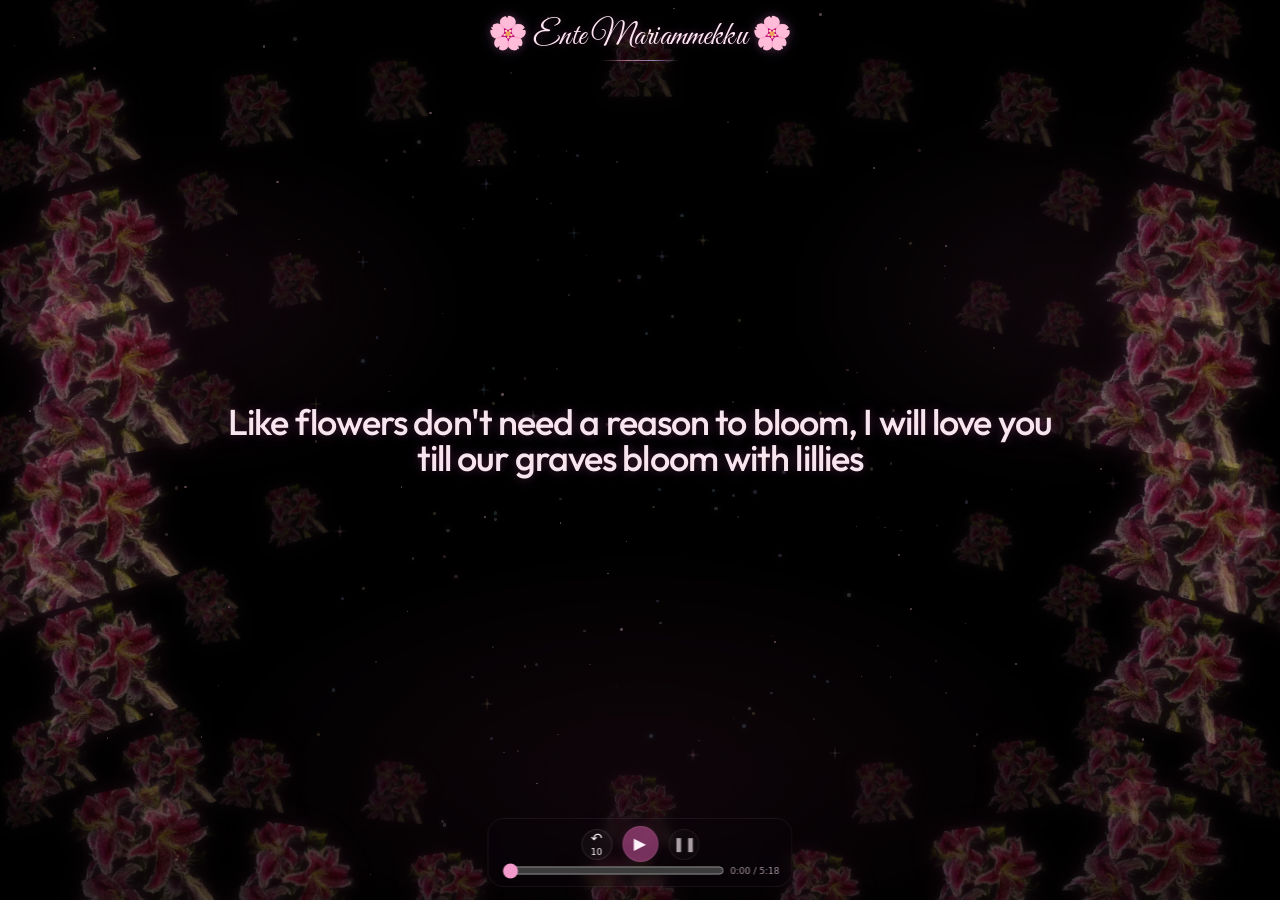
==== commit 73ebf634: "Advance lyric words and sentence transitions by 0.5 seconds without overlap" ====
--- a/index.html
+++ b/index.html
@@ -1,5 +1,5 @@
 <!doctype html>
-<html lang="en"><head><meta charset="utf-8"><meta name="viewport" content="width=device-width,initial-scale=1,viewport-fit=cover"><meta name="theme-color" content="#000000"><meta name="build-version" content="2026-10-28-no-overlap-100ms-word-lead"><title>Ente Mariammekku 🌸💗</title><link rel="preconnect" href="https://fonts.googleapis.com"><link rel="preconnect" href="https://fonts.gstatic.com" crossorigin><link href="https://fonts.googleapis.com/css2?family=DM+Serif+Display&amp;family=Great+Vibes&amp;family=Montserrat:wght@600;700;800;900&amp;family=Outfit:wght@400;500;600;700&amp;display=swap" rel="stylesheet"><meta name="description" content="Ente Mariammekku — black stargazer lily lyric page."><style>
+<html lang="en"><head><meta charset="utf-8"><meta name="viewport" content="width=device-width,initial-scale=1,viewport-fit=cover"><meta name="theme-color" content="#000000"><meta name="build-version" content="2026-10-29-no-overlap-500ms-earlier"><title>Ente Mariammekku 🌸💗</title><link rel="preconnect" href="https://fonts.googleapis.com"><link rel="preconnect" href="https://fonts.gstatic.com" crossorigin><link href="https://fonts.googleapis.com/css2?family=DM+Serif+Display&amp;family=Great+Vibes&amp;family=Montserrat:wght@600;700;800;900&amp;family=Outfit:wght@400;500;600;700&amp;display=swap" rel="stylesheet"><meta name="description" content="Ente Mariammekku — black stargazer lily lyric page."><style>
 :root{--text:#fff4fb;--pink:#ff74cb;--violet:#c59bff;--glass:rgba(255,255,255,.04);color-scheme:dark}*{box-sizing:border-box}html,body{margin:0;width:100%;height:100%;height:100dvh;overflow:hidden;background:#000}body{font-family:Inter,system-ui,-apple-system,"Segoe UI",sans-serif;color:var(--text);-webkit-font-smoothing:antialiased}button,input,a{font:inherit}button{cursor:pointer;-webkit-tap-highlight-color:transparent}
 #scene,#bouquets,#particles,#scene > .glow,.vignette{position:fixed;inset:0;pointer-events:none}#scene{background:#000}#scene > .glow{background:radial-gradient(circle at 50% 52%,rgba(255,61,171,.08),transparent 24%),radial-gradient(circle at 25% 28%,rgba(255,120,190,.06),transparent 24%),radial-gradient(circle at 75% 32%,rgba(255,120,190,.05),transparent 22%),radial-gradient(circle at 50% 88%,rgba(255,80,186,.08),transparent 34%);filter:blur(20px)}.vignette{background:radial-gradient(circle at center,transparent 28%,rgba(0,0,0,.35) 70%,rgba(0,0,0,.9) 100%)}
 .bouquet{position:absolute;left:var(--x);top:var(--y);width:var(--w);aspect-ratio:.80;transform:translate(-50%,-50%) rotate(var(--r)) scale(var(--s));opacity:var(--o);background:url('assets/original-stargazer.png') center/contain no-repeat;mix-blend-mode:screen;filter:drop-shadow(0 0 20px rgba(255,92,191,.25)) saturate(1.06) contrast(1.05);animation:sway var(--d) ease-in-out infinite alternate,pulse calc(var(--d)*.92) ease-in-out infinite alternate}
@@ -2012,7 +2012,7 @@
 
 /* Hide the six extra originals on small screens to keep the mobile garden airy. */
 @media(max-width:899px){.bouquet.subtle-desktop-extra{display:none!important}}
-</style><link rel="stylesheet" href="cinematic-lyrics.css?v=20261028c"></head><body>
+</style><link rel="stylesheet" href="cinematic-lyrics.css?v=20261029a"></head><body>
 <div id="scene"><div class="glow"></div><div id="particles"></div><div id="bouquets"></div><div class="vignette"></div></div>
 <header class="brand"><h1>🌸 Ente Mariammekku 🌸</h1></header>
 <main class="stage"><h2 id="lyric" class="lyric glow" aria-live="polite" aria-atomic="true">Like flowers don't need a reason to bloom, I will love you till our graves bloom with lillies</h2></main><section class="controls-dock" aria-label="Music controls"><div class="controls"><button class="ctrl" id="rewind" type="button" aria-label="Rewind 10 seconds">↶<small>10</small></button><button class="ctrl play" id="play" type="button" aria-label="Play Lovesong">▶</button><button class="ctrl" id="pause" type="button" aria-label="Pause Lovesong">❚❚</button></div><div class="progress"><input type="range" min="0" max="1000" step="1" value="0" id="seek" aria-label="Song playback position"><span id="time" class="time">0:00 / 5:20</span></div></section>
@@ -2387,10 +2387,11 @@
    One span per word; no WAAPI, nested glyphs, or drifting transitions. */
 // Mount the next sentence early enough to reveal its first word, without
 // displaying two different sentences at the same time.
-const LYRIC_LINE_ADVANCE=0.34;
+const LYRIC_LINE_ADVANCE=0.84;
 const CAPTION_EXIT_LEAD=0.20;
-// Finish each word's fade exactly 100 ms before its audio timestamp.
-const WORD_EARLY_SECONDS=0.10;
+// Advance every lyric word by another 500 ms: finish 600 ms before the stored audio timestamp.
+// This preserves the current 160 ms cinematic fade and avoids stacked lyric lines.
+const WORD_EARLY_SECONDS=0.60;
 const WORD_EASE_SECONDS=0.16;
 const LYRIC_WORD_ADVANCE=WORD_EARLY_SECONDS+WORD_EASE_SECONDS;
 let lyricTransitionId=0,lyricChangeTimer=null;
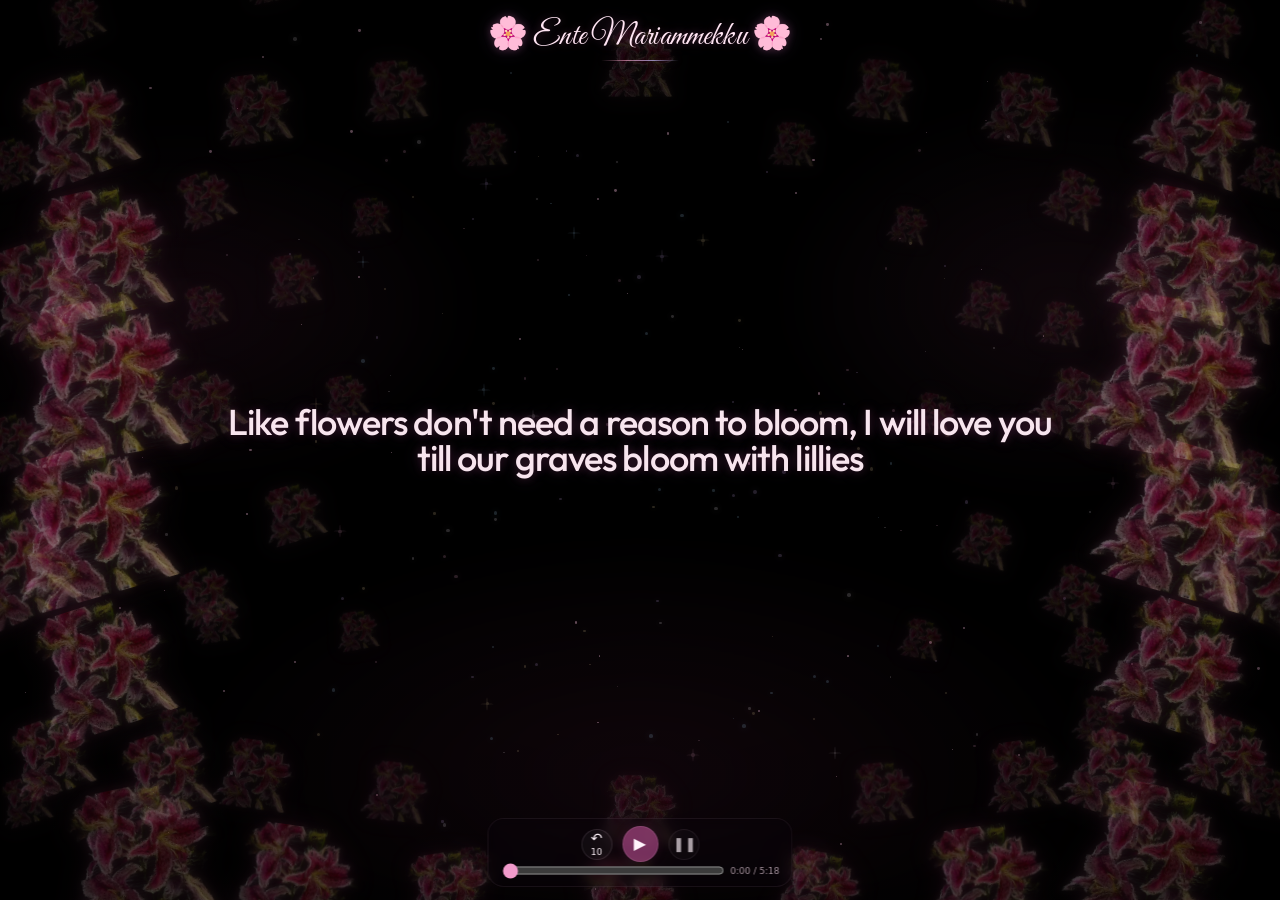
==== commit 919fc289: "Add eight subtle original textured lilies to sparse desktop gaps" ====
--- a/index.html
+++ b/index.html
@@ -2038,6 +2038,9 @@
 // five at the top, five at the bottom, and five on each side.
 // These use the original .bouquet texture and remain desktop-only.
 positions.push({x:6,y:2,w:126,r:-23,s:0.63,o:0.24,d:12.3,desktopExtra:true},{x:21,y:-2,w:114,r:-12,s:0.58,o:0.2,d:11.6,desktopExtra:true},{x:37,y:-7,w:112,r:-5,s:0.57,o:0.17,d:13.2,desktopExtra:true},{x:79,y:-2,w:116,r:13,s:0.61,o:0.21,d:12.6,desktopExtra:true},{x:95,y:3,w:128,r:22,s:0.65,o:0.25,d:11.9,desktopExtra:true},{x:8,y:103,w:121,r:-20,s:0.64,o:0.23,d:12.4,desktopExtra:true},{x:29,y:105,w:118,r:-9,s:0.62,o:0.19,d:12.8,desktopExtra:true},{x:46,y:109,w:116,r:5,s:0.61,o:0.17,d:13.1,desktopExtra:true},{x:70,y:105,w:119,r:11,s:0.62,o:0.19,d:12.7,desktopExtra:true},{x:94,y:103,w:124,r:20,s:0.65,o:0.23,d:12.2,desktopExtra:true},{x:1,y:18,w:125,r:-24,s:0.62,o:0.22,d:11.8,desktopExtra:true},{x:16,y:34,w:116,r:-14,s:0.59,o:0.18,d:12.9,desktopExtra:true},{x:1,y:49,w:131,r:-20,s:0.67,o:0.24,d:12.1,desktopExtra:true},{x:17,y:69,w:115,r:-8,s:0.6,o:0.18,d:13,desktopExtra:true},{x:2,y:89,w:123,r:-16,s:0.63,o:0.21,d:12.5,desktopExtra:true},{x:99,y:19,w:122,r:19,s:0.61,o:0.21,d:12,desktopExtra:true},{x:83,y:36,w:119,r:8,s:0.6,o:0.19,d:12.6,desktopExtra:true},{x:98,y:53,w:127,r:21,s:0.66,o:0.23,d:11.7,desktopExtra:true},{x:85,y:72,w:114,r:16,s:0.59,o:0.18,d:13.3,desktopExtra:true},{x:99,y:88,w:125,r:13,s:0.64,o:0.22,d:12.4,desktopExtra:true});
+// Eight extra originals softly fill remaining gaps; no synthetic or recoloured flowers.
+// All are desktop-only and deliberately low-opacity to preserve lyric space.
+positions.push({x:29,y:24,w:112,r:-8,s:0.56,o:0.16,d:12.7,desktopExtra:true},{x:71,y:25,w:110,r:9,s:0.55,o:0.16,d:12.5,desktopExtra:true},{x:27,y:44,w:118,r:-12,s:0.59,o:0.18,d:11.9,desktopExtra:true},{x:73,y:46,w:116,r:11,s:0.58,o:0.18,d:12.1,desktopExtra:true},{x:28,y:70,w:114,r:-10,s:0.57,o:0.17,d:12.8,desktopExtra:true},{x:72,y:71,w:114,r:10,s:0.57,o:0.17,d:12.6,desktopExtra:true},{x:37,y:96,w:108,r:-6,s:0.54,o:0.15,d:13,desktopExtra:true},{x:63,y:96,w:108,r:6,s:0.54,o:0.15,d:13,desktopExtra:true});
 positions.forEach(p=>{const el=document.createElement('div');el.className=p.desktopExtra?'bouquet subtle-desktop-extra':'bouquet';for(const [k,v] of Object.entries({x:p.x+'%',y:p.y+'%',w:p.w+'px',r:p.r+'deg',s:p.s,o:p.o,d:p.d+'s'}))el.style.setProperty('--'+k,v);bouquetLayer.appendChild(el);});for(let i=0;i<58;i++){const s=document.createElement('span');s.className='spark';s.style.setProperty('--x',(Math.random()*100).toFixed(2)+'%');s.style.setProperty('--y',(Math.random()*100).toFixed(2)+'%');s.style.setProperty('--s',(0.8+Math.random()*2.1).toFixed(2)+'px');s.style.setProperty('--d',(1.7+Math.random()*4).toFixed(2)+'s');sparkLayer.appendChild(s);}
 
 
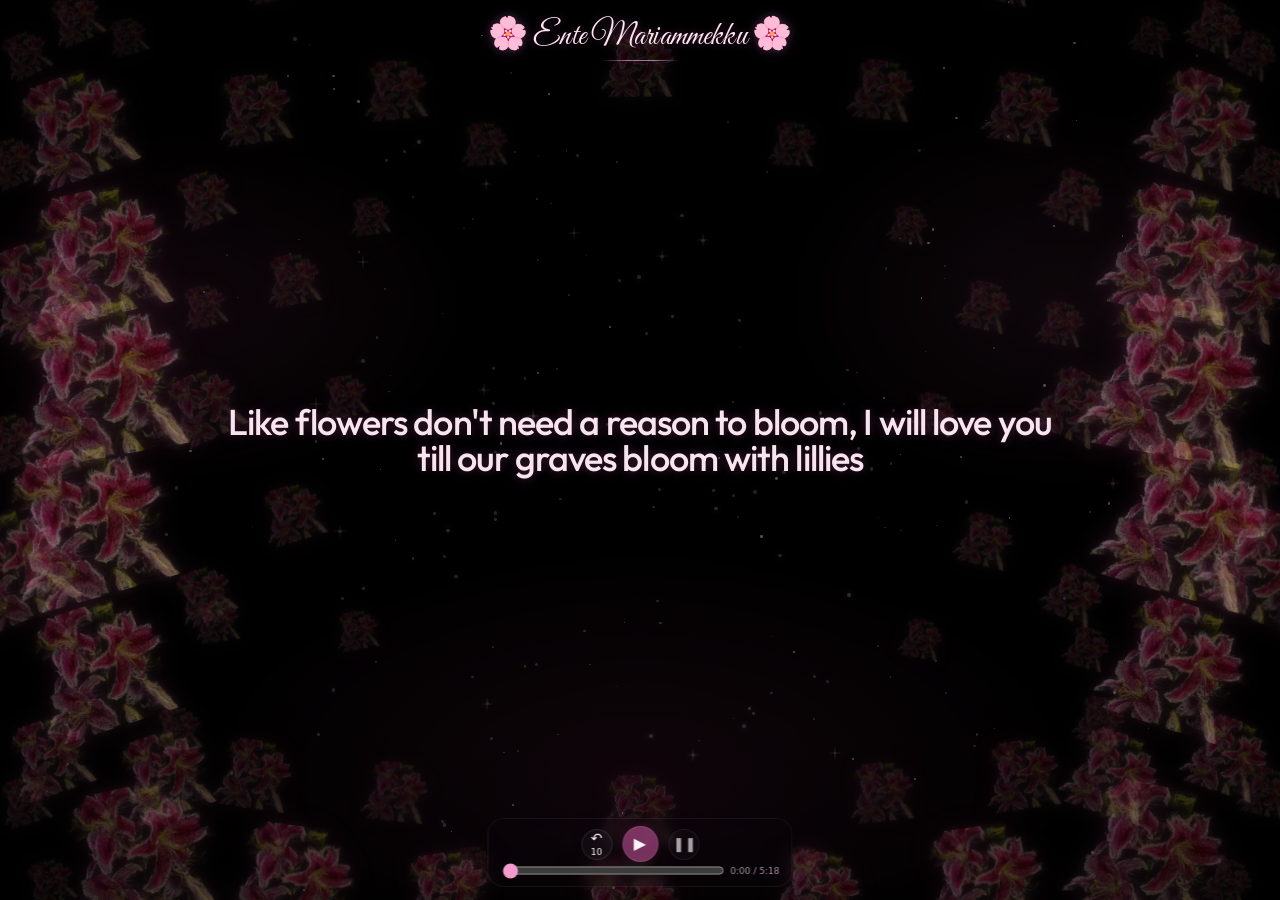
==== commit 38b8c31f: "Add 8 subtle original textured lily blooms to desktop corners" ====
--- a/index.html
+++ b/index.html
@@ -2041,6 +2041,9 @@
 // Eight extra originals softly fill remaining gaps; no synthetic or recoloured flowers.
 // All are desktop-only and deliberately low-opacity to preserve lyric space.
 positions.push({x:29,y:24,w:112,r:-8,s:0.56,o:0.16,d:12.7,desktopExtra:true},{x:71,y:25,w:110,r:9,s:0.55,o:0.16,d:12.5,desktopExtra:true},{x:27,y:44,w:118,r:-12,s:0.59,o:0.18,d:11.9,desktopExtra:true},{x:73,y:46,w:116,r:11,s:0.58,o:0.18,d:12.1,desktopExtra:true},{x:28,y:70,w:114,r:-10,s:0.57,o:0.17,d:12.8,desktopExtra:true},{x:72,y:71,w:114,r:10,s:0.57,o:0.17,d:12.6,desktopExtra:true},{x:37,y:96,w:108,r:-6,s:0.54,o:0.15,d:13,desktopExtra:true},{x:63,y:96,w:108,r:6,s:0.54,o:0.15,d:13,desktopExtra:true});
+// Eight corner fillers of the original textured lilies, two per corner.
+// Restrained opacity and desktop-only positioning preserve caption readability.
+positions.push({x:2,y:6,w:118,r:-26,s:0.61,o:0.2,d:12.5,desktopExtra:true},{x:10,y:4,w:108,r:-16,s:0.56,o:0.16,d:13,desktopExtra:true},{x:98,y:6,w:118,r:26,s:0.61,o:0.2,d:12.5,desktopExtra:true},{x:90,y:4,w:108,r:16,s:0.56,o:0.16,d:13,desktopExtra:true},{x:4,y:98,w:120,r:-18,s:0.62,o:0.19,d:12.7,desktopExtra:true},{x:12,y:101,w:110,r:-10,s:0.57,o:0.16,d:13.1,desktopExtra:true},{x:96,y:98,w:120,r:18,s:0.62,o:0.19,d:12.7,desktopExtra:true},{x:88,y:101,w:110,r:10,s:0.57,o:0.16,d:13.1,desktopExtra:true});
 positions.forEach(p=>{const el=document.createElement('div');el.className=p.desktopExtra?'bouquet subtle-desktop-extra':'bouquet';for(const [k,v] of Object.entries({x:p.x+'%',y:p.y+'%',w:p.w+'px',r:p.r+'deg',s:p.s,o:p.o,d:p.d+'s'}))el.style.setProperty('--'+k,v);bouquetLayer.appendChild(el);});for(let i=0;i<58;i++){const s=document.createElement('span');s.className='spark';s.style.setProperty('--x',(Math.random()*100).toFixed(2)+'%');s.style.setProperty('--y',(Math.random()*100).toFixed(2)+'%');s.style.setProperty('--s',(0.8+Math.random()*2.1).toFixed(2)+'px');s.style.setProperty('--d',(1.7+Math.random()*4).toFixed(2)+'s');sparkLayer.appendChild(s);}
 
 
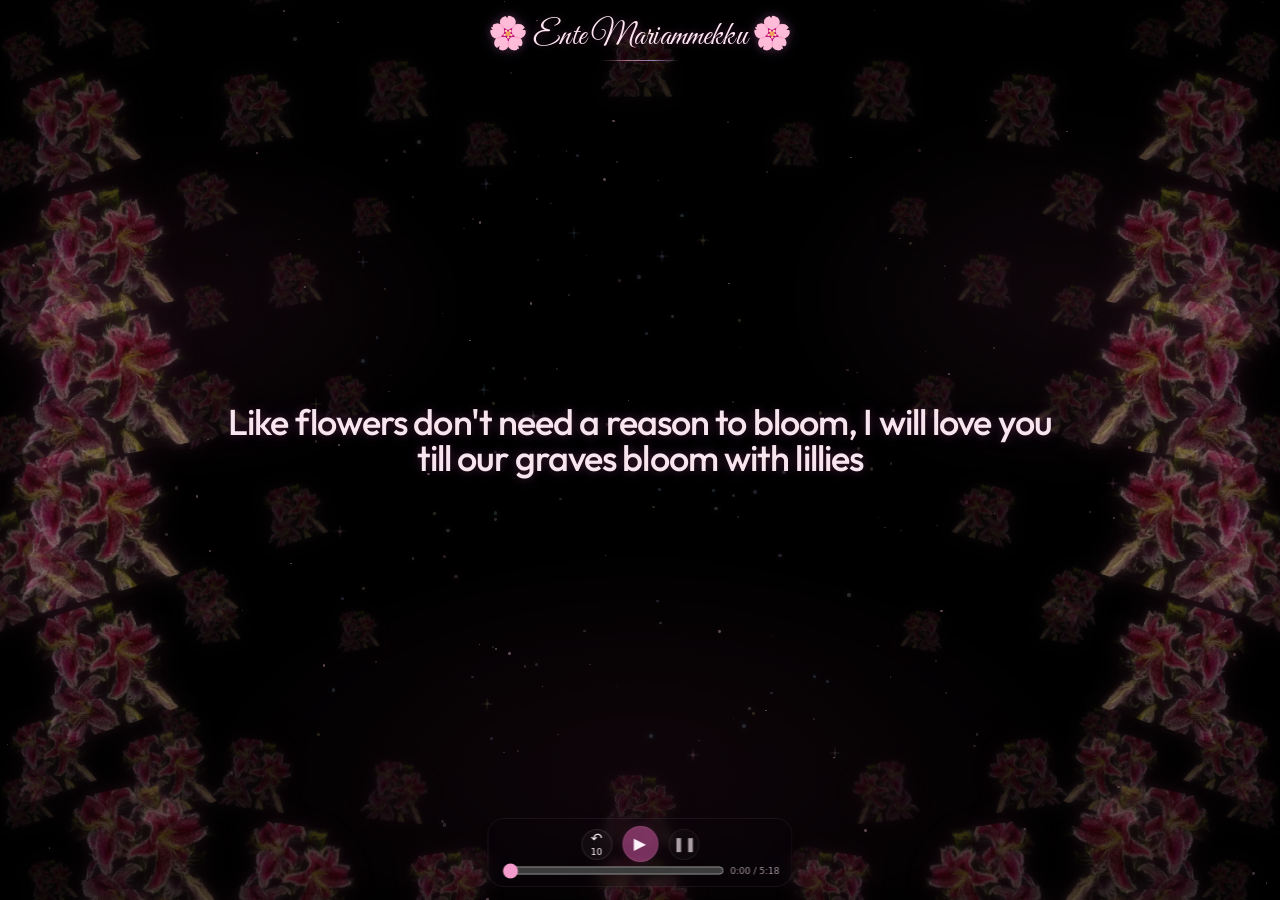
==== commit 644f8551: "Mirror original textured lilies across both sides of the garden" ====
--- a/index.html
+++ b/index.html
@@ -1,5 +1,5 @@
 <!doctype html>
-<html lang="en"><head><meta charset="utf-8"><meta name="viewport" content="width=device-width,initial-scale=1,viewport-fit=cover"><meta name="theme-color" content="#000000"><meta name="build-version" content="2026-10-29-no-overlap-500ms-earlier"><title>Ente Mariammekku 🌸💗</title><link rel="preconnect" href="https://fonts.googleapis.com"><link rel="preconnect" href="https://fonts.gstatic.com" crossorigin><link href="https://fonts.googleapis.com/css2?family=DM+Serif+Display&amp;family=Great+Vibes&amp;family=Montserrat:wght@600;700;800;900&amp;family=Outfit:wght@400;500;600;700&amp;display=swap" rel="stylesheet"><meta name="description" content="Ente Mariammekku — black stargazer lily lyric page."><style>
+<html lang="en"><head><meta charset="utf-8"><meta name="viewport" content="width=device-width,initial-scale=1,viewport-fit=cover"><meta name="theme-color" content="#000000"><meta name="build-version" content="2026-10-29-mirrored-original-lilies"><title>Ente Mariammekku 🌸💗</title><link rel="preconnect" href="https://fonts.googleapis.com"><link rel="preconnect" href="https://fonts.gstatic.com" crossorigin><link href="https://fonts.googleapis.com/css2?family=DM+Serif+Display&amp;family=Great+Vibes&amp;family=Montserrat:wght@600;700;800;900&amp;family=Outfit:wght@400;500;600;700&amp;display=swap" rel="stylesheet"><meta name="description" content="Ente Mariammekku — black stargazer lily lyric page."><style>
 :root{--text:#fff4fb;--pink:#ff74cb;--violet:#c59bff;--glass:rgba(255,255,255,.04);color-scheme:dark}*{box-sizing:border-box}html,body{margin:0;width:100%;height:100%;height:100dvh;overflow:hidden;background:#000}body{font-family:Inter,system-ui,-apple-system,"Segoe UI",sans-serif;color:var(--text);-webkit-font-smoothing:antialiased}button,input,a{font:inherit}button{cursor:pointer;-webkit-tap-highlight-color:transparent}
 #scene,#bouquets,#particles,#scene > .glow,.vignette{position:fixed;inset:0;pointer-events:none}#scene{background:#000}#scene > .glow{background:radial-gradient(circle at 50% 52%,rgba(255,61,171,.08),transparent 24%),radial-gradient(circle at 25% 28%,rgba(255,120,190,.06),transparent 24%),radial-gradient(circle at 75% 32%,rgba(255,120,190,.05),transparent 22%),radial-gradient(circle at 50% 88%,rgba(255,80,186,.08),transparent 34%);filter:blur(20px)}.vignette{background:radial-gradient(circle at center,transparent 28%,rgba(0,0,0,.35) 70%,rgba(0,0,0,.9) 100%)}
 .bouquet{position:absolute;left:var(--x);top:var(--y);width:var(--w);aspect-ratio:.80;transform:translate(-50%,-50%) rotate(var(--r)) scale(var(--s));opacity:var(--o);background:url('assets/original-stargazer.png') center/contain no-repeat;mix-blend-mode:screen;filter:drop-shadow(0 0 20px rgba(255,92,191,.25)) saturate(1.06) contrast(1.05);animation:sway var(--d) ease-in-out infinite alternate,pulse calc(var(--d)*.92) ease-in-out infinite alternate}
@@ -2008,6 +2008,25 @@
  html body .stage #lyric .ig-word,html body .stage #lyric .ig-word.ig-visible{
   opacity:1!important;transform:none!important;transition:none!important;
  }
+}
+
+/* Reflect the same original photographic lilies across the centreline. */
+#bouquets .bouquet.lily-mirror{
+  transform:translate(-50%,-50%) rotate(var(--r)) scaleX(-1) scale(var(--s));
+  animation-name:lilyMirrorSway,pulse;
+}
+@keyframes lilyMirrorSway{
+  0%{
+    transform:translate(-50%,-50%) rotate(calc(var(--r) + 2deg))
+      scaleX(-1) scale(var(--s));
+  }
+  100%{
+    transform:translate(-50%,-50%) rotate(calc(var(--r) - 2deg))
+      translateY(-9px) scaleX(-1) scale(calc(var(--s) * 1.02));
+  }
+}
+body.has-song #bouquets .bouquet.lily-mirror:not(.secret-lily-bloom){
+  animation-name:lilyMirrorSway!important;
 }
 
 /* Hide the six extra originals on small screens to keep the mobile garden airy. */
@@ -2044,7 +2063,18 @@
 // Eight corner fillers of the original textured lilies, two per corner.
 // Restrained opacity and desktop-only positioning preserve caption readability.
 positions.push({x:2,y:6,w:118,r:-26,s:0.61,o:0.2,d:12.5,desktopExtra:true},{x:10,y:4,w:108,r:-16,s:0.56,o:0.16,d:13,desktopExtra:true},{x:98,y:6,w:118,r:26,s:0.61,o:0.2,d:12.5,desktopExtra:true},{x:90,y:4,w:108,r:16,s:0.56,o:0.16,d:13,desktopExtra:true},{x:4,y:98,w:120,r:-18,s:0.62,o:0.19,d:12.7,desktopExtra:true},{x:12,y:101,w:110,r:-10,s:0.57,o:0.16,d:13.1,desktopExtra:true},{x:96,y:98,w:120,r:18,s:0.62,o:0.19,d:12.7,desktopExtra:true},{x:88,y:101,w:110,r:10,s:0.57,o:0.16,d:13.1,desktopExtra:true});
-positions.forEach(p=>{const el=document.createElement('div');el.className=p.desktopExtra?'bouquet subtle-desktop-extra':'bouquet';for(const [k,v] of Object.entries({x:p.x+'%',y:p.y+'%',w:p.w+'px',r:p.r+'deg',s:p.s,o:p.o,d:p.d+'s'}))el.style.setProperty('--'+k,v);bouquetLayer.appendChild(el);});for(let i=0;i<58;i++){const s=document.createElement('span');s.className='spark';s.style.setProperty('--x',(Math.random()*100).toFixed(2)+'%');s.style.setProperty('--y',(Math.random()*100).toFixed(2)+'%');s.style.setProperty('--s',(0.8+Math.random()*2.1).toFixed(2)+'px');s.style.setProperty('--d',(1.7+Math.random()*4).toFixed(2)+'s');sparkLayer.appendChild(s);}
+// Each left-side bloom defines a matching right-side reflection.
+const symmetricLeft=positions.filter(p=>p.x<44);
+const symmetricCenter=positions.filter(p=>p.x>=44&&p.x<=56);
+positions.length=0;
+symmetricLeft.forEach((p,i)=>{
+  positions.push({...p,pairIndex:i,mirrored:false});
+  positions.push({...p,x:100-p.x,r:-p.r,pairIndex:i,mirrored:true});
+});
+symmetricCenter.forEach((p,i)=>{
+  positions.push({...p,x:50,r:0,pairIndex:symmetricLeft.length+i,mirrored:false});
+});
+positions.forEach(p=>{const el=document.createElement('div');el.className=(p.desktopExtra?'bouquet subtle-desktop-extra':'bouquet')+(p.mirrored?' lily-mirror':'');for(const [k,v] of Object.entries({x:p.x+'%',y:p.y+'%',w:p.w+'px',r:p.r+'deg',s:p.s,o:p.o,d:p.d+'s'}))el.style.setProperty('--'+k,v);bouquetLayer.appendChild(el);});for(let i=0;i<58;i++){const s=document.createElement('span');s.className='spark';s.style.setProperty('--x',(Math.random()*100).toFixed(2)+'%');s.style.setProperty('--y',(Math.random()*100).toFixed(2)+'%');s.style.setProperty('--s',(0.8+Math.random()*2.1).toFixed(2)+'px');s.style.setProperty('--d',(1.7+Math.random()*4).toFixed(2)+'s');sparkLayer.appendChild(s);}
 
 
 /* Desktop garden cleanup: original photographed lilies ONLY.
@@ -2652,9 +2682,9 @@
  for(let i=0;i<interactiveBlooms.length;i++){
   const flower=interactiveBlooms[i];
   if(flower.classList.contains('secret-lily-bloom'))continue;
-  const phase=i*.73;
-  // Subtle mode: barely perceptible, smooth breathing in time with the song.
-  const x=Math.sin(t*.72+phase)*energy*1.45;
+  const phase=(positions[i].pairIndex??i)*.73;
+  // Paired flowers breathe together with opposite horizontal movement.
+  const x=Math.sin(t*.72+phase)*energy*1.45*(positions[i].mirrored?-1:1);
   const y=(Math.cos(t*.93+phase*.82)-.28)*energy*1.85;
   flower.style.setProperty('--song-x',x.toFixed(2)+'px');
   flower.style.setProperty('--song-y',y.toFixed(2)+'px');
